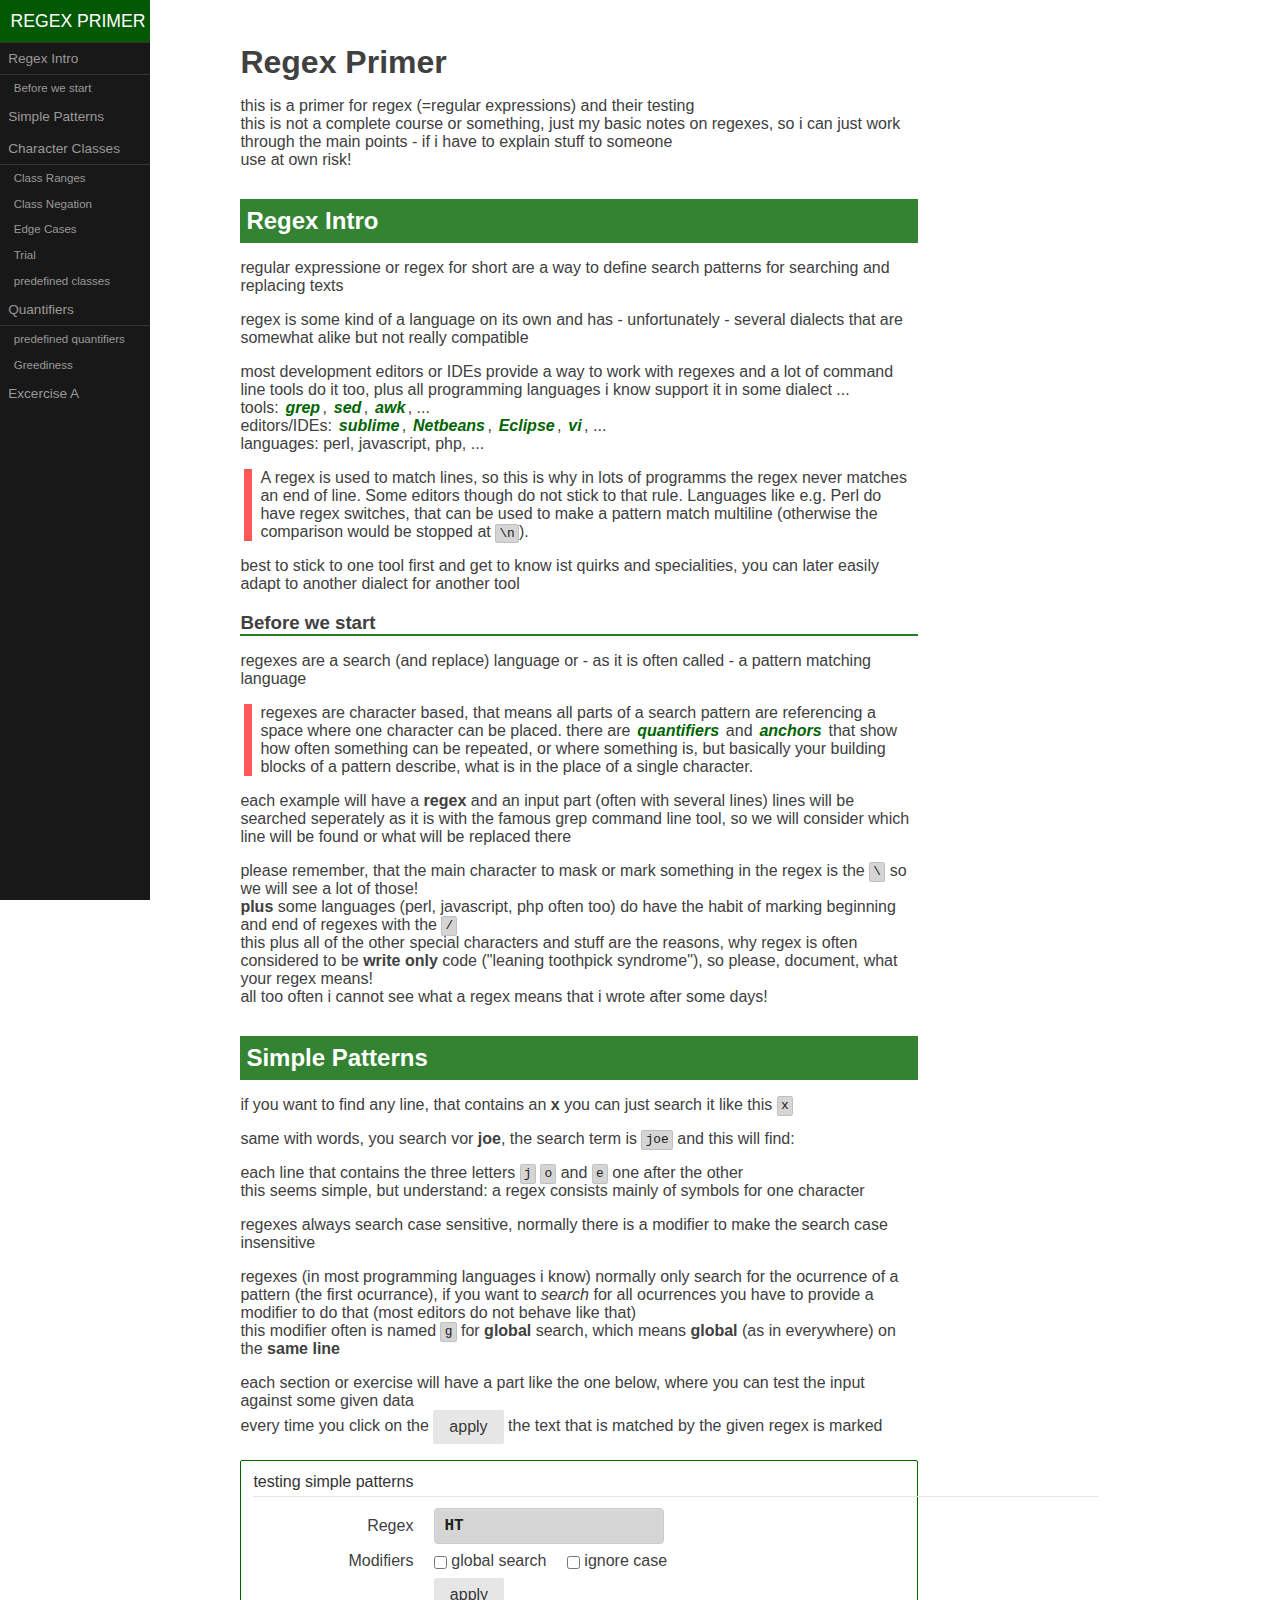
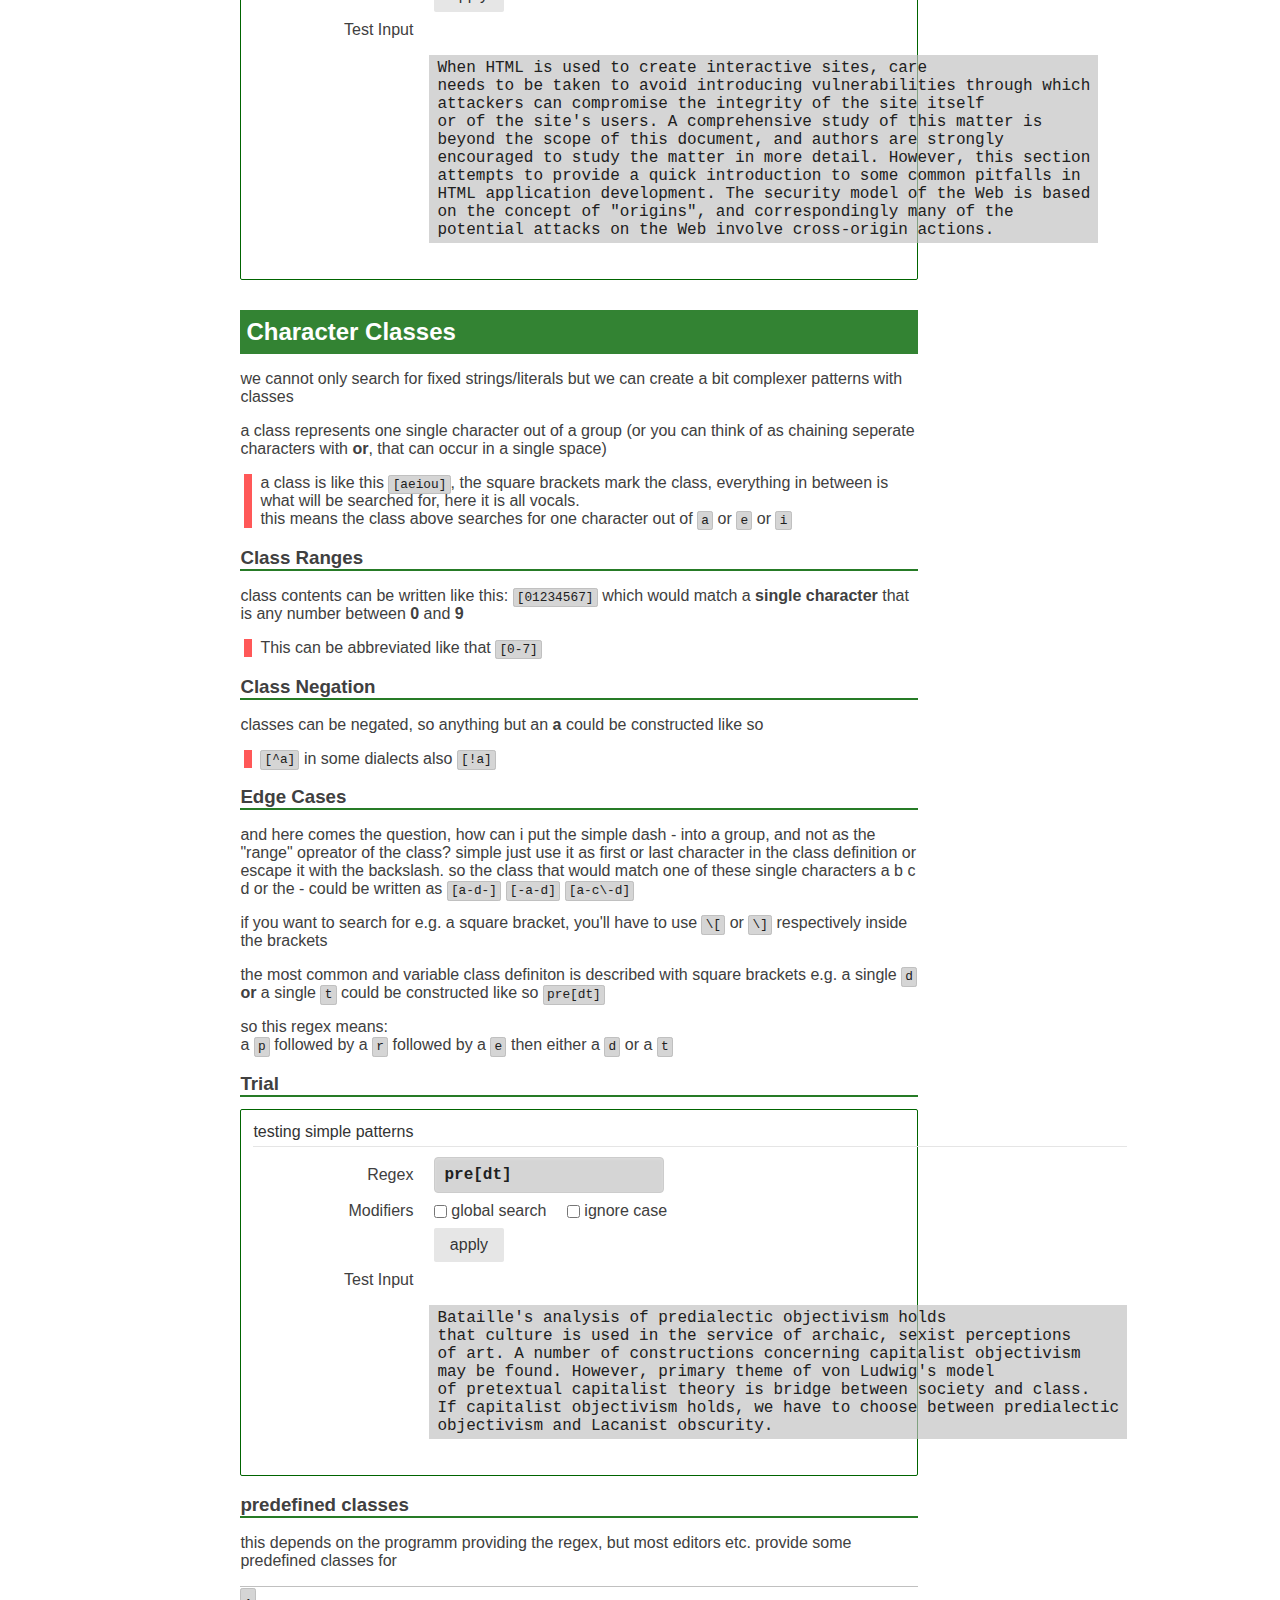
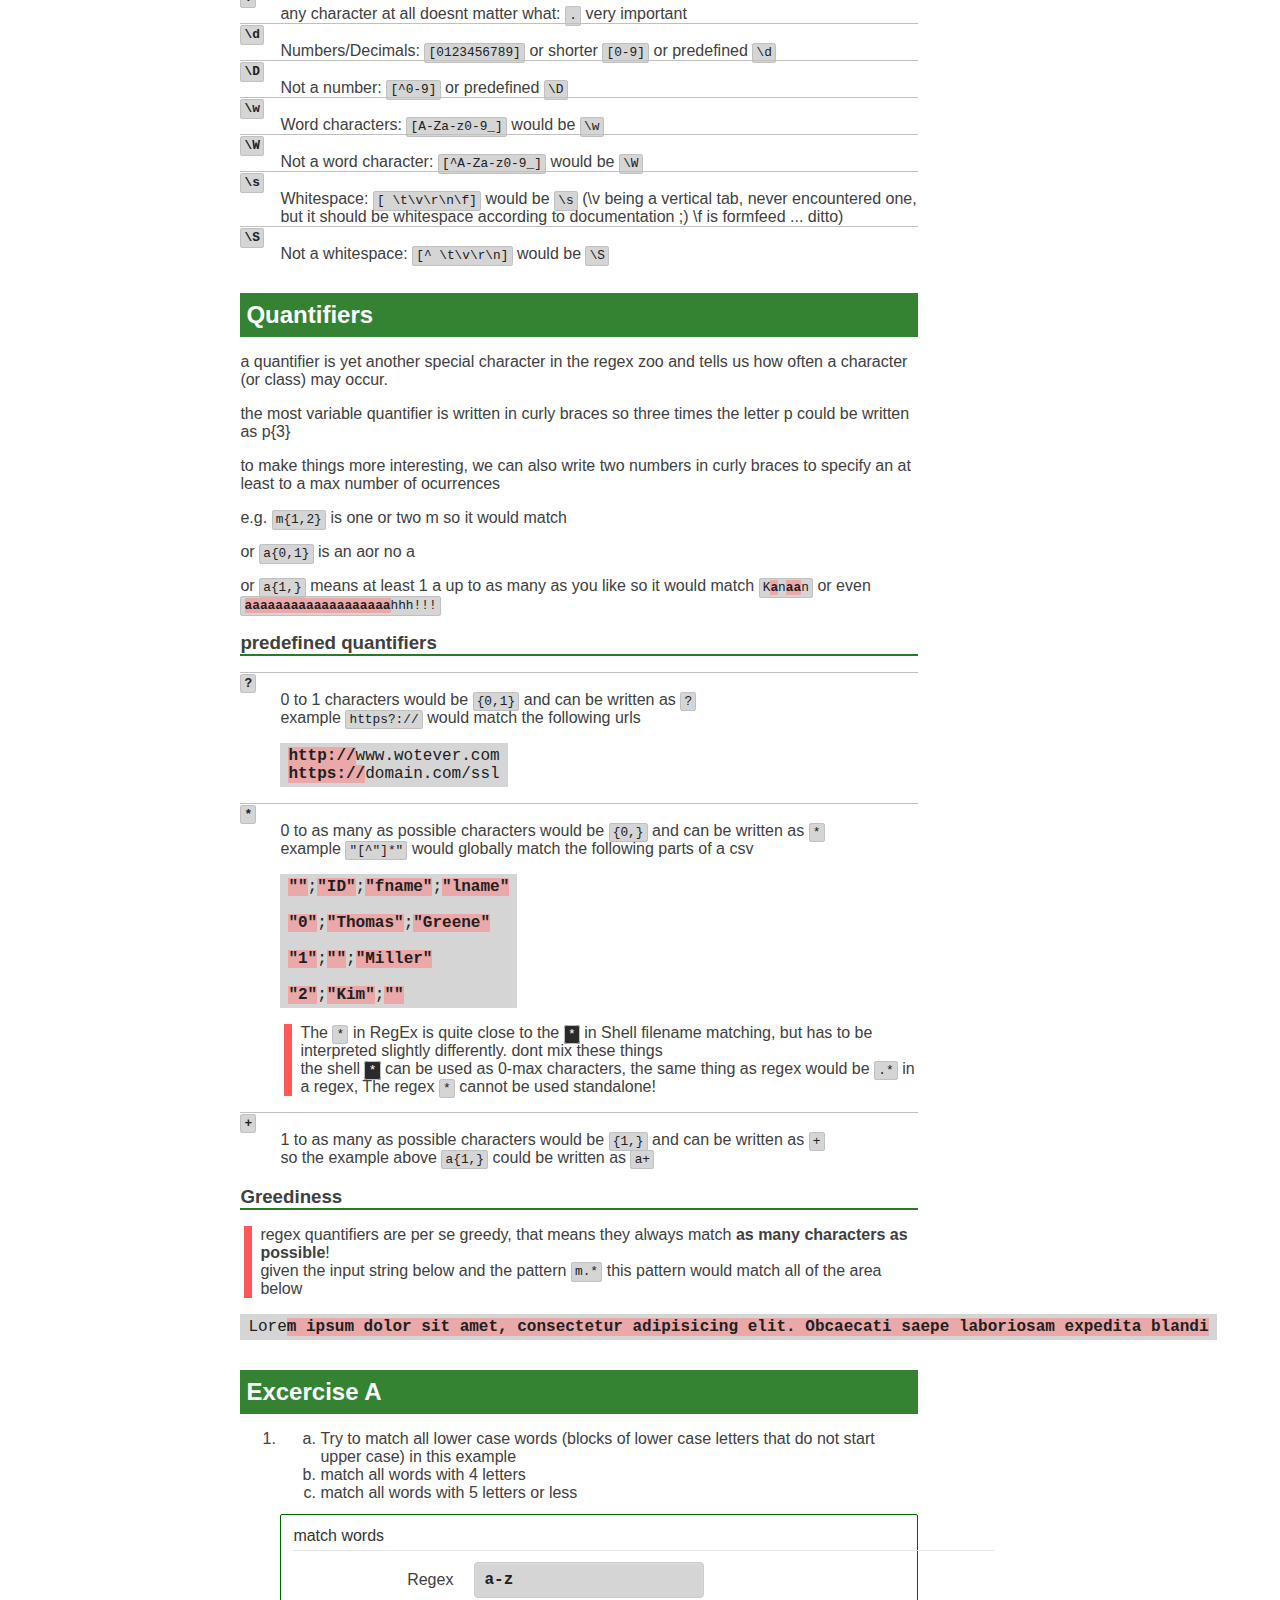
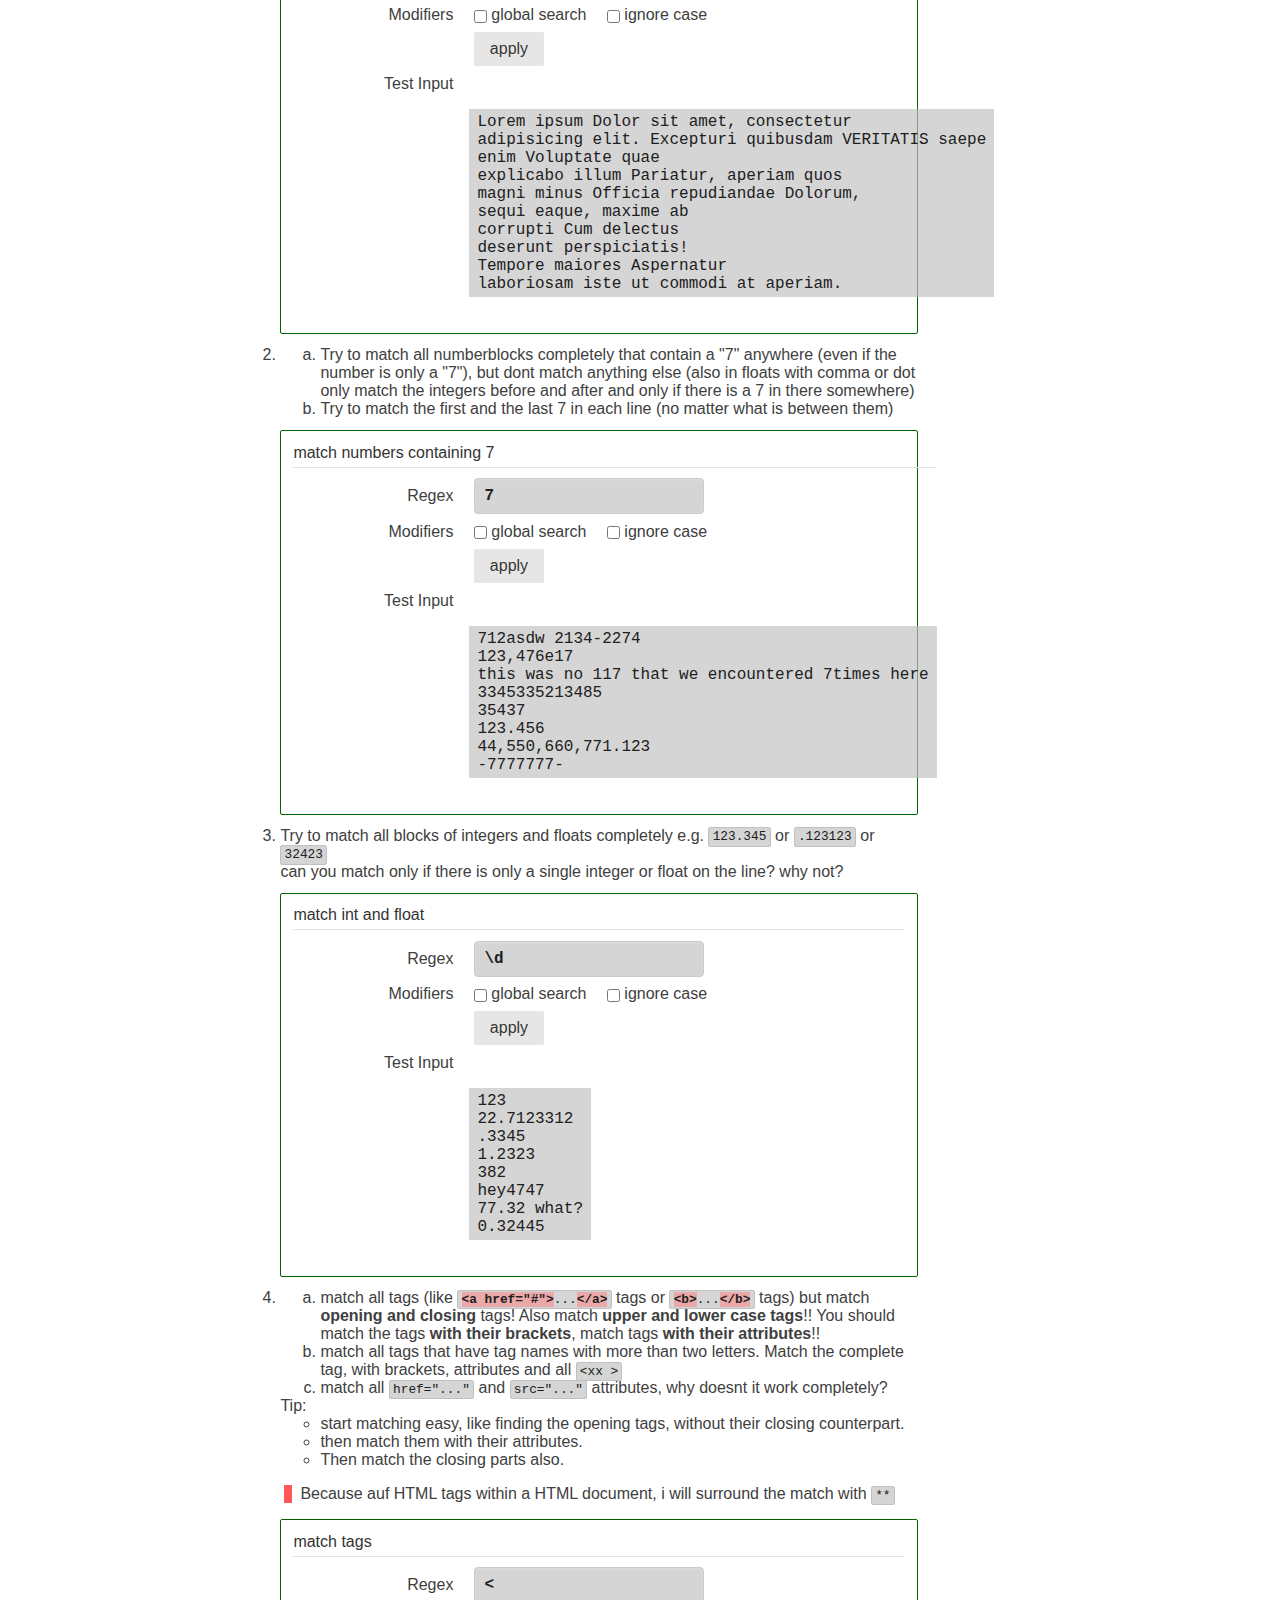
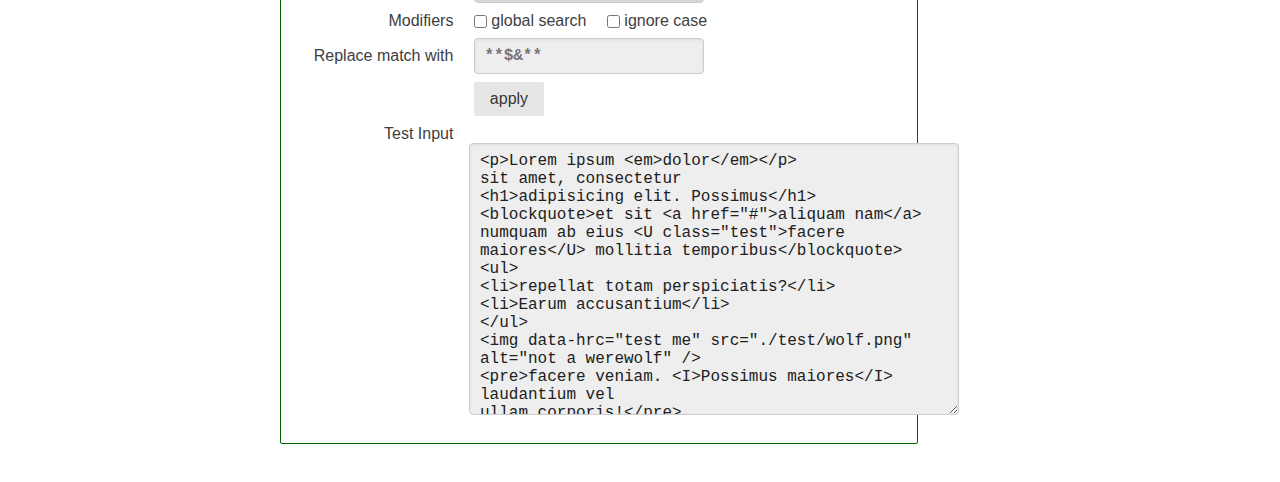
==== regex.html @ f6b724ff "added some css for better chapter visibility, added some headers on character classes for better str" ====
<!DOCTYPE html>
<html lang="en">
<head>
	<meta charset="UTF-8">
	<title>Regular Expressions Primer</title>
	<link rel="icon" type="image/x-icon" href="./favicon.ico" />
	<meta name="viewport" content="width=device-width, initial-scale=1">
	<link rel="stylesheet" href="./css/pure-min.css">
	<link rel="stylesheet" href="./css/side-menu.css">
	<link rel="stylesheet" href="./css/adaptions.css">
</head>
<body >
	<!-- layout -->
	<div id="layout">
		<a href="#menu" id="menuLink" class="menu-link">
			<!-- Hamburger icon -->
			<span></span>
		</a>

		<!-- menu -->
		<div id="menu">
			<div class="pure-menu">
				<a class="pure-menu-heading" href="#">Regex Primer</a>

				<ul class="pure-menu-list" id="insert-toc-here">
					<li class="pure-menu-item"><a href="#jump-regex-intro" class="pure-menu-link">Regex Intro</a></li>
					<li class="pure-menu-item"><a href="#jump-simple-patterns" class="pure-menu-link">Simple Patterns</a></li>
					<li class="pure-menu-item"><a href="#jump-classes" class="pure-menu-link">Character Classes</a></li>
					<li class="pure-menu-item"><a href="#jump-quantifiers" class="pure-menu-link">Quantifiers</a></li>
					<li class="pure-menu-item"><a href="#jump-anchors" class="pure-menu-link">Anchors</a></li>
				</ul>
			</div>
		</div>
		<!-- /menu -->

		<!-- content -->
		<div id="main" class="pure-g">
		<div class="pure-u-2-3 pure-u-xl-1-2 pure-u-lg-2-3 pure-u-md-1-1 pure-u-sm-1-1">
			<h1>Regex Primer</h1>

			<p>this is a primer for regex (=regular expressions) and their testing<br/>
				this is not a complete course or something, just my basic notes on regexes, so i can just work through the main points - if i have to explain stuff to someone<br />
				use at own risk! </p>

			

			<h2 id="jump-regex-intro">Regex Intro</h2>

				<p>regular expressione or regex for short are a way to define search patterns for searching and replacing texts</p>

				<p>regex is some kind of a language on its own and has - unfortunately - several dialects that are somewhat alike but not really compatible</p>

				<p>most development editors or IDEs provide a way to work with regexes and a lot of command line tools do it too, plus all programming languages
					i know support it in some dialect ... <br/>
					tools: <a target="_blank" href="https://www.gnu.org/software/grep/manual/">grep</a>, <a target="_blank" href="https://www.gnu.org/software/sed/manual/">sed</a>, 
						<a target="_blank" href="https://www.gnu.org/software/gawk/manual/">awk</a>, ...<br/>
					editors/IDEs: <a target="_blank" href="http://www.sublimetext.com/">sublime</a>, <a target="_blank" href="https://netbeans.org/">Netbeans</a>,
					<a target="_blank" href="https://eclipse.org/">Eclipse</a>, <a target="_blank" href="http://www.vim.org/docs.php">vi</a>, ...<br/>
					languages: perl, javascript, php, ...
				</p>

				<p class="attention">A regex is used to match lines, so this is why in lots of programms the regex never matches an end of line.
					Some editors though do not stick to that rule. Languages like e.g. Perl do have regex switches, that can be used to make a pattern match multiline
					(otherwise the comparison would be stopped at <code>\n</code>).</p>

				<p>best to stick to one tool first and get to know ist quirks and specialities, you can later easily adapt to another dialect for another tool</p>

			
			
			<h3>Before we start</h3>

				<p>regexes are a search (and replace) language or - as it is often called - a pattern matching language</p>

				<p class="attention">
					regexes are character based, that means all parts of a search pattern are referencing a space where one character can be placed.
					there are <a href="#jump-quantifiers">quantifiers</a> and <a href="#jump-anchors">anchors</a> that show how often something can be repeated, or where
					something is, but basically your building blocks of a pattern describe, what is in the place of a single character.
				</p>

				<p>each example will have a <strong>regex</strong> and an input part (often with several lines)
				lines will be searched seperately as it is with the famous grep command line tool, so we will consider which line will be found or what will be replaced there</p>

				<p>please remember, that the main character to mask or mark something in the regex is the <code>\</code> so we will see a lot of those!<br />
					<strong>plus</strong> some languages (perl, javascript, php often too) do have the habit of marking beginning and end of regexes with the <code>/</code><br/>
					this plus all of the other special characters and stuff are the reasons, why regex is often considered to be <strong>write only</strong> code ("leaning toothpick syndrome"), so please, document, what your regex means!<br/>
					all too often i cannot see what a regex means that  i wrote after some days!</p> 


			<h2 id="jump-simple-patterns">Simple Patterns</h2>

				<p>if you want to find any line, that contains an <strong>x</strong> you can just search it like this <code>x</code></p>

				<p>same with words, you search vor <strong>joe</strong>, the search term is <code>joe</code> and this will find:</p>

				<p>each line that contains the three letters <code>j</code> <code>o</code> and <code>e</code> one after the other<br />
					this seems simple, but understand: a regex consists mainly of symbols for one character
				</p>

				<p>regexes always search case sensitive, normally there is a modifier to make the search case insensitive</p>

				<p>regexes (in most programming languages i know) normally only search for the ocurrence of a pattern (the first ocurrance), if you want to <em>search</em>
					for all ocurrences you have to provide a modifier to do that (most editors do not behave like that)<br/>
					this modifier often is named <code>g</code> for <strong>global</strong> search, which means <strong>global</strong>
					(as in everywhere) on the <strong>same line</strong>
				</p>

				<p>each section or exercise will have a part like the one below, where you can test the input against some given data<br/>
					every time you click on the <button class="pure-button">apply</button> the text that is matched by the given regex is marked</p>

			<form action="#" class="pure-form pure-form-aligned regex-test-form">
				<fieldset>
					<legend>testing simple patterns</legend>
					<div class="pure-control-group">
						<label for="regex-01">Regex</label>
						<input class="regex" type="text" value="HT" id="regex-01" />
						
					</div>
					<div class="pure-control-group">
						<label for="regex-01">Modifiers</label>
		
						<label for="mod-g-1" class="pure-checkbox">
							<input type="checkbox" id="mod-g-1" value="g" />
							global search
						</label>
						<label for="mod-i-1" class="pure-checkbox">
							<input type="checkbox" id="mod-i-1" value="i" />
							ignore case
						</label>
					</div>
					
					<div class="pure-control-group">
						<label></label>
						<button class="pure-button regex-test" data-inputid="#input-01" data-regexid="#regex-01" data-modifierids="#mod-g-1|#mod-i-1">apply</button>
					</div>

					<div class="pure-control-group">
						<label>Test Input</label>
						<pre id="input-01" class="regex-input">When HTML is used to create interactive sites, care
needs to be taken to avoid introducing vulnerabilities through which
attackers can compromise the integrity of the site itself
or of the site's users. A comprehensive study of this matter is
beyond the scope of this document, and authors are strongly
encouraged to study the matter in more detail. However, this section
attempts to provide a quick introduction to some common pitfalls in
HTML application development. The security model of the Web is based
on the concept of "origins", and correspondingly many of the
potential attacks on the Web involve cross-origin actions.</pre>
					</div>
				</fieldset>
			</form>



			<h2 id="jump-classes">Character Classes</h2>

				<p>we cannot only search for fixed strings/literals but we can create a bit complexer patterns with classes</p>

				<p>a class represents one single character out of a group (or you can think of as chaining seperate characters with <strong>or</strong>, that can occur
					in a single space)</p>

				<p class="attention">
					a class is like this <code>[aeiou]</code>, the square brackets mark the class, everything in between is what will be searched for, here it is 
					all vocals.<br/>
					this means the class above searches for one character out of <code>a</code> or <code>e</code> or <code>i</code> <br/>
				</p>

				<h3>Class Ranges</h3>

				<p>
					class contents can be written like this: <code>[01234567]</code> which would match a <strong>single character</strong> that is any number
					between <strong>0</strong> and <strong>9</strong>
				</p>

				<p class="attention">
				 	This can be abbreviated like that <code>[0-7]</code>
				</p>

				<h3>Class Negation</h3>

				<p>
					classes can be negated, so anything but an <strong>a</strong> could be constructed like so
				</p>

				<p class="attention">
					<code>[^a]</code> in some dialects also <code>[!a]</code><br/>
				</p>


				<h3>Edge Cases</h3>

				<p>and here comes the question, how can i put the simple dash - into a group, and not as the "range" opreator of the class?
				simple just use it as first or last character in the class definition or escape it with the backslash.
				so the class that would match one of these single characters a b c d or the - could be written as <code>[a-d-]</code> <code>[-a-d]</code>
				<code>[a-c\-d]</code></p>

				<p>if you want to search for e.g. a square bracket, you'll have to use <code>\[</code> or <code>\]</code> respectively inside the brackets</p>

				<p>the most common and variable class definiton is described with square brackets e.g. a single <code>d</code> <strong>or</strong> a single <code>t</code> could be constructed like so <code>pre[dt]</code></p>
				<p>
					so this regex means:<br/>
					a <code>p</code> followed by a <code>r</code> followed by a <code>e</code> then either a <code>d</code> or a <code>t</code>
				</p>

				<h3>Trial</h3>

			<form action="#" class="pure-form pure-form-aligned regex-test-form">
				<fieldset>
					<legend>testing simple patterns</legend>
					<div class="pure-control-group">
						<label for="regex-02">Regex</label>
						<input class="regex" type="text" value="pre[dt]" id="regex-02" />
						
					</div>
					<div class="pure-control-group">
						<label for="">Modifiers</label>
		
						<label for="mod-g-2" class="pure-checkbox">
							<input type="checkbox" id="mod-g-2" value="g" />
							global search
						</label>
						<label for="mod-i-2" class="pure-checkbox">
							<input type="checkbox" id="mod-i-2" value="i" />
							ignore case
						</label>
					</div>
					
					<div class="pure-control-group">
						<label></label>
						<button class="pure-button regex-test" data-inputid="#input-02" data-regexid="#regex-02" data-modifierids="#mod-g-2|#mod-i-2">apply</button>
					</div>

					<div class="pure-control-group">
						<label>Test Input</label>
						<pre id="input-02" class="regex-input">Bataille's analysis of predialectic objectivism holds
that culture is used in the service of archaic, sexist perceptions
of art. A number of constructions concerning capitalist objectivism
may be found. However, primary theme of von Ludwig's model
of pretextual capitalist theory is bridge between society and class.
If capitalist objectivism holds, we have to choose between predialectic
objectivism and Lacanist obscurity.</pre>
					</div>
				</fieldset>
			</form>



			<h3>predefined classes</h3>

			<p>this depends on the programm providing the regex, but most editors etc. provide some predefined classes for</p>

			<dl>
				<dt><code>.</code></dt>
				<dd>any character at all doesnt matter what: <code>.</code> very important</dd>
				
				<dt><code>\d</code></dt>
				<dd>Numbers/Decimals: <code>[0123456789]</code> or shorter <code>[0-9]</code> or predefined <code>\d</code></dd>
				
				<dt><code>\D</code></dt>
				<dd>Not a number: <code>[^0-9]</code> or predefined <code>\D</code></dd>
				
				<dt><code>\w</code></dt>
				<dd>Word characters: <code>[A-Za-z0-9_]</code> would be <code>\w</code></dd>
				
				<dt><code>\W</code></dt>
				<dd>Not a word character: <code>[^A-Za-z0-9_]</code> would be <code>\W</code></dd>
				
				<dt><code>\s</code></dt>
				<dd>Whitespace: <code>[ \t\v\r\n\f]</code> would be <code>\s</code> (\v being a vertical tab, never encountered one, but it should be whitespace according to documentation ;) \f is formfeed ... ditto)</dd>
				
				<dt><code>\S</code></dt>
				<dd>Not a whitespace: <code>[^ \t\v\r\n]</code> would be <code>\S</code></dd>
			</dl>



			<h2 id="jump-quantifiers">Quantifiers</h2>

			<p>a quantifier is yet another special character in the regex zoo and tells us how often a character (or class) may occur.</p>

			<p>the most variable quantifier is written in curly braces so three times the letter p could be written as p{3}</p>

			<p>to make things more interesting, we can also write two numbers in curly braces to specify an at least to a max number of ocurrences</p>

			<p>e.g. <code>m{1,2}</code> is one or two m so it would match</p>

			<p>or <code>a{0,1}</code> is an aor no a</p>

			<p>or <code>a{1,}</code> means at least 1 a up to as many as you like so it would match <code>K<span class="re-match">a</span>n<span class="re-match">aa</span>n</code> or even <code><span class="re-match">aaaaaaaaaaaaaaaaaaa</span>hhh!!!</code></p>

			<h3>predefined quantifiers</h3>

			<dl>
				<dt><code>?</code></dt>
				<dd>
					0 to 1 characters would be <code>{0,1}</code> and can be written as <code>?</code><br />
					example <code>https?://</code> would match the following urls
					<pre class="regex-input"><span class="re-match">http://</span>www.wotever.com
<span class="re-match">https://</span>domain.com/ssl</pre>
				</dd>
				
				<dt><code>*</code></dt>
				<dd>0 to as many as possible characters would be <code>{0,}</code> and can be written as <code>*</code><br />
										example <code>"[^"]*"</code> would globally match the following parts of a csv
<pre class="regex-input">
<span class="re-match">""</span>;<span class="re-match">"ID"</span>;<span class="re-match">"fname"</span>;<span class="re-match">"lname"</span><br />
<span class="re-match">"0"</span>;<span class="re-match">"Thomas"</span>;<span class="re-match">"Greene"</span><br />
<span class="re-match">"1"</span>;<span class="re-match">""</span>;<span class="re-match">"Miller"</span><br />
<span class="re-match">"2"</span>;<span class="re-match">"Kim"</span>;<span class="re-match">""</span></pre>
					<p class="attention">
						The <code>*</code> in RegEx is quite close to the <code class="shell-pattern">*</code> in Shell filename matching,
						but has to be interpreted slightly differently. dont mix these things<br/>
						the shell <code class="shell-pattern">*</code> can be used as 0-max characters, the same thing as regex would be
						<code>.*</code> in a regex, The regex <code>*</code> cannot be used standalone!
					</p>
				</dd>
				
				<dt><code>+</code></dt>
				<dd>
					1 to as many as possible characters would be <code>{1,}</code> and can be written as <code>+</code><br />
					so the example above <code>a{1,}</code> could be written as <code>a+</code>
				</dd>
			</dl>
			
			<h3>Greediness</h3>

			<p class="attention">
				regex quantifiers are per se greedy, that means they always match <strong>as many characters as possible</strong>!<br />
				given the input string below and the pattern <code>m.*</code> this pattern would match all of the area below
			</p>

			<pre class="regex-input">Lore<span class="re-match">m ipsum dolor sit amet, consectetur adipisicing elit. Obcaecati saepe laboriosam expedita blandi</span></pre>


		<h2>Excercise A</h2>

		<ol>
			<li>
				<ol type="a">
					<li>
						Try to match all lower case words (blocks of lower case letters that do not start upper case) in this example
					</li>
					<li>
						match all words with 4 letters
					</li>
					<li>
						match all words with 5 letters or less
					</li>
				</ol>
				
				<form action="#" class="pure-form pure-form-aligned regex-test-form">
					<fieldset>
						<legend>match words</legend>
						<div class="pure-control-group">
							<label for="exc-a1-regex">Regex</label>
							<input class="regex" type="text" value="a-z" id="exc-a1-regex" />
							
						</div>
						<div class="pure-control-group">
							<label for="">Modifiers</label>
			
							<label for="mod-exc-a1-g" class="pure-checkbox">
								<input type="checkbox" id="mod-exc-a1-g" value="g" />
								global search
							</label>
							<label for="mod-exc-a1-i" class="pure-checkbox">
								<input type="checkbox" id="mod-exc-a1-i" value="i" />
								ignore case
							</label>
						</div>
						
						<div class="pure-control-group">
							<label></label>
							<button class="pure-button regex-test" data-inputid="#exc-a1-input" data-regexid="#exc-a1-regex" data-modifierids="#mod-exc-a1-g|#mod-exc-a1-i">apply</button>
						</div>

						<div class="pure-control-group">
							<label>Test Input</label>
							<pre id="exc-a1-input" class="regex-input">Lorem ipsum Dolor sit amet, consectetur
adipisicing elit. Excepturi quibusdam VERITATIS saepe
enim Voluptate quae
explicabo illum Pariatur, aperiam quos
magni minus Officia repudiandae Dolorum,
sequi eaque, maxime ab
corrupti Cum delectus
deserunt perspiciatis!
Tempore maiores Aspernatur
laboriosam iste ut commodi at aperiam.</pre>
						</div>
					</fieldset>
				</form>

			</li>

			<li>
				<ol type="a">
					<li>
						Try to match all numberblocks completely that contain a "7" anywhere (even if the number is only a "7"), but dont match anything else
						(also in floats with comma or dot only match the integers before and after and only if there is a 7 in there somewhere)
					</li>
					<li>
						Try to match the first and the last 7 in each line (no matter what is between them)
					</li>
				</ol>

								<form action="#" class="pure-form pure-form-aligned regex-test-form">
					<fieldset>
						<legend>match numbers containing 7</legend>
						<div class="pure-control-group">
							<label for="exc-a2-regex">Regex</label>
							<input class="regex" type="text" value="7" id="exc-a2-regex" />
							
						</div>
						<div class="pure-control-group">
							<label for="">Modifiers</label>
			
							<label for="mod-exc-a2-g" class="pure-checkbox">
								<input type="checkbox" id="mod-exc-a2-g" value="g" />
								global search
							</label>
							<label for="mod-exc-a2-i" class="pure-checkbox">
								<input type="checkbox" id="mod-exc-a2-i" value="i" />
								ignore case
							</label>
						</div>
						
						<div class="pure-control-group">
							<label></label>
							<button class="pure-button regex-test" data-inputid="#exc-a2-input" data-regexid="#exc-a2-regex" data-modifierids="#mod-exc-a2-g|#mod-exc-a2-i">apply</button>
						</div>

						<div class="pure-control-group">
							<label>Test Input</label>
							<pre id="exc-a2-input" class="regex-input">712asdw 2134-2274
123,476e17
this was no 117 that we encountered 7times here
3345335213485
35437
123.456
44,550,660,771.123
-7777777-</pre>
						</div>
					</fieldset>
				</form>

			</li>


			<li>
				Try to match all blocks of integers and floats completely e.g. <code>123.345</code> or <code>.123123</code> or <code>32423</code><br />
				can you match only if there is only a single integer or float on the line? why not?

				<form action="#" class="pure-form pure-form-aligned regex-test-form">
					<fieldset>
						<legend>match int and float</legend>
						<div class="pure-control-group">
							<label for="exc-a3-regex">Regex</label>
							<input class="regex" type="text" value="\d" id="exc-a3-regex" />
							
						</div>
						<div class="pure-control-group">
							<label for="">Modifiers</label>
			
							<label for="mod-exc-a3-g" class="pure-checkbox">
								<input type="checkbox" id="mod-exc-a3-g" value="g" />
								global search
							</label>
							<label for="mod-exc-a3-i" class="pure-checkbox">
								<input type="checkbox" id="mod-exc-a3-i" value="i" />
								ignore case
							</label>
						</div>
						
						<div class="pure-control-group">
							<label></label>
							<button class="pure-button regex-test" data-inputid="#exc-a3-input" data-regexid="#exc-a3-regex" data-modifierids="#mod-exc-a3-g|#mod-exc-a3-i">apply</button>
						</div>

						<div class="pure-control-group">
							<label>Test Input</label>
							<pre id="exc-a3-input" class="regex-input">123
22.7123312
.3345
1.2323
382
hey4747
77.32 what?
0.32445</pre>
						</div>
					</fieldset>
				</form>

			</li>

			<li> 
				<ol type="a">
					<li>
						match all tags (like <code><span class="re-match">&lt;a href="#"&gt;</span>...<span class="re-match">&lt;/a&gt;</span></code> tags
						or <code><span class="re-match">&lt;b&gt;</span>...<span class="re-match">&lt;/b&gt;</span></code> tags) but match
						<strong>opening and closing</strong> tags! Also match <strong>upper and lower case tags</strong>!! You should match the tags
						<strong>with their brackets</strong>, match tags <strong>with their attributes</strong>!!
					</li>
					<li>
						match all tags that have tag names with more than two letters. Match the complete tag, with brackets, attributes and all <code>&lt;xx &gt;</code>
					</li>
					<li>
						match all <code>href="..."</code> and <code>src="..."</code> attributes, why doesnt it work completely?
					</li>
				</ol>
				Tip:
					<ul>
						<li>start matching easy, like finding the opening tags, without their closing counterpart.</li>
						<li>then match them with their attributes.</li>
						<li>Then match the closing parts also.</li>
					</ul>
				<p class="attention">Because auf HTML tags within a HTML document, i will surround the match with <code>**</code></p>
				<form action="#" class="pure-form pure-form-aligned regex-test-form">
					<fieldset>
						<legend>match tags</legend>
						<div class="pure-control-group">
							<label for="exc-a4-regex">Regex</label>
							<input class="regex" type="text" value="<" id="exc-a4-regex" />
							
						</div>
						<div class="pure-control-group">
							<label for="">Modifiers</label>
			
							<label for="mod-exc-a4-g" class="pure-checkbox">
								<input type="checkbox" id="mod-exc-a4-g" value="g" />
								global search
							</label>
							<label for="mod-exc-a4-i" class="pure-checkbox">
								<input type="checkbox" id="mod-exc-a4-i" value="i" />
								ignore case
							</label>
						</div>

						<div class="pure-control-group">
							<label>Replace match with</label>
							<input readonly class="regex" id="exc-a4-insert" type="text" value="**$&**" />
						</div>
						
						<div class="pure-control-group">
							<label></label>
							<button class="pure-button regex-test"
								data-inputid="#exc-a4-input"
								data-regexid="#exc-a4-regex"
								data-modifierids="#mod-exc-a4-g|#mod-exc-a4-i"
								data-insertinstead="#exc-a4-insert">apply</button>
						</div>

						<div class="pure-control-group">
							<label>Test Input</label>
							<textarea readonly="readonly" cols="auto" rows="auto" id="exc-a4-input" class="regex-input"><p>Lorem ipsum <em>dolor</em></p>
sit amet, consectetur
<h1>adipisicing elit. Possimus</h1>
<blockquote>et sit <a href="#">aliquam nam</a>
numquam ab eius <U class="test">facere maiores</U> mollitia temporibus</blockquote>
<ul>
<li>repellat totam perspiciatis?</li>
<li>Earum accusantium</li>
</ul>
<img data-hrc="test me" src="./test/wolf.png" alt="not a werewolf" />
<pre>facere veniam. <I>Possimus maiores</I> laudantium vel
ullam corporis!</pre>
</textarea>
						</div>
					</fieldset>
				</form>
			</li>

		</ol>

		</div>
		</div>
		<!-- /content -->

	</div>
	<!-- /layout -->

	<script src="./js/menu.js"></script>
	<script src="./js/regex-tester.js"></script>
	<script src="./js/menu-entries.js"></script>

</body>
</html>
---- css/side-menu.css ----
body {
    color: #777;
}

.pure-img-responsive {
    max-width: 100%;
    height: auto;
}

/*
Add transition to containers so they can push in and out.
*/
#layout,
#menu,
.menu-link {
    -webkit-transition: all 0.2s ease-out;
    -moz-transition: all 0.2s ease-out;
    -ms-transition: all 0.2s ease-out;
    -o-transition: all 0.2s ease-out;
    transition: all 0.2s ease-out;
}

/*
This is the parent `<div>` that contains the menu and the content area.
*/
#layout {
    position: relative;
    padding-left: 0;
}
    #layout.active #menu {
        left: 150px;
        width: 150px;
    }

    #layout.active .menu-link {
        left: 150px;
    }
/*
The content `<div>` is where all your content goes.
*/
.content {
    margin: 0 auto;
    padding: 0 2em;
    max-width: 800px;
    margin-bottom: 50px;
    line-height: 1.6em;
}

.header {
     margin: 0;
     color: #333;
     text-align: center;
     padding: 2.5em 2em 0;
     border-bottom: 1px solid #eee;
 }
    .header h1 {
        margin: 0.2em 0;
        font-size: 3em;
        font-weight: 300;
    }
     .header h2 {
        font-weight: 300;
        color: #ccc;
        padding: 0;
        margin-top: 0;
    }

.content-subhead {
    margin: 50px 0 20px 0;
    font-weight: 300;
    color: #888;
}



/*
The `#menu` `<div>` is the parent `<div>` that contains the `.pure-menu` that
appears on the left side of the page.
*/

#menu {
    margin-left: -150px; /* "#menu" width */
    width: 150px;
    position: fixed;
    top: 0;
    left: 0;
    bottom: 0;
    z-index: 1000; /* so the menu or its navicon stays above all content */
    background: #191818;
    overflow-y: auto;
    -webkit-overflow-scrolling: touch;
}
    /*
    All anchors inside the menu should be styled like this.
    */
    #menu a {
        font-size: 0.85em;
        color: #999;
        border: none;
        padding: 0.6em 0 0.6em 0.6em;
    }

    /*
    Remove all background/borders, since we are applying them to #menu.
    */
     #menu .pure-menu,
     #menu .pure-menu ul {
        border: none;
        background: transparent;
    }

    /*
    Add that light border to separate items into groups.
    */
    #menu .pure-menu ul,
    #menu .pure-menu .menu-item-divided {
        border-top: 1px solid #333;
    }
        /*
        Change color of the anchor links on hover/focus.
        */
        #menu .pure-menu li a:hover,
        #menu .pure-menu li a:focus {
            background: #333;
        }

    /*
    This styles the selected menu item `<li>`.
    */
    #menu .pure-menu-selected,
    #menu .pure-menu-heading {
        background: #1f8dd6;
    }
        /*
        This styles a link within a selected menu item `<li>`.
        */
        #menu .pure-menu-selected a {
            color: #fff;
        }

    /*
    This styles the menu heading.
    */
    #menu .pure-menu-heading {
        font-size: 110%;
        color: #fff;
        margin: 0;
    }

/* -- Dynamic Button For Responsive Menu -------------------------------------*/

/*
The button to open/close the Menu is custom-made and not part of Pure. Here's
how it works:
*/

/*
`.menu-link` represents the responsive menu toggle that shows/hides on
small screens.
*/
.menu-link {
    position: fixed;
    display: block; /* show this only on small screens */
    top: 0;
    left: 0; /* "#menu width" */
    background: #000;
    background: rgba(0,0,0,0.7);
    font-size: 10px; /* change this value to increase/decrease button size */
    z-index: 10;
    width: 2em;
    height: auto;
    padding: 2.1em 1.6em;
}

    .menu-link:hover,
    .menu-link:focus {
        background: #000;
    }

    .menu-link span {
        position: relative;
        display: block;
    }

    .menu-link span,
    .menu-link span:before,
    .menu-link span:after {
        background-color: #fff;
        width: 100%;
        height: 0.2em;
    }

        .menu-link span:before,
        .menu-link span:after {
            position: absolute;
            margin-top: -0.6em;
            content: " ";
        }

        .menu-link span:after {
            margin-top: 0.6em;
        }


/* -- Responsive Styles (Media Queries) ------------------------------------- */

/*
Hides the menu at `48em`, but modify this based on your app's needs.
*/
@media (min-width: 48em) {

    .header,
    .content {
        padding-left: 2em;
        padding-right: 2em;
    }

    #layout {
        padding-left: 150px; /* left col width "#menu" */
        left: 0;
    }
    #menu {
        left: 150px;
    }

    .menu-link {
        position: fixed;
        left: 150px;
        display: none;
    }

    #layout.active .menu-link {
        left: 150px;
    }
}

@media (max-width: 48em) {
    /* Only apply this when the window is small. Otherwise, the following
    case results in extra padding on the left:
        * Make the window small.
        * Tap the menu to trigger the active state.
        * Make the window large again.
    */
    #layout.active {
        position: relative;
        left: 150px;
    }
}
---- css/adaptions.css ----
/* styling some basic html */
		html body {
			font-size: 16px;
			font-family: Verdana, Helvetica ,sans-serif;
		}
		h1, h2, h3, h4 {
			margin-bottom: 0.5em;
		}

		#main h2 {
			padding: 0.3333em 0.5em 0.3333em 0.25em;
			margin: 1.25em 0 0.5em 0;
			background-color: rgb(0, 100, 0);
			background-color: rgba(0, 100, 0, 0.8);
			color: white;
		}

		#main h3 {
			border-bottom: rgb(0, 100, 0) solid 2px;
			border-bottom: rgba(0, 100, 0, 0.85) solid 2px;
		}

		dt {
			border-top: 1px solid rgb(192, 192, 192);
			font-weight: bold;
		}

		/* overwriting a bit of pure defaults (i like green better than blue ;) */
		#main a, #main a:visited, #main a:active, #main a:link {
			text-decoration: none;
			color: darkgreen;
			font-style: italic;
			font-weight: bold;
			padding: 0 0.15em;
		} 
		#main a:hover {
			font-weight: bold;
			background-color: darkgreen;
			color: white;	
		}
		
		#menu .pure-menu-list, #menu .pure-menu-heading {
			background-color: rgb(0, 100, 0);
			background-color: rgba(0, 100, 0, 0.85);
		}

		.pure-menu-list .pure-menu-list {
			font-size: 0.85em;
		}

		.pure-menu-list .pure-menu-list > li.pure-menu-item {
			padding-left: 0.5em;
		}

		.pure-menu-list .pure-menu-list .pure-menu-list {
			font-size: 0.75em;
		}

		.pure-menu-list .pure-menu-list .pure-menu-list > li.pure-menu-item {
			padding-left: 0.5em;
		}


		#main {
			padding: 2% 2% 2% 8%;
			color: rgb(64, 64, 64);
		}

		/* styling the regex forms */
		form.pure-form.pure-form-aligned.regex-test-form {
			display: block;
			border: 1px solid rgb(0, 100, 0);
			padding: 0.5em 0.75em;
			margin: 0.75em 0;
			border-radius: 0.125em;
		}
		.re-match {
			font-weight: bold;
			background-color: rgba(255, 124, 124, 0.5);
		}
		.regex-input {
			font-family: "Courier New", Courier, monospace;
			color: rgb(32, 32, 32);
			background-color: rgba(192, 192, 192, 0.666);
			display: table;
			padding: 0.25em 0.5em;
		}
		
		.regex-test-form textarea.regex-input {
			display: block;
		    overflow: visible;
		    width: 80%;
		    height: 17em;
		    color: rgb(32, 32, 32);
		}

		.pure-form-aligned .regex-input {
			margin-left: 11em;
		}

		.regex {
			font-family: "Courier New", Courier, monospace;
			color: rgb(32, 32, 32);
			font-weight: bold;
			background-color: rgba(192, 192, 192, 0.666);
			border: 0;
			padding: 0.25em 0.5em;
		}
		.pure-form-aligned .pure-control-group label.pure-checkbox {
			width: auto;
		}

		code {
			color: rgb(32, 32, 32);
			background-color: rgba(192, 192, 192, 0.666);
			padding: 0.1em 0.25em;
			font-size: 0.8em;
			border: 1px solid silver;
			border-radius: 0.2em;
		}
		code.shell-pattern {
			background:rgb(42,42,42);
			color:white;
			padding:0.1em 0.25em;
			font-size:0.8em
		}

		.attention {
			border-left: 0.5em solid rgba(255, 32, 32, 0.75);
			margin-left: 0.25em;
			padding-left: 0.5em;
		}
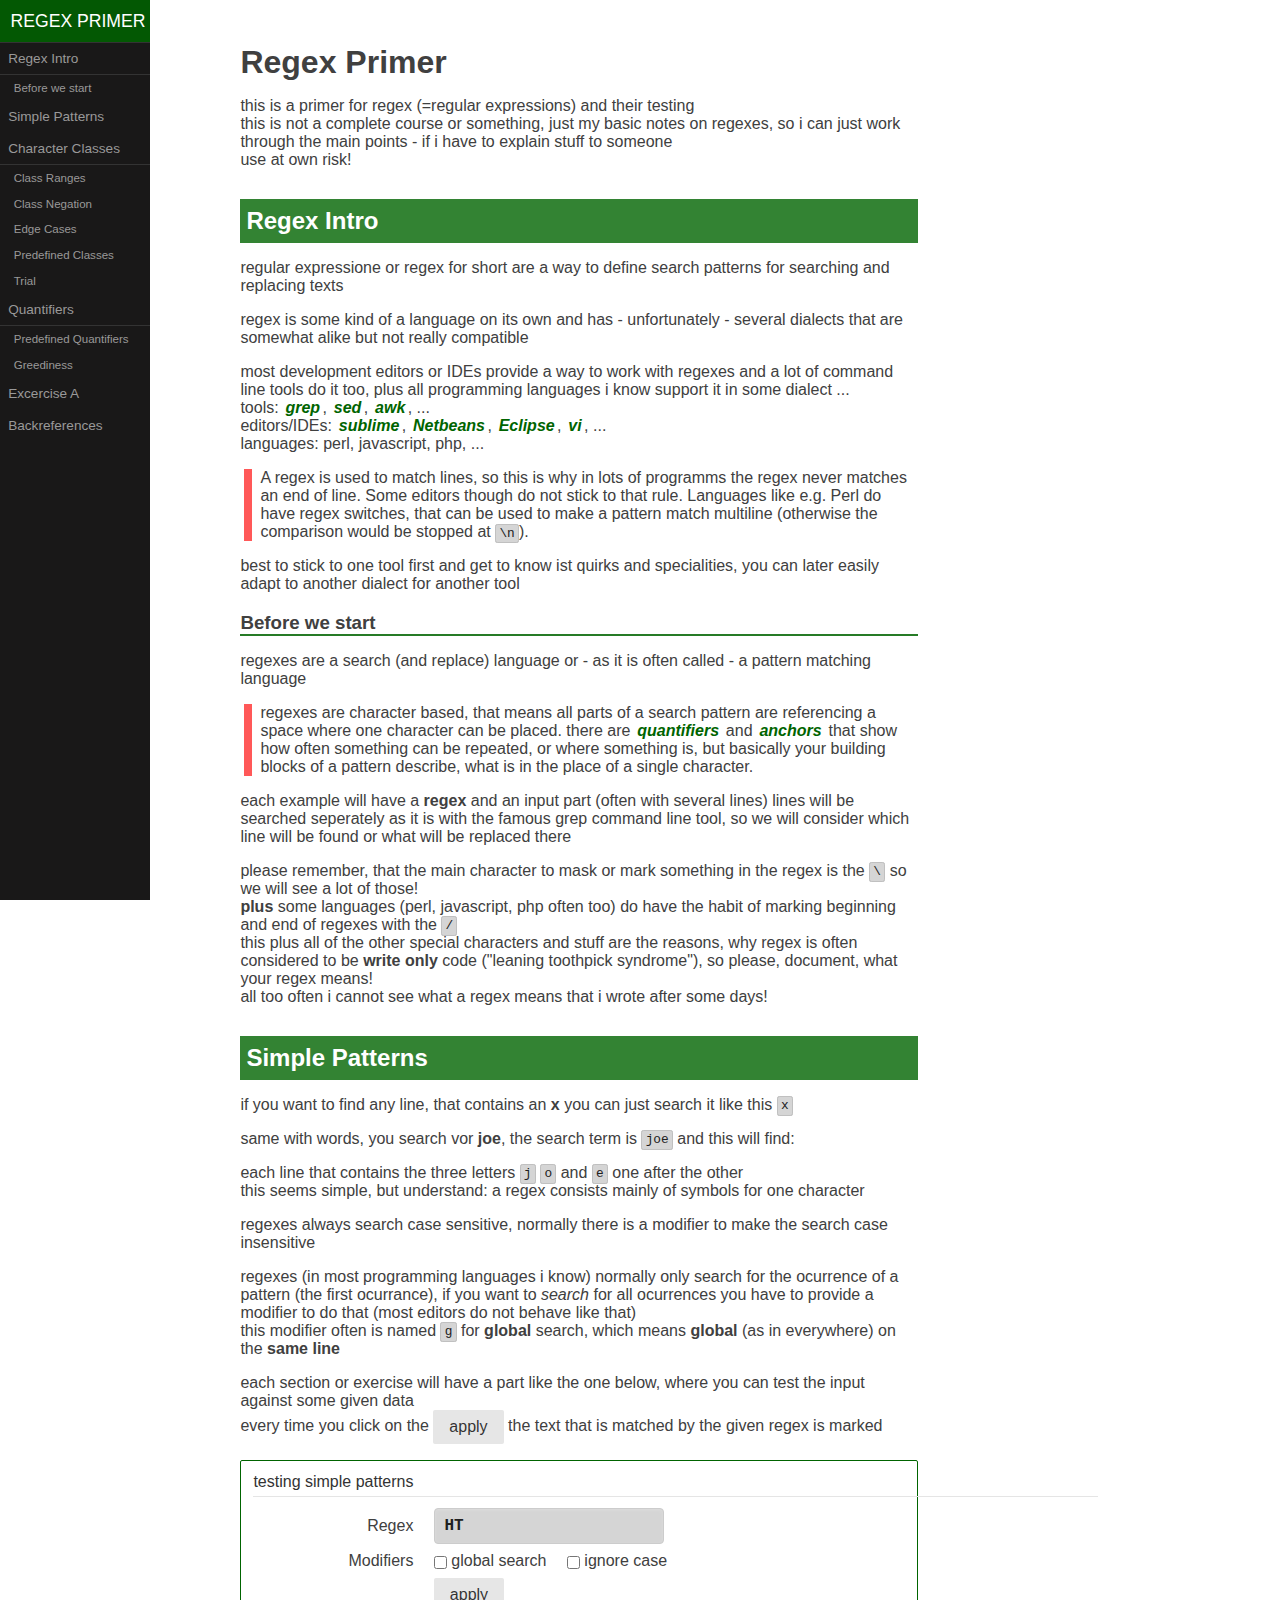
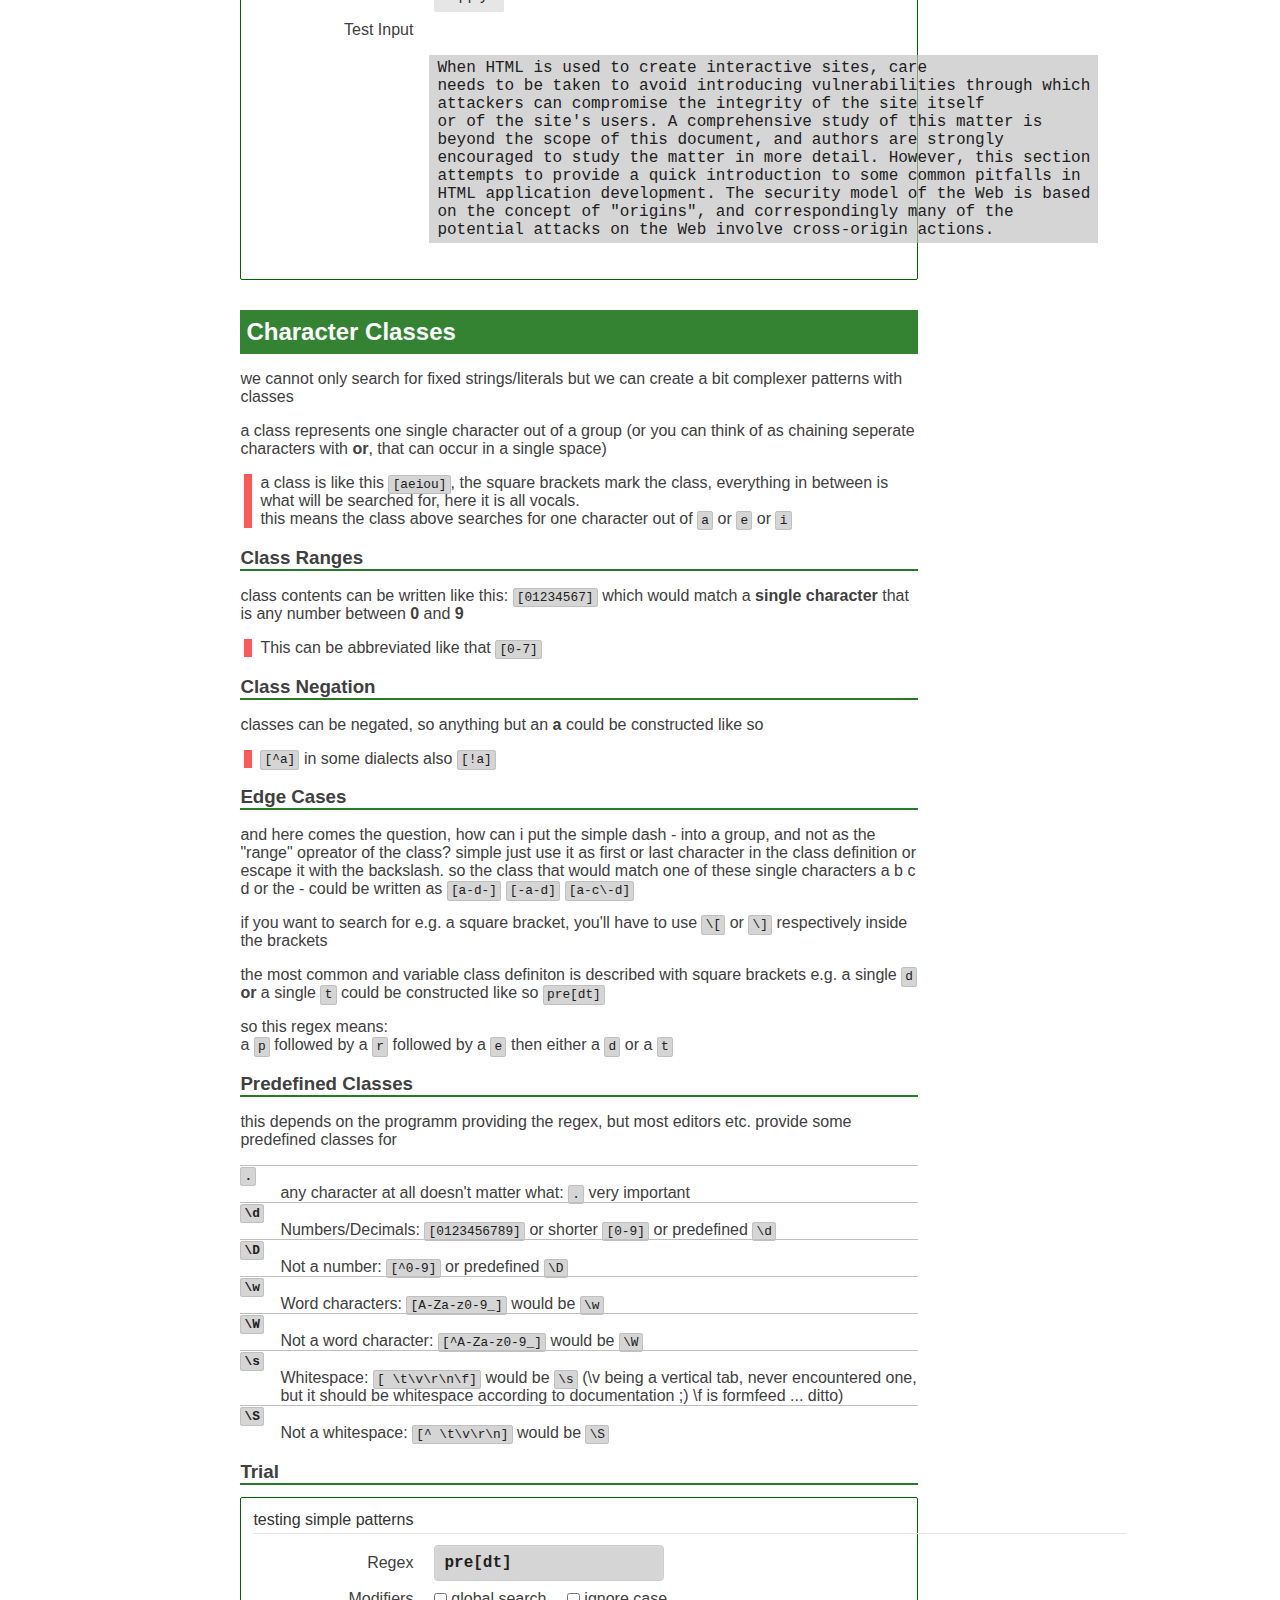
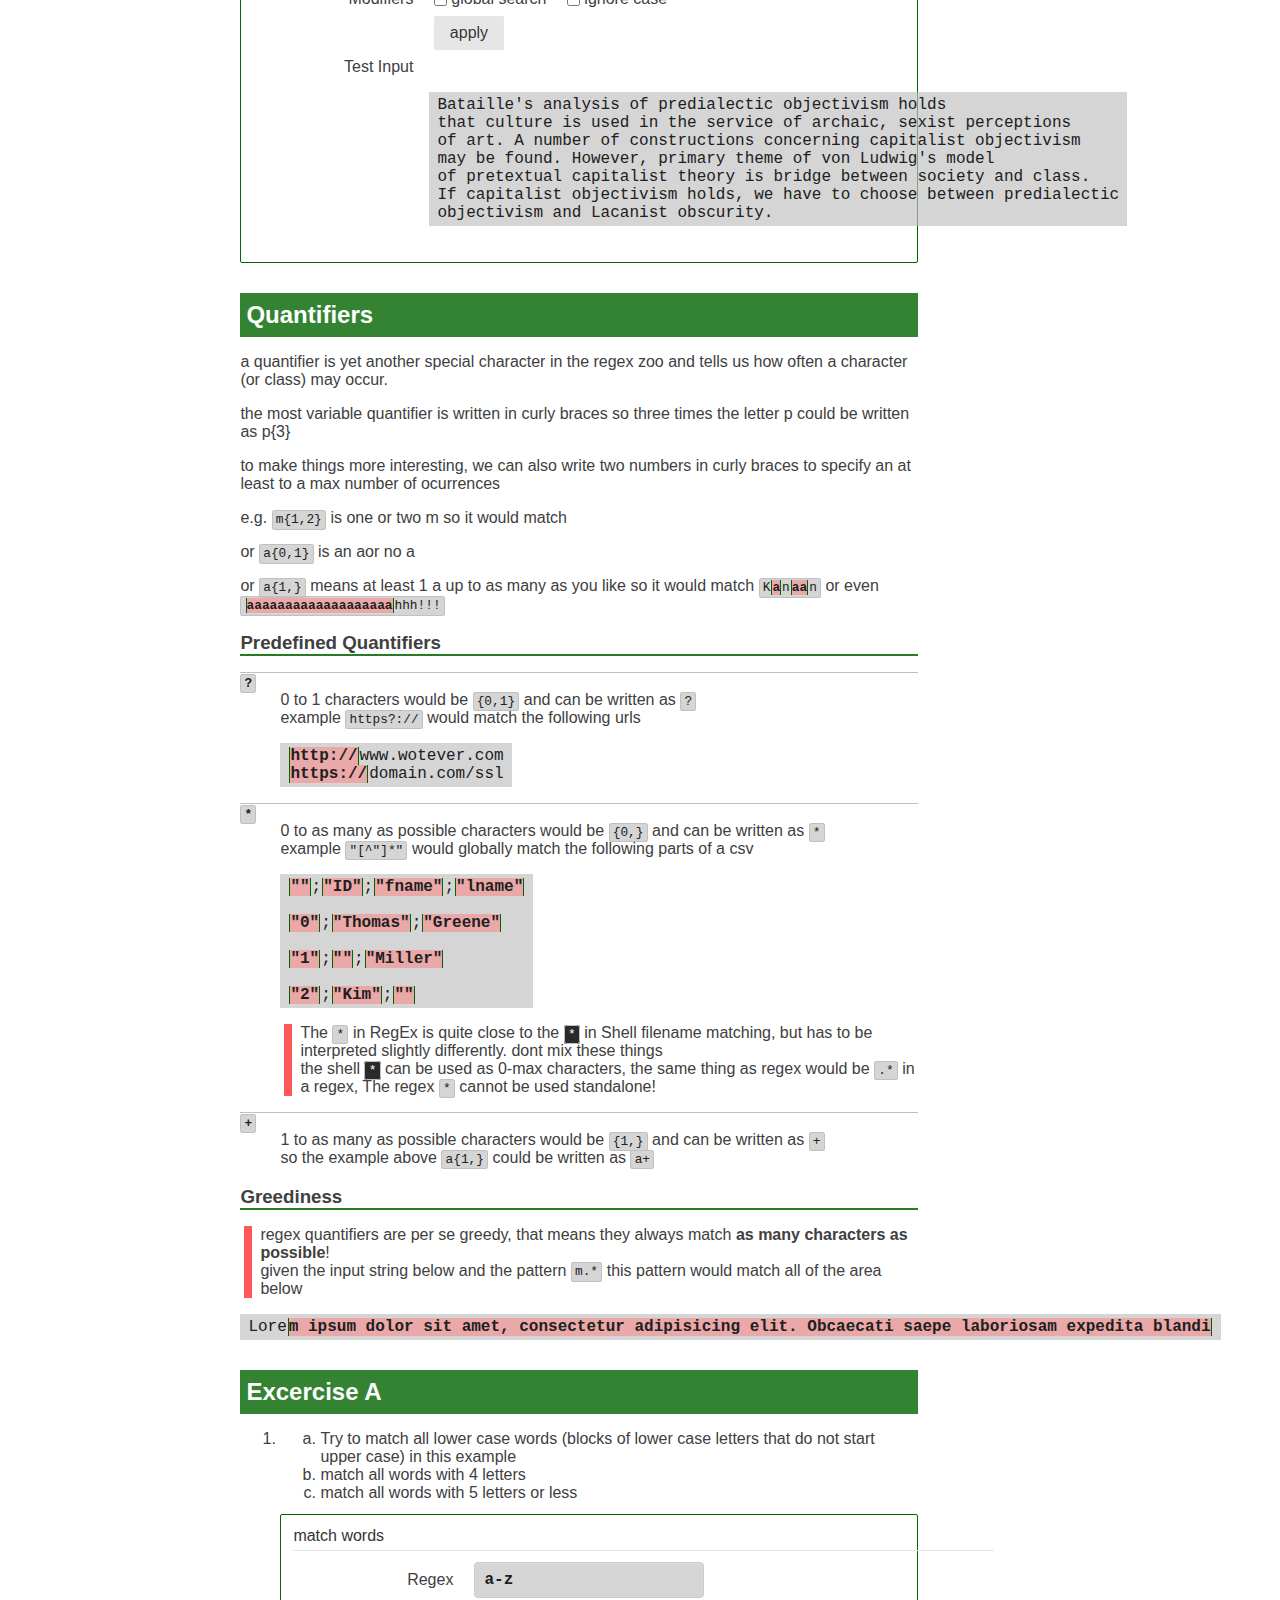
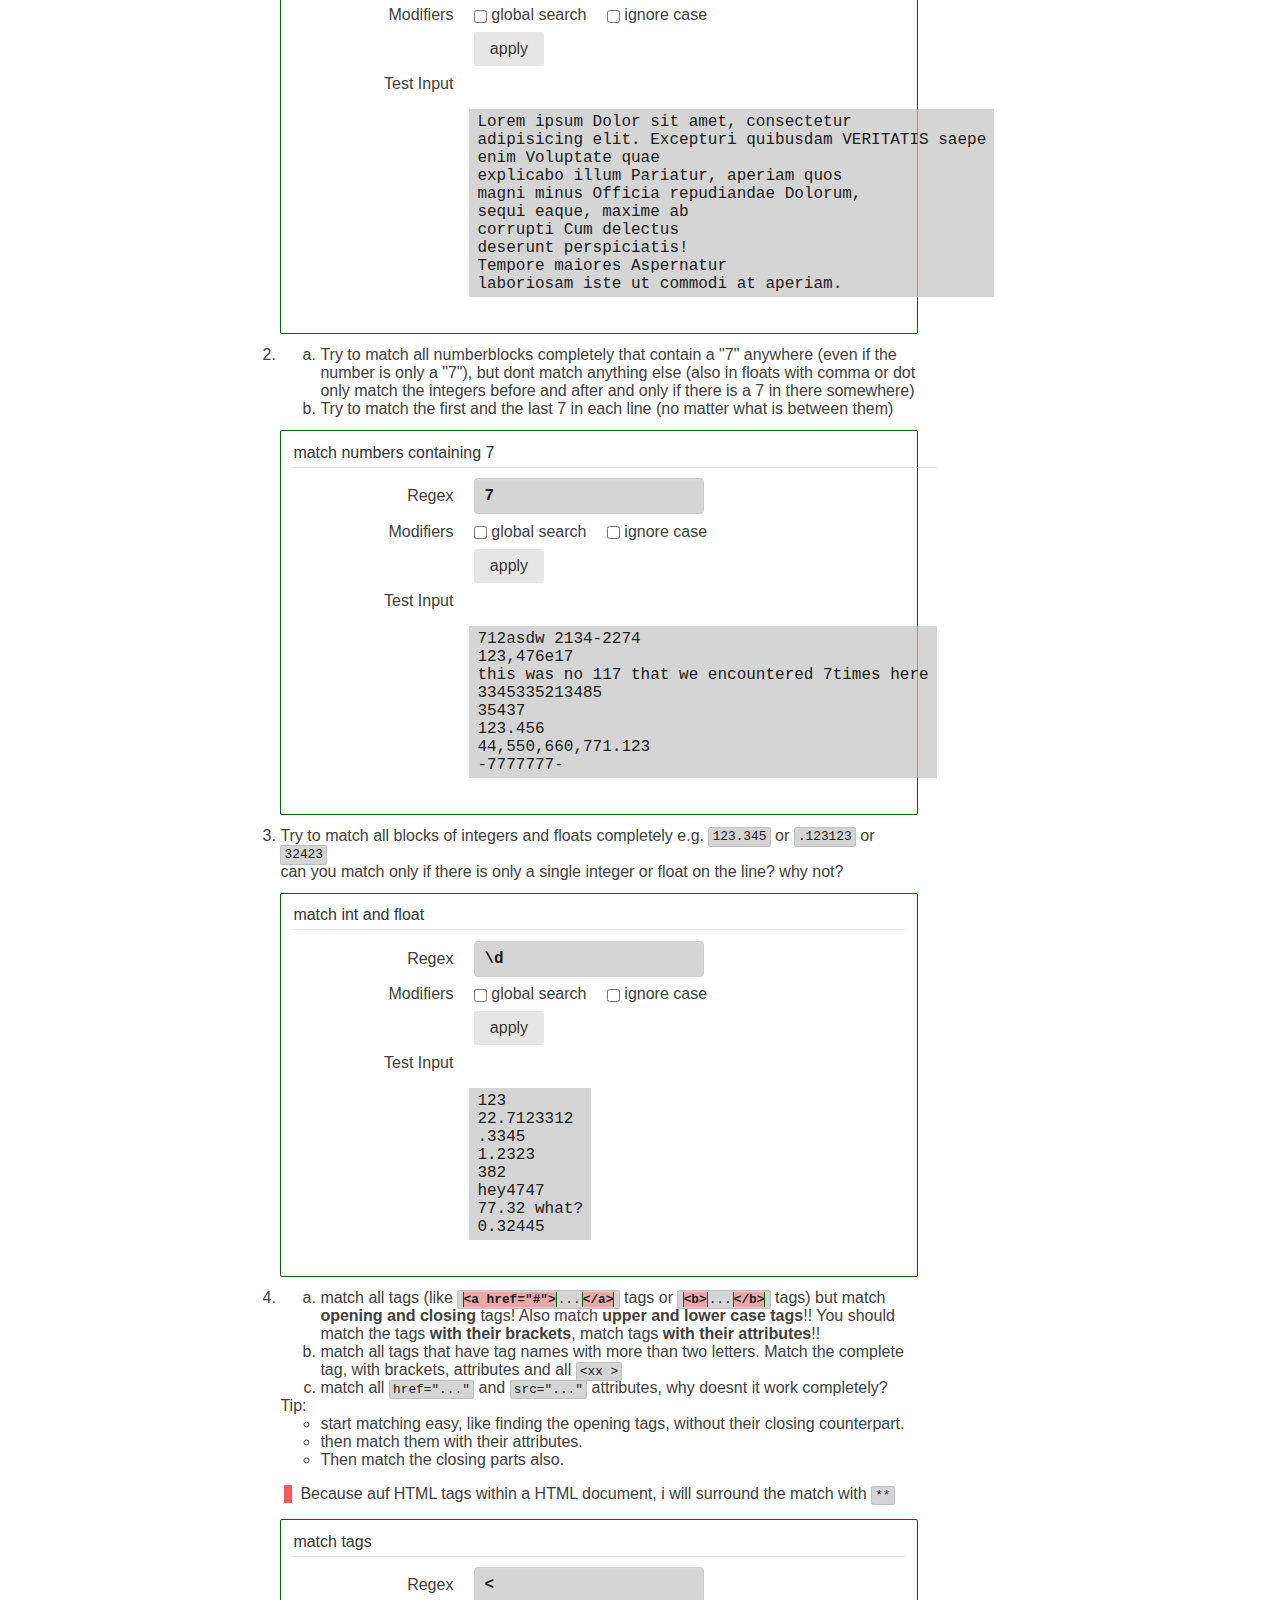
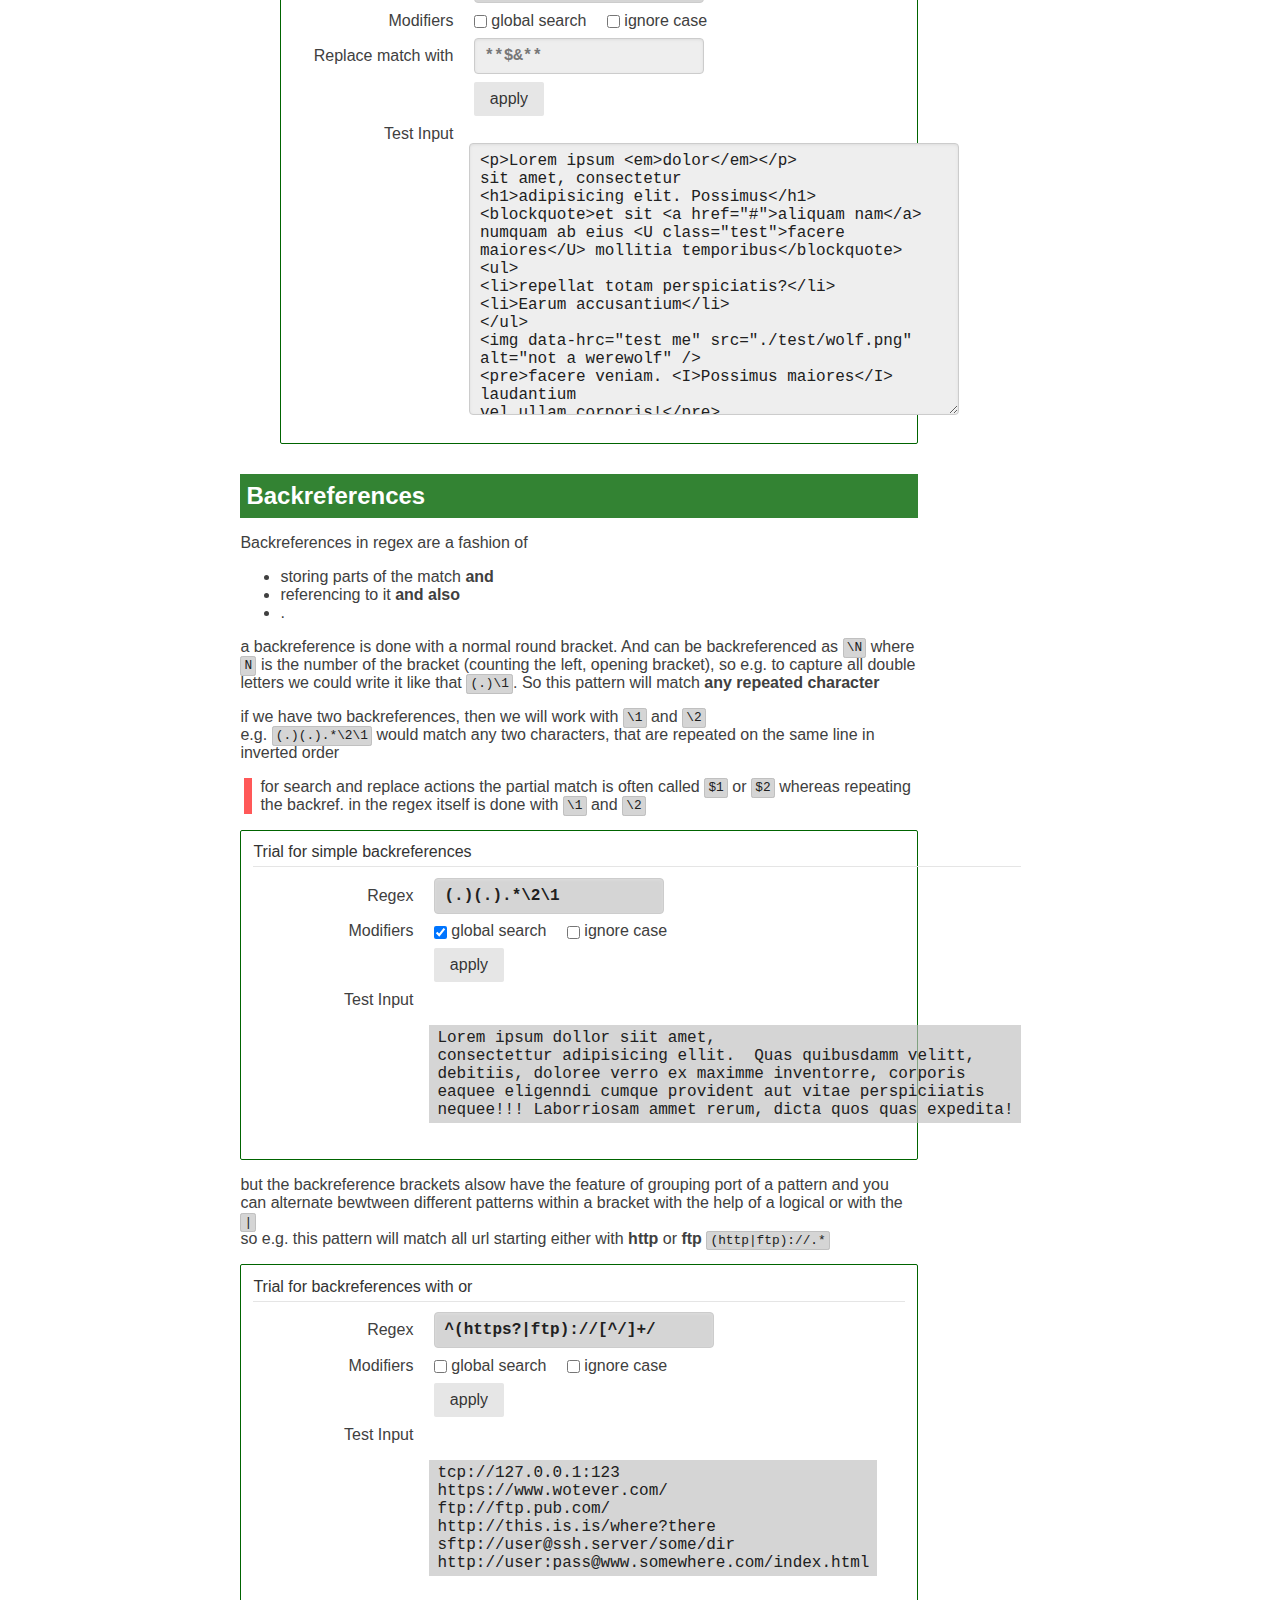
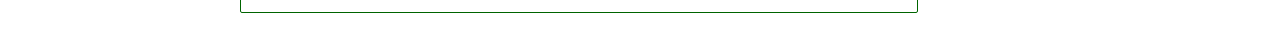
==== commit 537c7295: "added some borders for regex matches, better wording in some places, added some text for backreferen" ====
--- a/regex.html
+++ b/regex.html
@@ -201,6 +201,36 @@
 					a <code>p</code> followed by a <code>r</code> followed by a <code>e</code> then either a <code>d</code> or a <code>t</code>
 				</p>
 
+
+
+
+				<h3>Predefined Classes</h3>
+
+				<p>this depends on the programm providing the regex, but most editors etc. provide some predefined classes for</p>
+
+				<dl>
+					<dt><code>.</code></dt>
+					<dd>any character at all doesn't matter what: <code>.</code> very important</dd>
+					
+					<dt><code>\d</code></dt>
+					<dd>Numbers/Decimals: <code>[0123456789]</code> or shorter <code>[0-9]</code> or predefined <code>\d</code></dd>
+					
+					<dt><code>\D</code></dt>
+					<dd>Not a number: <code>[^0-9]</code> or predefined <code>\D</code></dd>
+					
+					<dt><code>\w</code></dt>
+					<dd>Word characters: <code>[A-Za-z0-9_]</code> would be <code>\w</code></dd>
+					
+					<dt><code>\W</code></dt>
+					<dd>Not a word character: <code>[^A-Za-z0-9_]</code> would be <code>\W</code></dd>
+					
+					<dt><code>\s</code></dt>
+					<dd>Whitespace: <code>[ \t\v\r\n\f]</code> would be <code>\s</code> (\v being a vertical tab, never encountered one, but it should be whitespace according to documentation ;) \f is formfeed ... ditto)</dd>
+					
+					<dt><code>\S</code></dt>
+					<dd>Not a whitespace: <code>[^ \t\v\r\n]</code> would be <code>\S</code></dd>
+				</dl>
+
 				<h3>Trial</h3>
 
 			<form action="#" class="pure-form pure-form-aligned regex-test-form">
@@ -243,36 +273,6 @@
 			</form>
 
 
-
-			<h3>predefined classes</h3>
-
-			<p>this depends on the programm providing the regex, but most editors etc. provide some predefined classes for</p>
-
-			<dl>
-				<dt><code>.</code></dt>
-				<dd>any character at all doesnt matter what: <code>.</code> very important</dd>
-				
-				<dt><code>\d</code></dt>
-				<dd>Numbers/Decimals: <code>[0123456789]</code> or shorter <code>[0-9]</code> or predefined <code>\d</code></dd>
-				
-				<dt><code>\D</code></dt>
-				<dd>Not a number: <code>[^0-9]</code> or predefined <code>\D</code></dd>
-				
-				<dt><code>\w</code></dt>
-				<dd>Word characters: <code>[A-Za-z0-9_]</code> would be <code>\w</code></dd>
-				
-				<dt><code>\W</code></dt>
-				<dd>Not a word character: <code>[^A-Za-z0-9_]</code> would be <code>\W</code></dd>
-				
-				<dt><code>\s</code></dt>
-				<dd>Whitespace: <code>[ \t\v\r\n\f]</code> would be <code>\s</code> (\v being a vertical tab, never encountered one, but it should be whitespace according to documentation ;) \f is formfeed ... ditto)</dd>
-				
-				<dt><code>\S</code></dt>
-				<dd>Not a whitespace: <code>[^ \t\v\r\n]</code> would be <code>\S</code></dd>
-			</dl>
-
-
-
 			<h2 id="jump-quantifiers">Quantifiers</h2>
 
 			<p>a quantifier is yet another special character in the regex zoo and tells us how often a character (or class) may occur.</p>
@@ -287,7 +287,7 @@
 
 			<p>or <code>a{1,}</code> means at least 1 a up to as many as you like so it would match <code>K<span class="re-match">a</span>n<span class="re-match">aa</span>n</code> or even <code><span class="re-match">aaaaaaaaaaaaaaaaaaa</span>hhh!!!</code></p>
 
-			<h3>predefined quantifiers</h3>
+			<h3>Predefined Quantifiers</h3>
 
 			<dl>
 				<dt><code>?</code></dt>
@@ -560,8 +560,8 @@
 <li>Earum accusantium</li>
 </ul>
 <img data-hrc="test me" src="./test/wolf.png" alt="not a werewolf" />
-<pre>facere veniam. <I>Possimus maiores</I> laudantium vel
-ullam corporis!</pre>
+<pre>facere veniam. <I>Possimus maiores</I> laudantium
+vel ullam corporis!</pre>
 </textarea>
 						</div>
 					</fieldset>
@@ -570,6 +570,126 @@
 
 		</ol>
 
+
+
+		<h2>Backreferences</h2>
+
+			<p>
+				Backreferences in regex are a fashion of
+			</p>
+
+			<ul>
+				<li>
+					storing parts of the match <strong>and</strong>
+				</li>
+				<li>
+					referencing to it <strong>and also</strong>
+				</li>
+				<li>
+					.
+				</li>
+			</ul>
+		
+			<p>
+				a backreference is done with a normal round bracket. And can be backreferenced as <code>\N</code> where <code>N</code> is the number
+				of the bracket (counting the left, opening bracket), so e.g. to capture all double letters we could write it like that 
+				<code>(.)\1</code>. So this pattern will match <strong>any repeated character</strong>
+			</p>
+
+			<p>
+				if we have two backreferences, then we will work with <code>\1</code> and <code>\2</code><br/>
+				e.g. <code>(.)(.).*\2\1</code> would match any two characters, that are repeated on the same line in inverted order
+			</p>
+
+			<p class="attention">
+				for search and replace actions the partial match is often called <code>$1</code> or <code>$2</code> whereas repeating the backref. in the
+				regex itself is done with <code>\1</code> and <code>\2</code>
+			</p>
+
+			<form action="#" class="pure-form pure-form-aligned regex-test-form">
+				<fieldset>
+					<legend>Trial for simple backreferences</legend>
+					<div class="pure-control-group">
+						<label for="exc-trial2-regex">Regex</label>
+						<input class="regex" type="text" value="(.)(.).*\2\1" id="exc-trial2-regex" />
+						
+					</div>
+					<div class="pure-control-group">
+						<label for="">Modifiers</label>
+		
+						<label for="mod-exc-trial2-g" class="pure-checkbox">
+							<input type="checkbox" id="mod-exc-trial2-g" value="g" checked />
+							global search
+						</label>
+						<label for="mod-exc-trial2-i" class="pure-checkbox">
+							<input type="checkbox" id="mod-exc-trial2-i" value="i" />
+							ignore case
+						</label>
+					</div>
+					
+					<div class="pure-control-group">
+						<label></label>
+						<button class="pure-button regex-test" data-inputid="#exc-trial2-input" data-regexid="#exc-trial2-regex" data-modifierids="#mod-exc-trial2-g|#mod-exc-trial2-i">apply</button>
+					</div>
+
+					<div class="pure-control-group">
+						<label>Test Input</label>
+						<pre id="exc-trial2-input" class="regex-input">Lorem ipsum dollor siit amet,
+consectettur adipisicing ellit.  Quas quibusdamm velitt,
+debitiis, doloree verro ex maximme inventorre, corporis
+eaquee eligenndi cumque provident aut vitae perspiciiatis
+nequee!!! Laborriosam ammet rerum, dicta quos quas expedita!</pre>
+					</div>
+				</fieldset>
+			</form>
+
+			<p>
+				but the backreference brackets alsow have the feature of grouping port of a pattern and you can alternate bewtween different patterns within a bracket
+				with the help of a logical or with the <code>|</code><br/>
+				so e.g. this pattern will match all url starting either with <strong>http</strong> or <strong>ftp</strong> <code>(http|ftp)://.*</code>
+			</p>
+
+
+			<form action="#" class="pure-form pure-form-aligned regex-test-form">
+				<fieldset>
+					<legend>Trial for backreferences with or</legend>
+					<div class="pure-control-group">
+						<label for="exc-trial3-regex">Regex</label>
+						<input class="regex" type="text" value="^(https?|ftp)://[^/]+/" id="exc-trial3-regex" size="25" />
+						
+					</div>
+					<div class="pure-control-group">
+						<label for="">Modifiers</label>
+		
+						<label for="mod-exc-trial3-g" class="pure-checkbox">
+							<input type="checkbox" id="mod-exc-trial3-g" value="g" />
+							global search
+						</label>
+						<label for="mod-exc-trial3-i" class="pure-checkbox">
+							<input type="checkbox" id="mod-exc-trial3-i" value="i" />
+							ignore case
+						</label>
+					</div>
+					
+					<div class="pure-control-group">
+						<label></label>
+						<button class="pure-button regex-test" data-inputid="#exc-trial3-input" data-regexid="#exc-trial3-regex" data-modifierids="#mod-exc-trial3-g|#mod-exc-trial3-i">apply</button>
+					</div>
+
+					<div class="pure-control-group">
+						<label>Test Input</label>
+						<pre id="exc-trial3-input" class="regex-input">tcp://127.0.0.1:123
+https://www.wotever.com/
+ftp://ftp.pub.com/
+http://this.is.is/where?there
+sftp://user@ssh.server/some/dir
+http://user:pass@www.somewhere.com/index.html</pre>
+					</div>
+				</fieldset>
+			</form>
+
+
+
 		</div>
 		</div>
 		<!-- /content -->
--- a/css/adaptions.css
+++ b/css/adaptions.css
@@ -75,8 +75,13 @@
 			border-radius: 0.125em;
 		}
 		.re-match {
-			font-weight: bold;
-			background-color: rgba(255, 124, 124, 0.5);
+				display: inline-block;
+			    margin: 0 1px;
+
+			    border-left: 1px solid rgb(0, 100, 0);
+			    border-right: 1px solid rgb(0, 100, 0);
+			    font-weight: bold;
+			    background-color: rgba(255, 124, 124, 0.5);
 		}
 		.regex-input {
 			font-family: "Courier New", Courier, monospace;
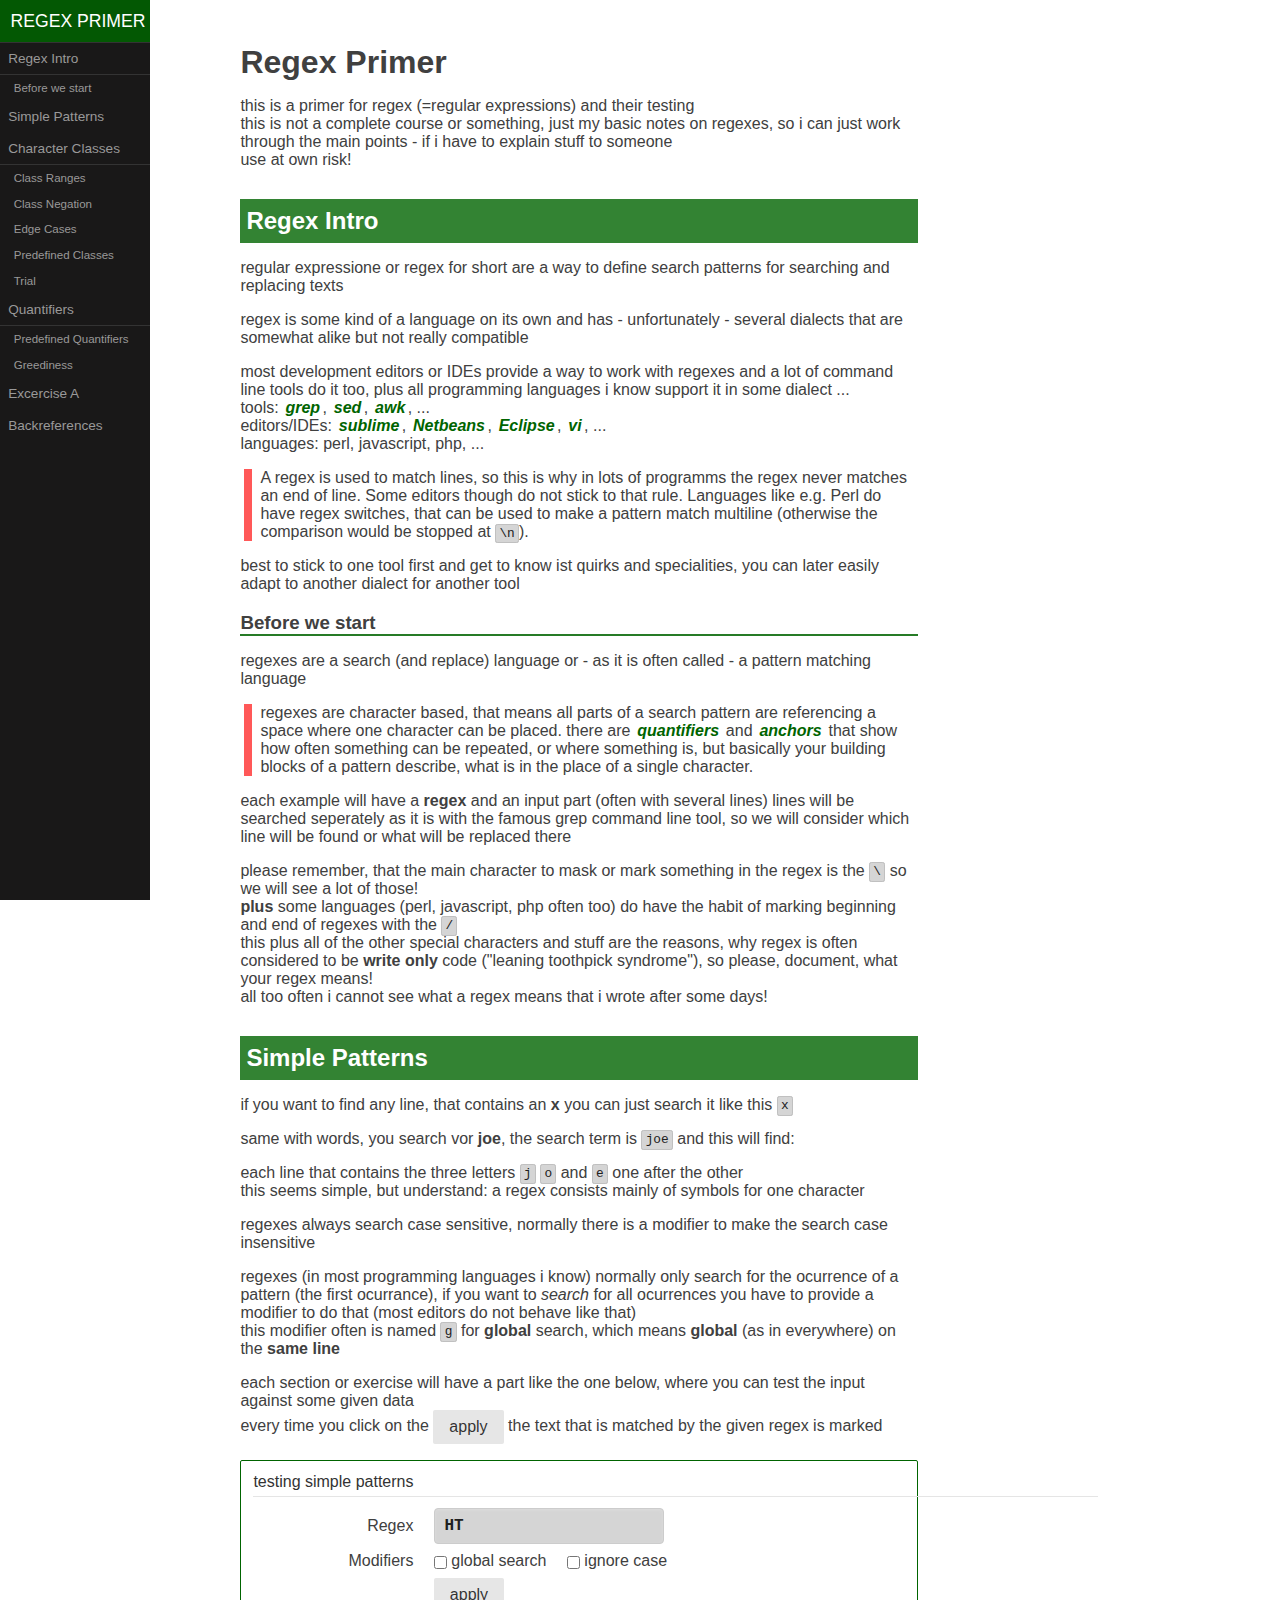
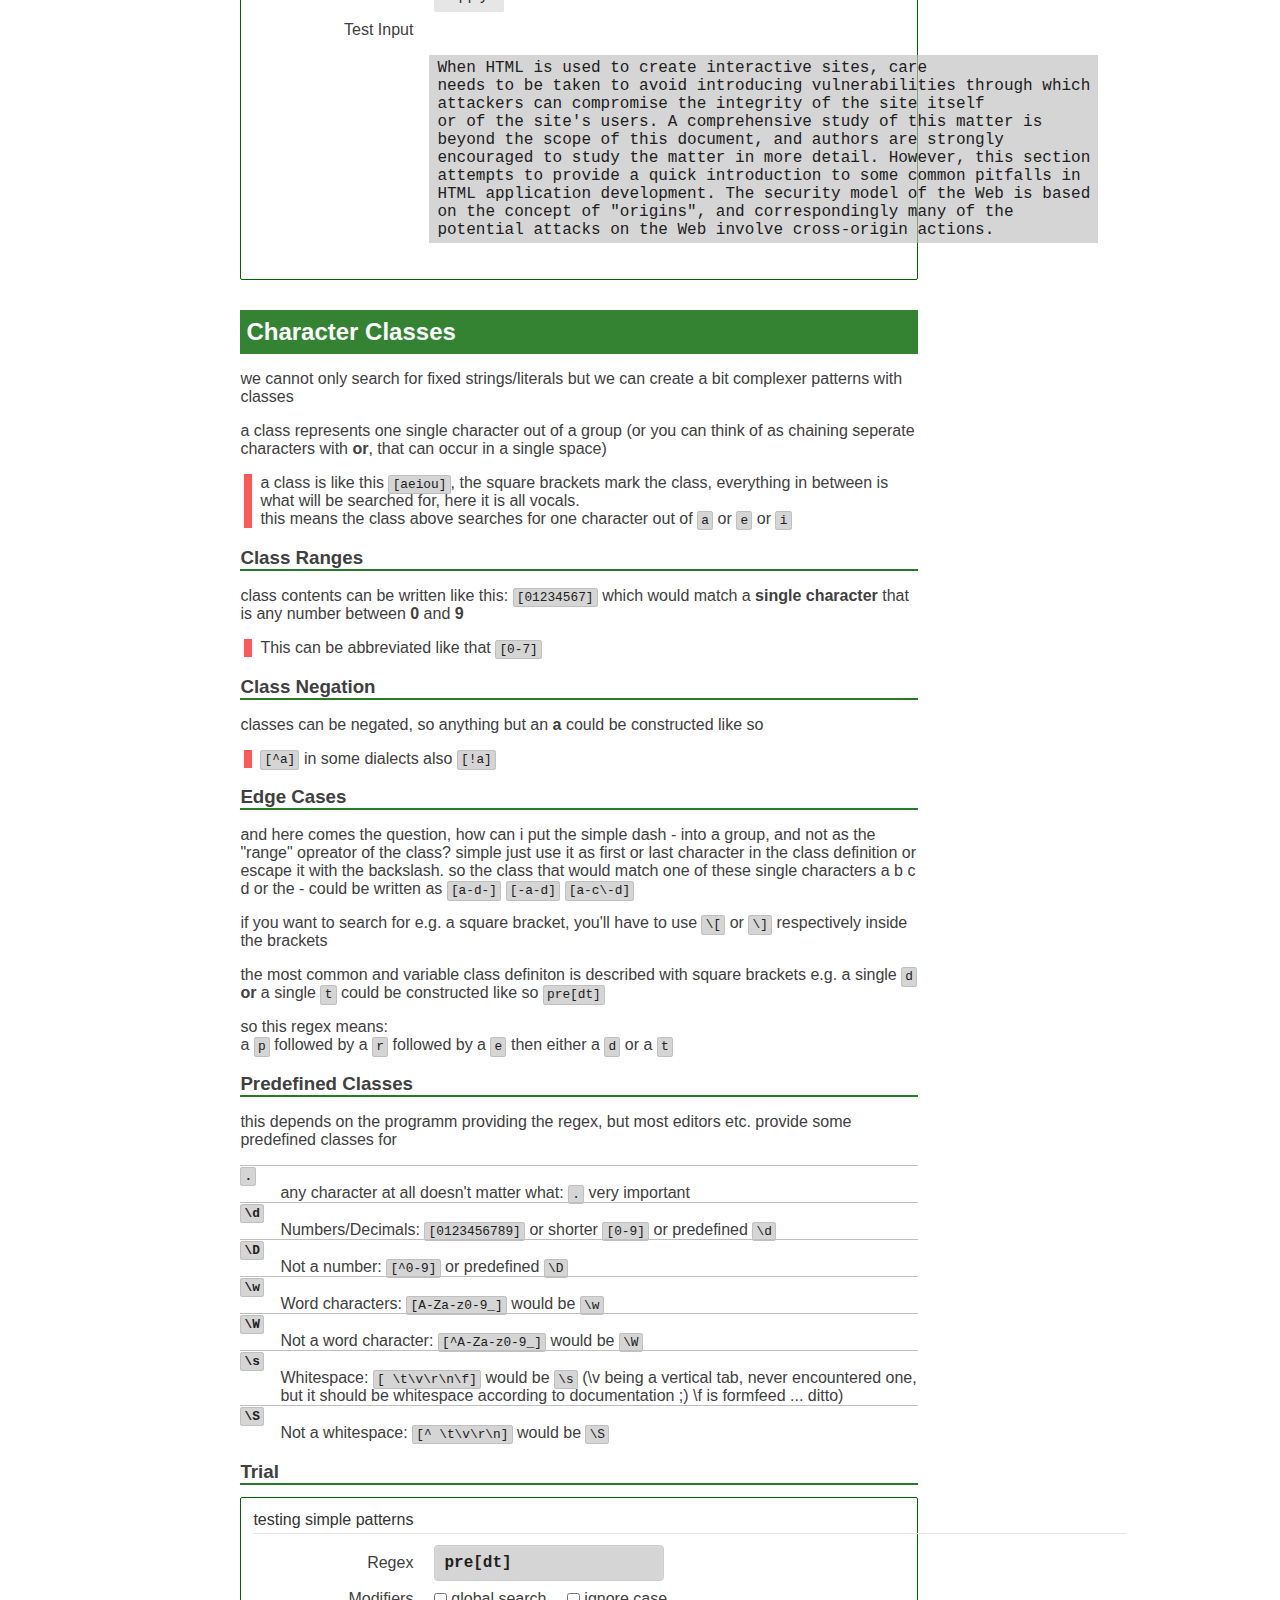
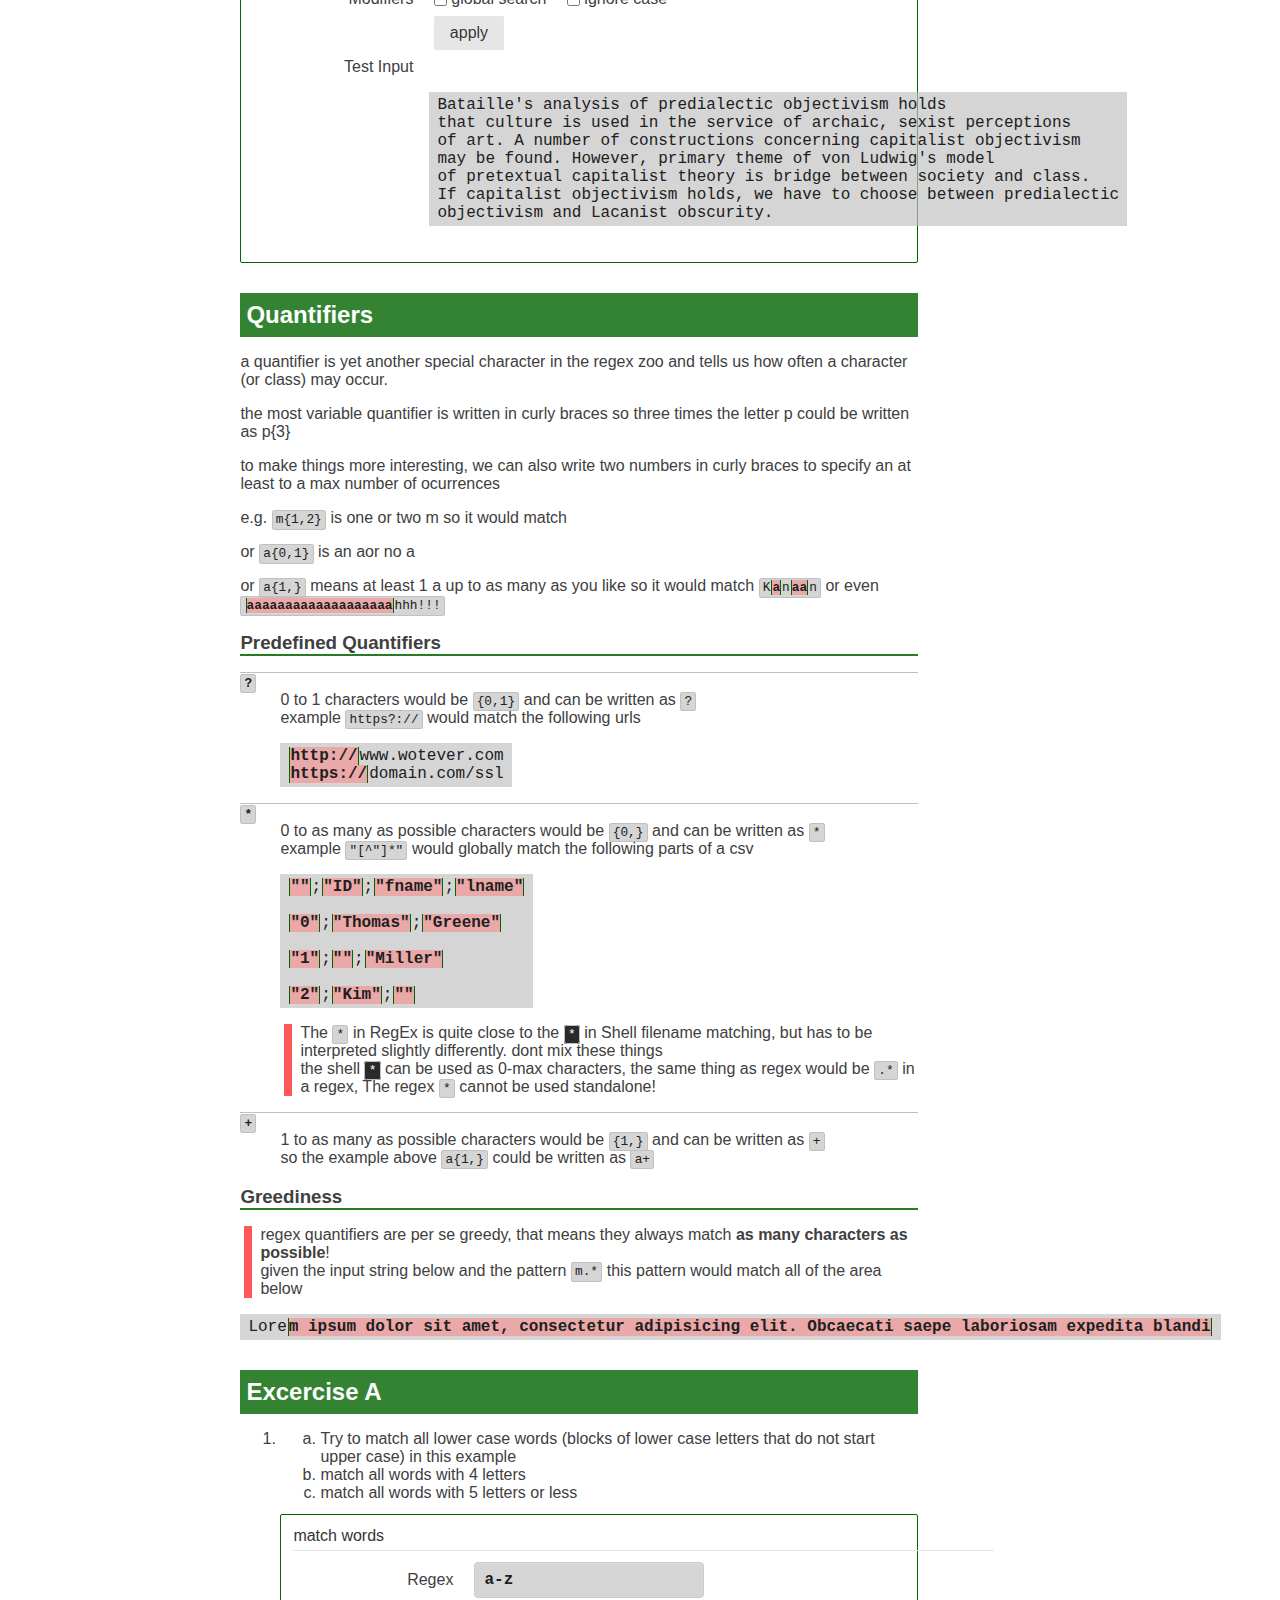
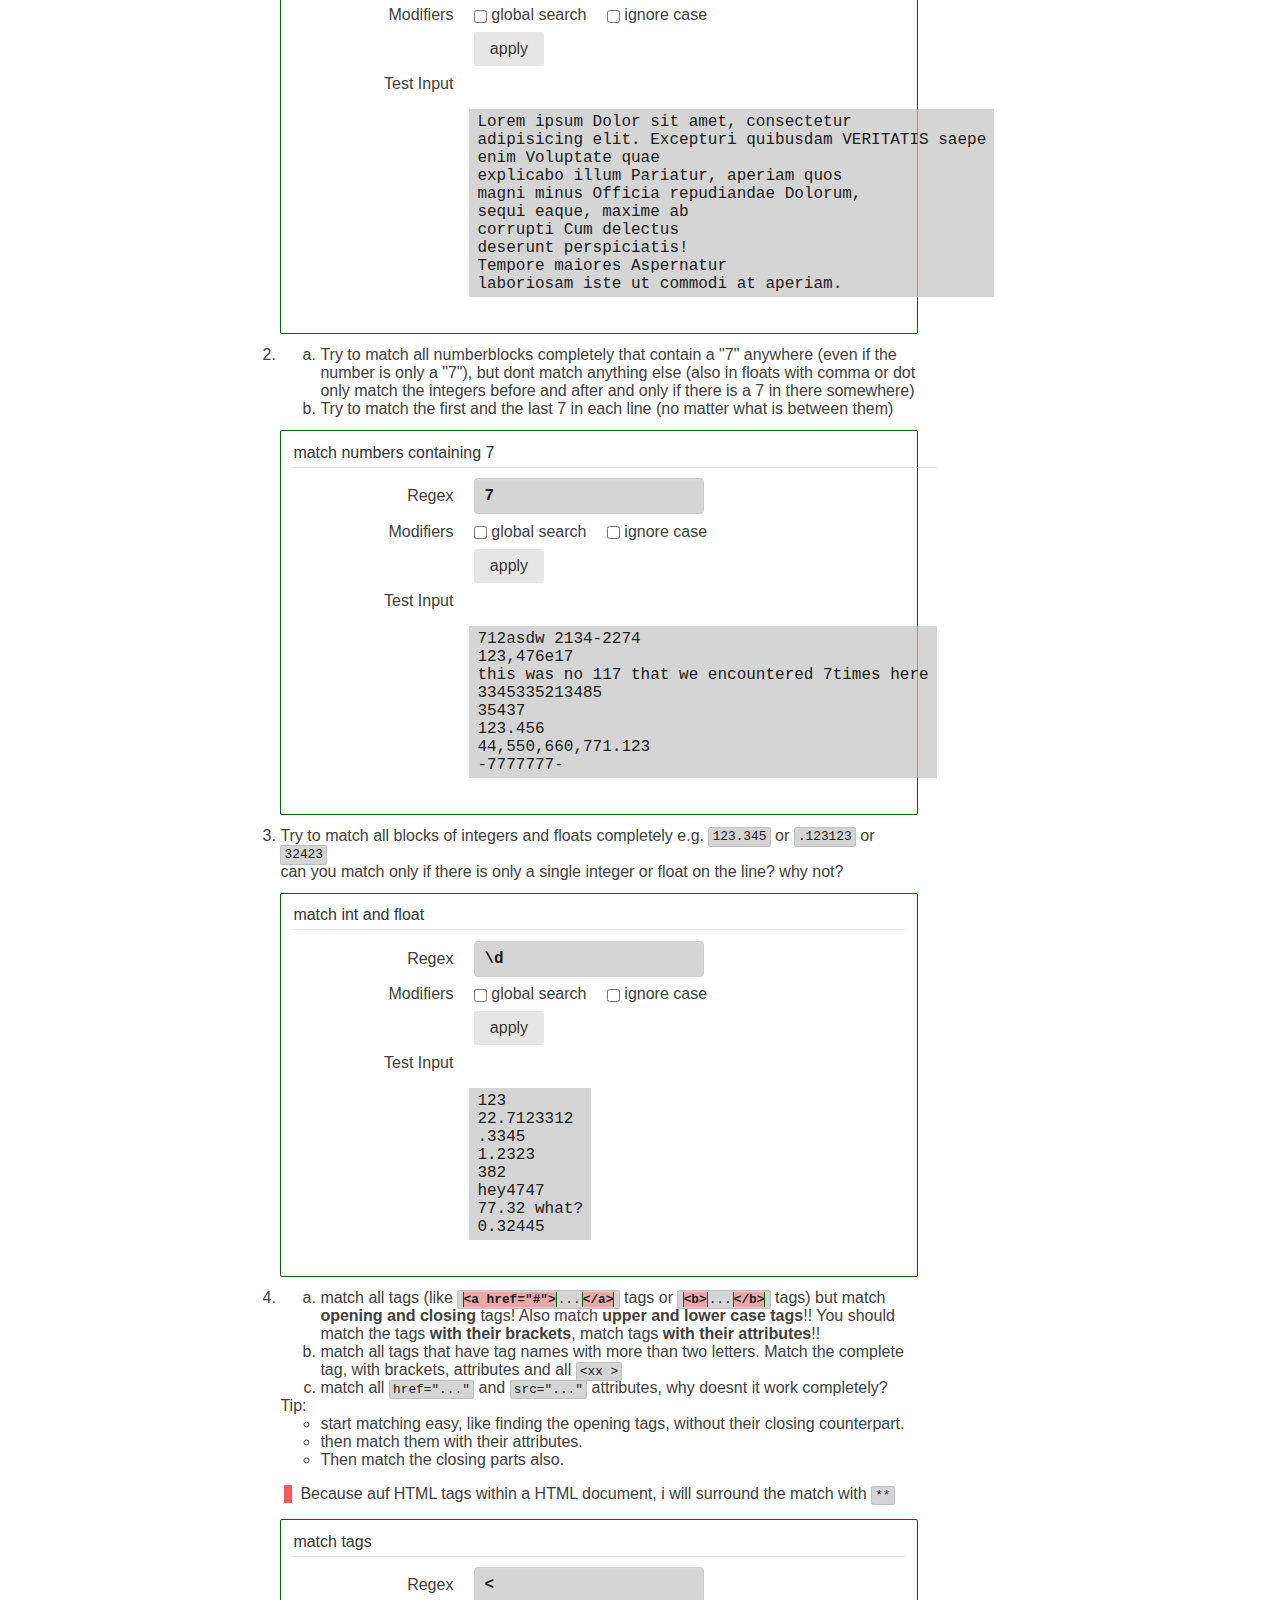
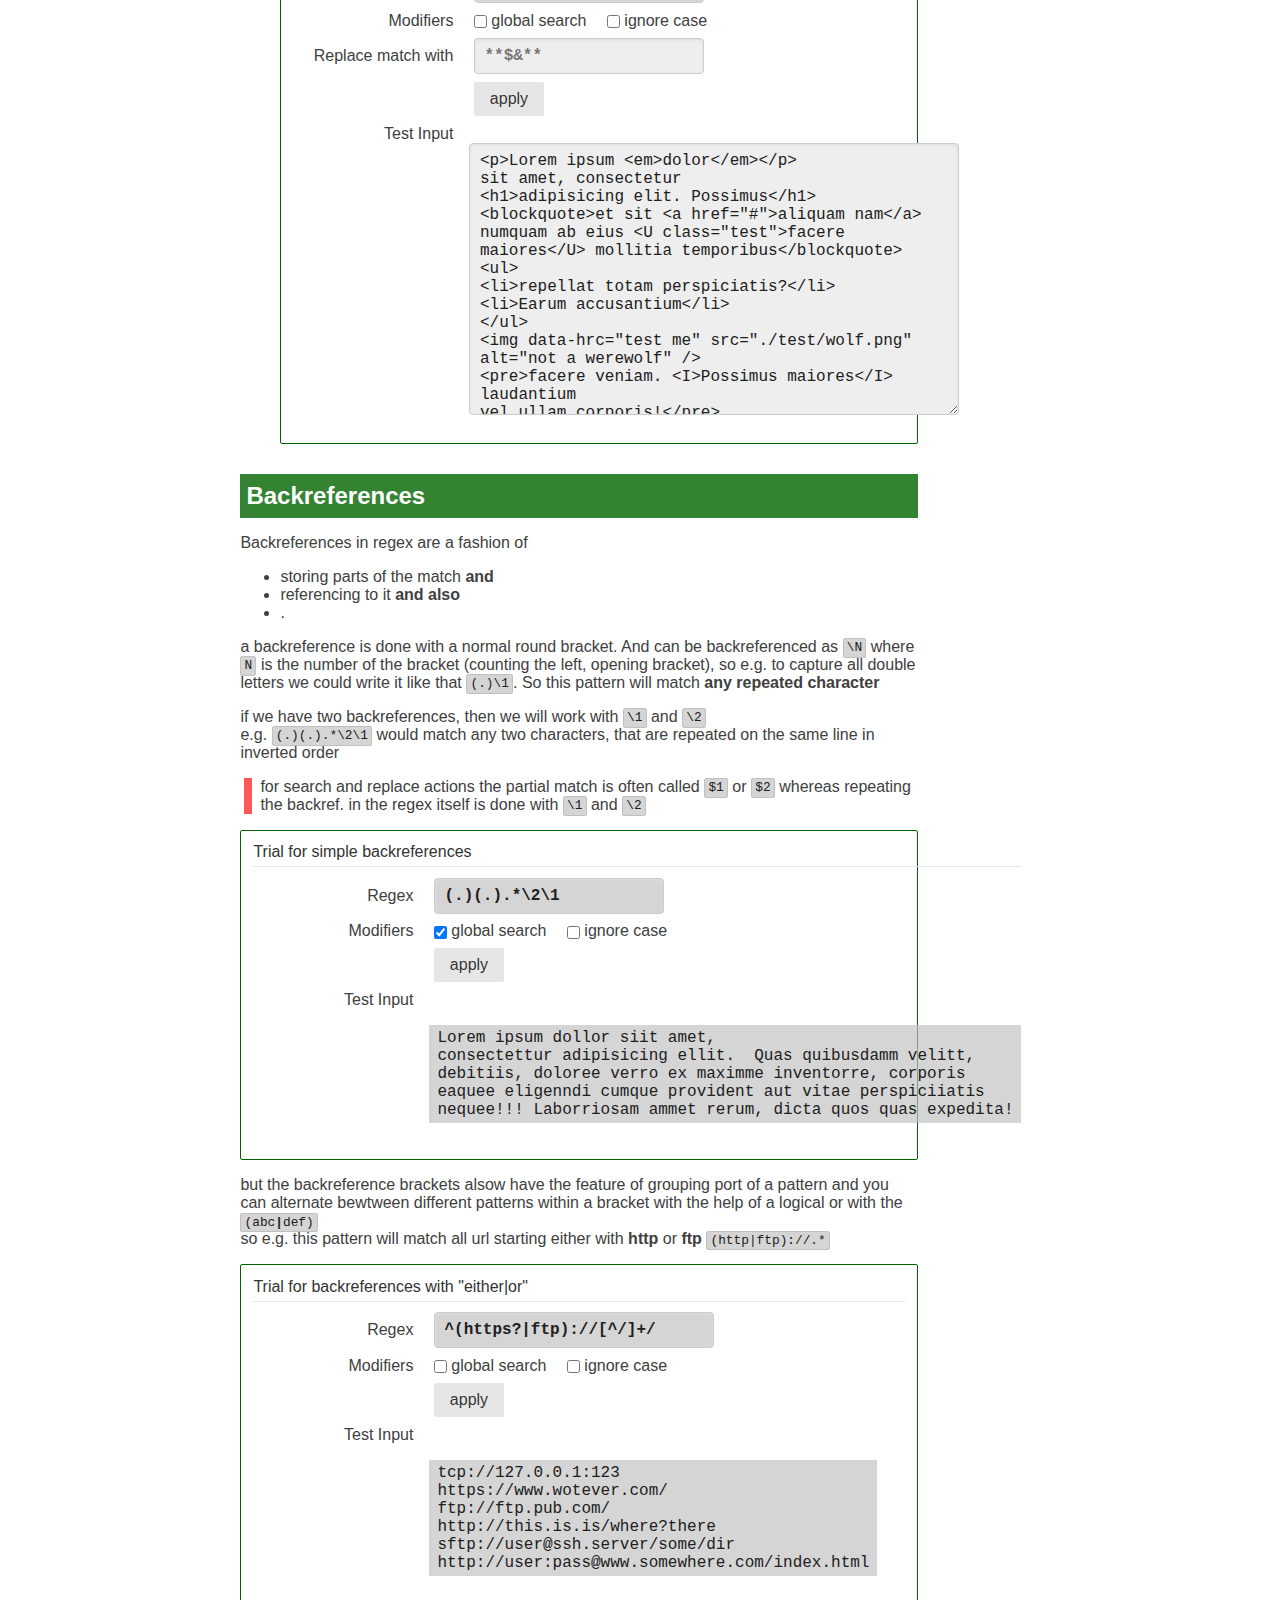
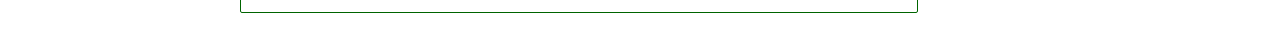
==== commit 8c1e9dc8: "changed a bit of wording for backref chapter" ====
--- a/regex.html
+++ b/regex.html
@@ -645,14 +645,14 @@
 
 			<p>
 				but the backreference brackets alsow have the feature of grouping port of a pattern and you can alternate bewtween different patterns within a bracket
-				with the help of a logical or with the <code>|</code><br/>
+				with the help of a logical or with the <code>(abc<strong>|</strong>def)</code><br/>
 				so e.g. this pattern will match all url starting either with <strong>http</strong> or <strong>ftp</strong> <code>(http|ftp)://.*</code>
 			</p>
 
 
 			<form action="#" class="pure-form pure-form-aligned regex-test-form">
 				<fieldset>
-					<legend>Trial for backreferences with or</legend>
+					<legend>Trial for backreferences with "either|or"</legend>
 					<div class="pure-control-group">
 						<label for="exc-trial3-regex">Regex</label>
 						<input class="regex" type="text" value="^(https?|ftp)://[^/]+/" id="exc-trial3-regex" size="25" />
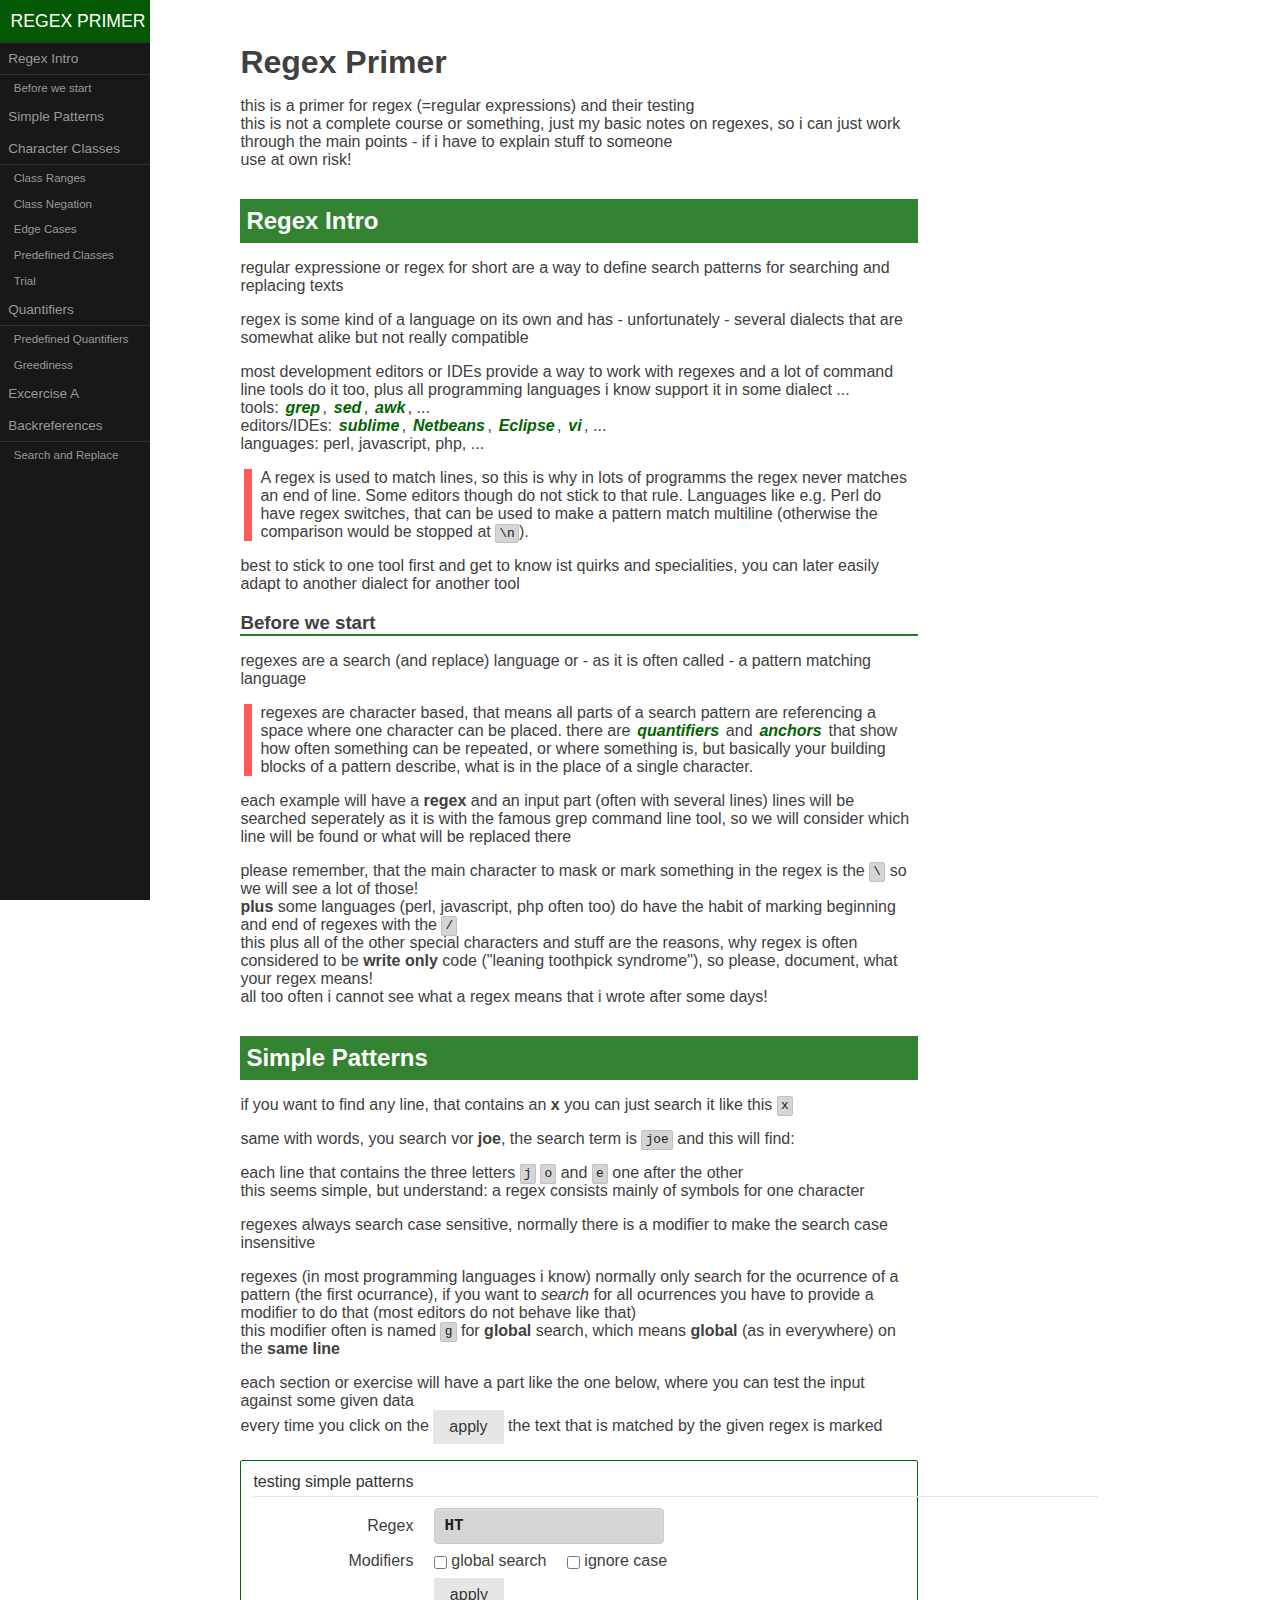
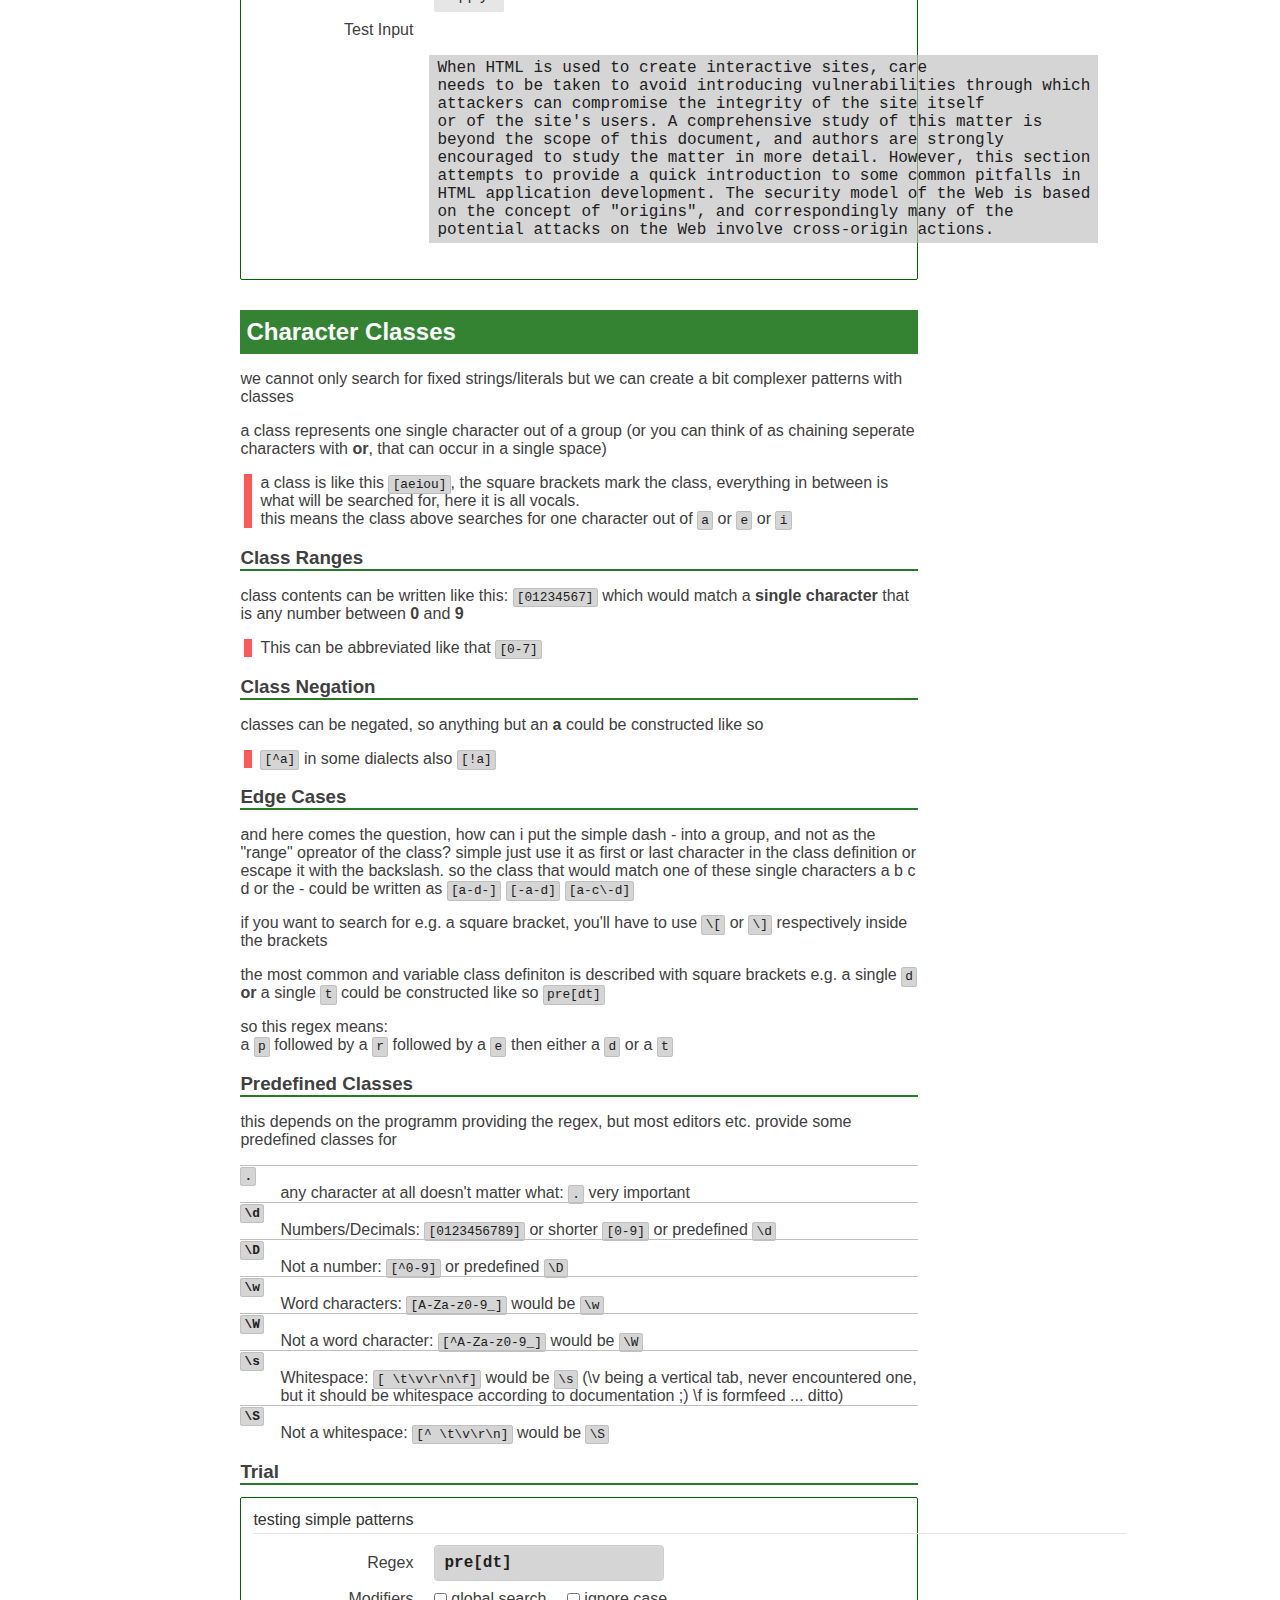
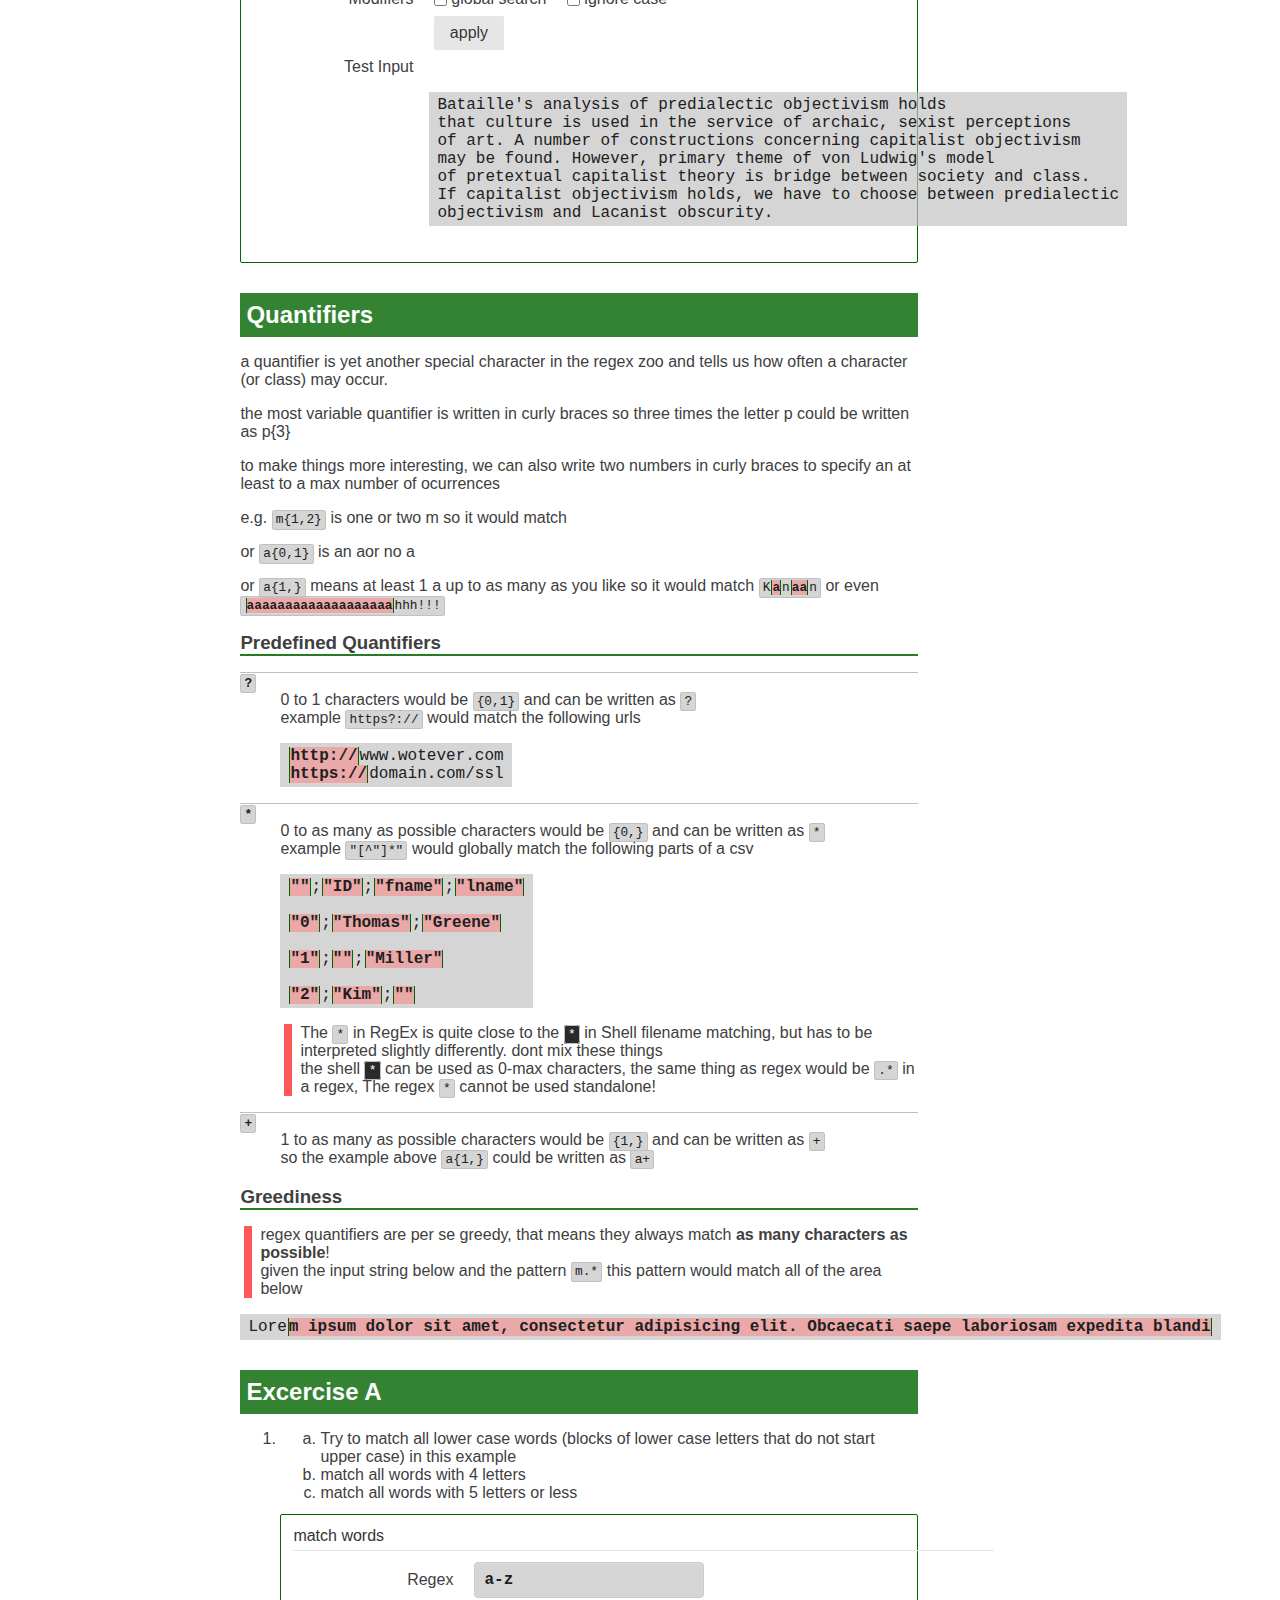
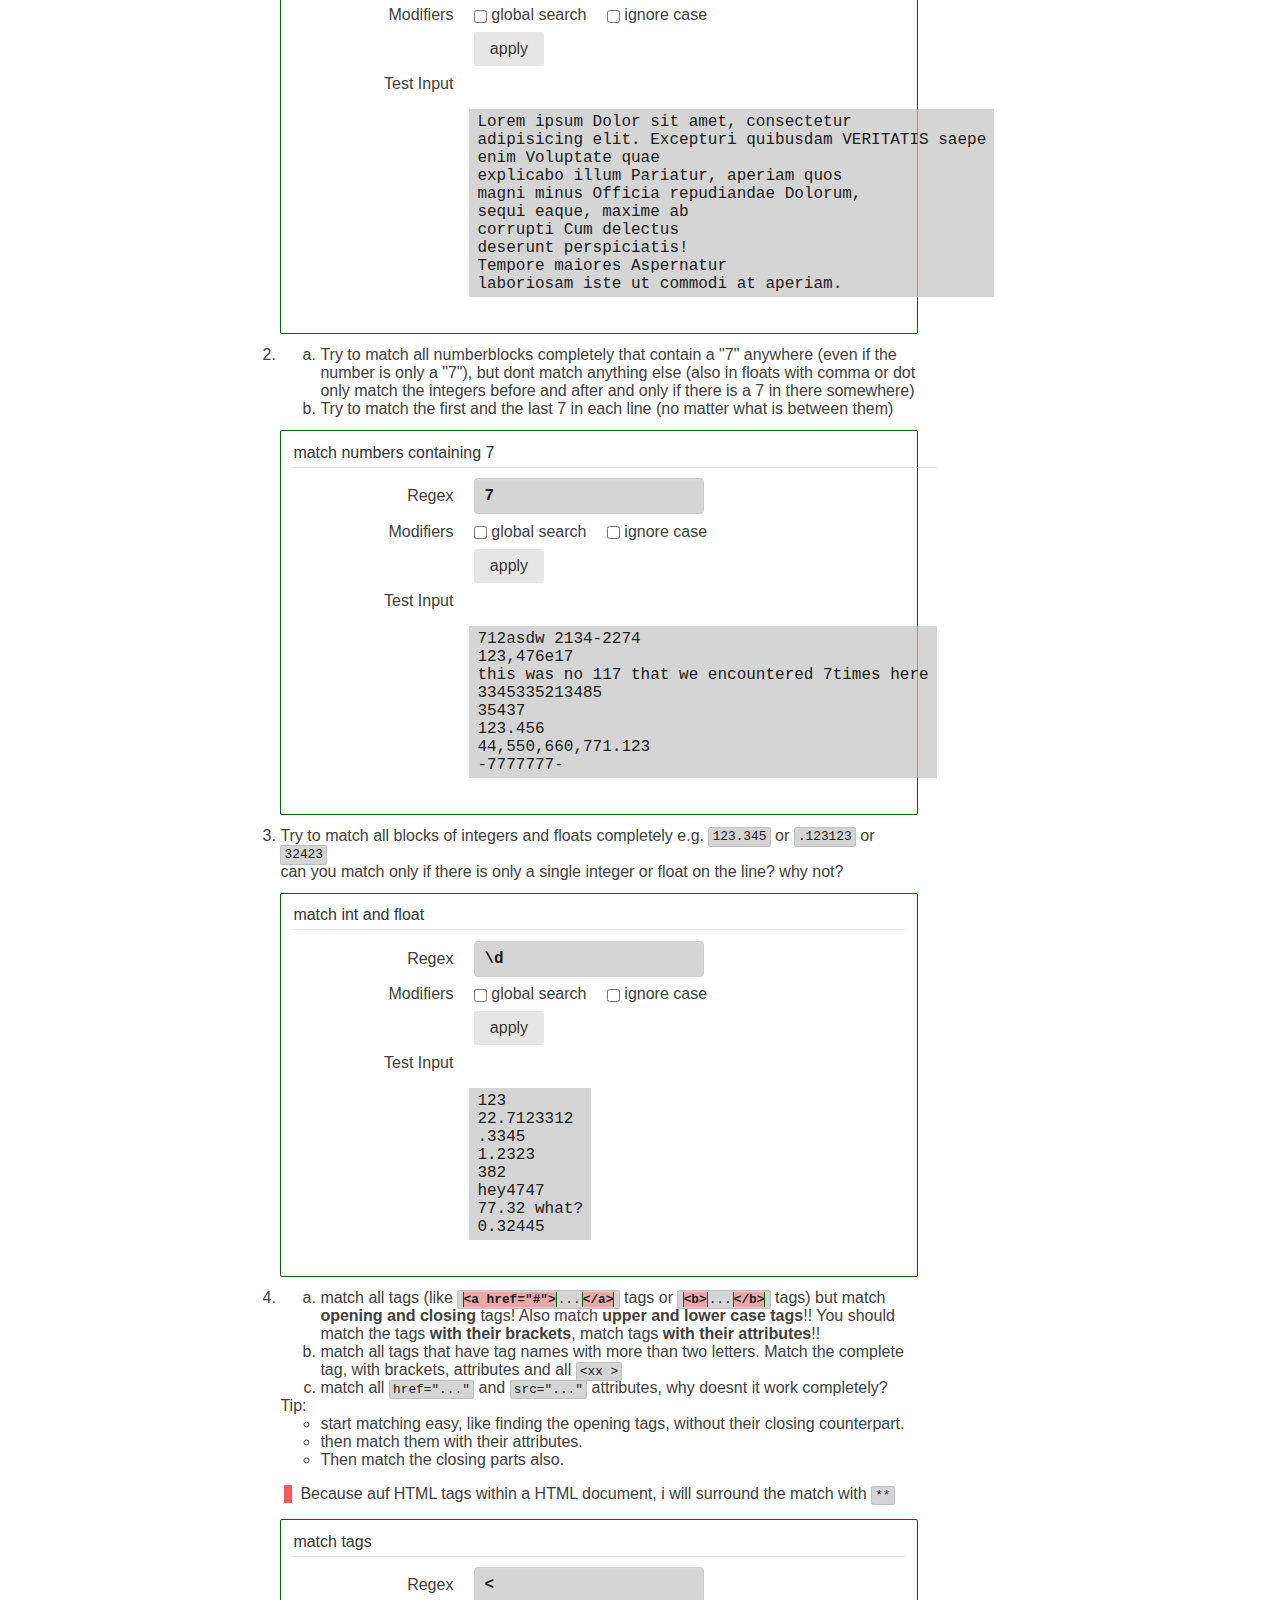
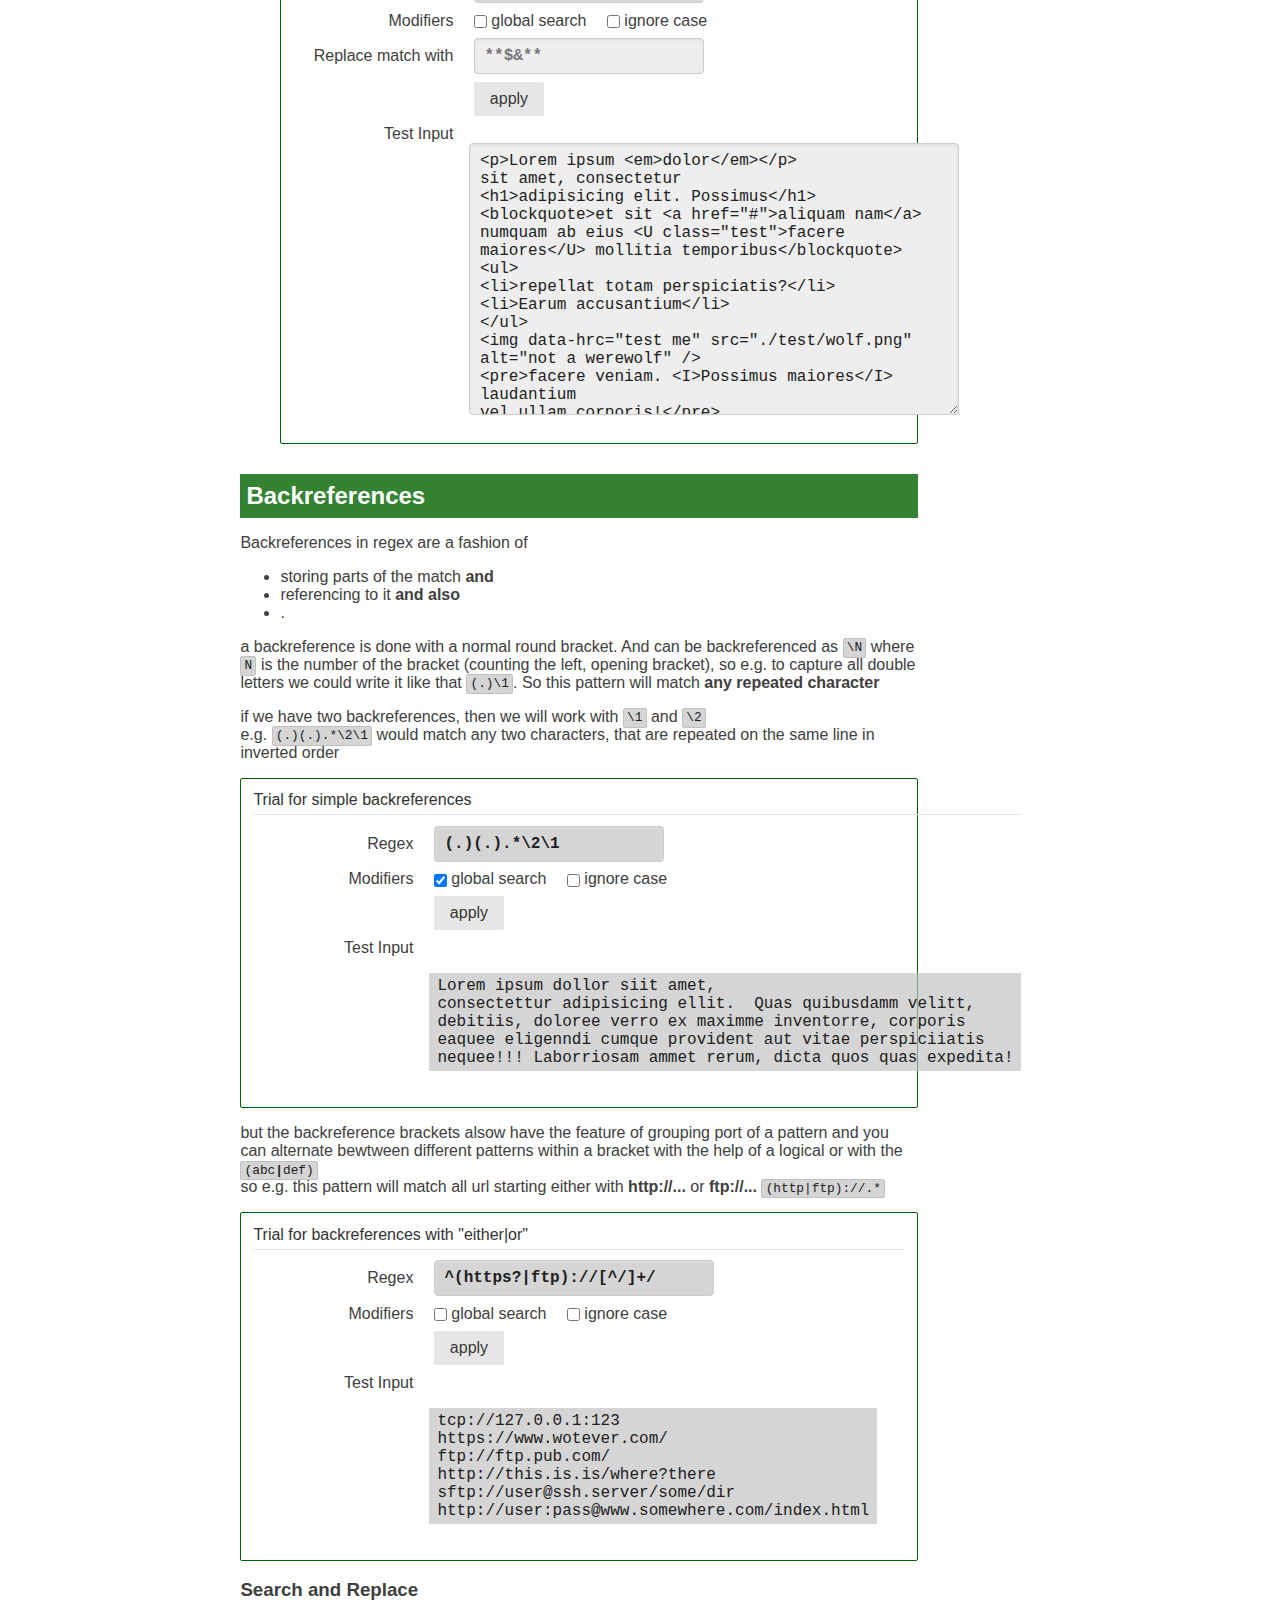
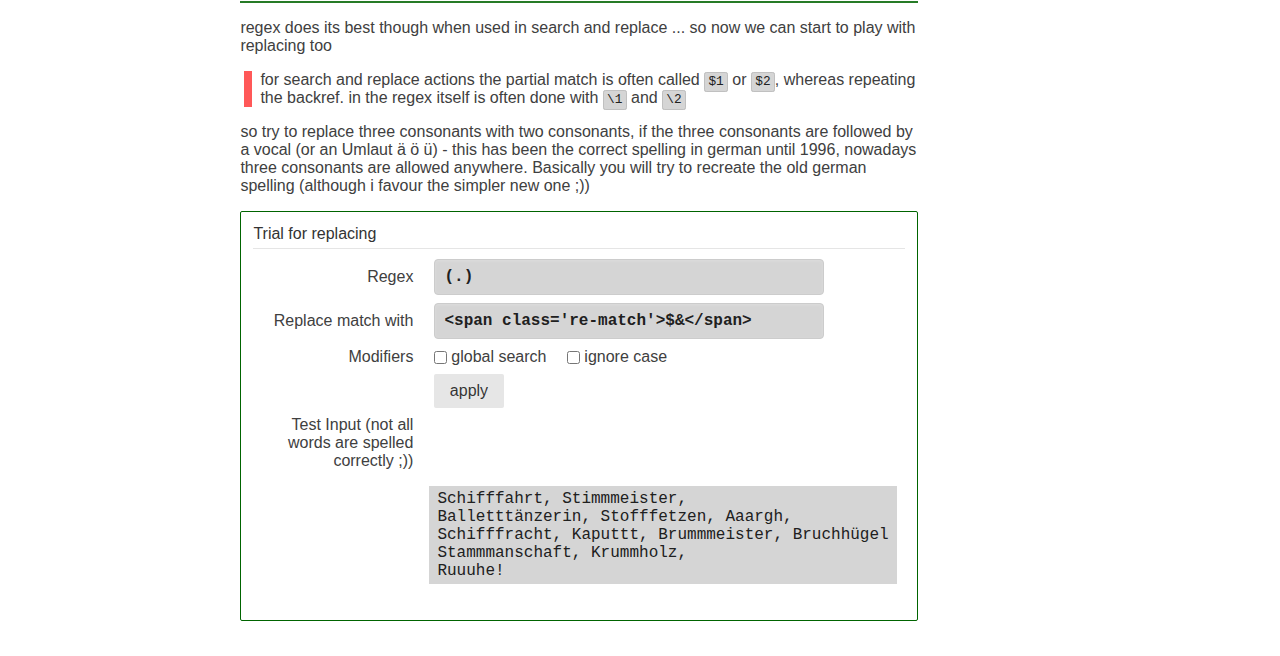
==== commit c8369723: "added a search and replace test with backref" ====
--- a/regex.html
+++ b/regex.html
@@ -601,11 +601,6 @@
 				e.g. <code>(.)(.).*\2\1</code> would match any two characters, that are repeated on the same line in inverted order
 			</p>
 
-			<p class="attention">
-				for search and replace actions the partial match is often called <code>$1</code> or <code>$2</code> whereas repeating the backref. in the
-				regex itself is done with <code>\1</code> and <code>\2</code>
-			</p>
-
 			<form action="#" class="pure-form pure-form-aligned regex-test-form">
 				<fieldset>
 					<legend>Trial for simple backreferences</legend>
@@ -643,10 +638,11 @@
 				</fieldset>
 			</form>
 
+
 			<p>
 				but the backreference brackets alsow have the feature of grouping port of a pattern and you can alternate bewtween different patterns within a bracket
 				with the help of a logical or with the <code>(abc<strong>|</strong>def)</code><br/>
-				so e.g. this pattern will match all url starting either with <strong>http</strong> or <strong>ftp</strong> <code>(http|ftp)://.*</code>
+				so e.g. this pattern will match all url starting either with <strong>http://...</strong> or <strong>ftp://...</strong> <code>(http|ftp)://.*</code>
 			</p>
 
 
@@ -673,7 +669,10 @@
 					
 					<div class="pure-control-group">
 						<label></label>
-						<button class="pure-button regex-test" data-inputid="#exc-trial3-input" data-regexid="#exc-trial3-regex" data-modifierids="#mod-exc-trial3-g|#mod-exc-trial3-i">apply</button>
+						<button class="pure-button regex-test" 
+							data-inputid="#exc-trial3-input" 
+							data-regexid="#exc-trial3-regex" 
+							data-modifierids="#mod-exc-trial3-g|#mod-exc-trial3-i">apply</button>
 					</div>
 
 					<div class="pure-control-group">
@@ -689,6 +688,71 @@
 			</form>
 
 
+			<h3>Search and Replace</h3>
+			<p>
+				regex does its best though when used in search and replace ... so now we can start to play with replacing too
+			</p>
+
+			<p class="attention">
+				for search and replace actions the partial match is often called <code>$1</code> or <code>$2</code>, whereas repeating the backref. in the
+				regex itself is often done with <code>\1</code> and <code>\2</code>
+			</p>
+
+			<p>
+				so try to replace three consonants with two consonants, if the three consonants are followed by a vocal (or an Umlaut ä ö ü) - this
+				has been the correct spelling in german until 1996, nowadays three consonants are allowed anywhere. Basically you will try to recreate
+				the old german spelling (although i favour the simpler new one ;))
+			</p>
+
+			
+			<form action="#" class="pure-form pure-form-aligned regex-test-form">
+				<fieldset>
+					<legend>Trial for replacing</legend>
+					<div class="pure-control-group">
+						<label for="exc-trial4-regex">Regex</label>
+						<input size="36" class="regex" type="text" value="(.)" id="exc-trial4-regex" size="25" />
+						
+					</div>
+					
+					<div class="pure-control-group">
+						<label>Replace match with</label>
+						<input size="36" class="regex" id="exc-trial4-insert" type="text" value="<span class='re-match'>$&</span>">
+					</div>
+
+					<div class="pure-control-group">
+						<label for="">Modifiers</label>
+		
+						<label for="mod-exc-trial4-g" class="pure-checkbox">
+							<input type="checkbox" id="mod-exc-trial4-g" value="g" />
+							global search
+						</label>
+						<label for="mod-exc-trial4-i" class="pure-checkbox">
+							<input type="checkbox" id="mod-exc-trial4-i" value="i" />
+							ignore case
+						</label>
+					</div>
+					
+					<div class="pure-control-group">
+						<label></label>
+						<button class="pure-button regex-test" 
+							data-inputid="#exc-trial4-input" 
+							data-regexid="#exc-trial4-regex" 
+							data-modifierids="#mod-exc-trial4-g|#mod-exc-trial4-i"
+							data-insertinstead="#exc-trial4-insert">apply</button>
+					</div>
+
+					<div class="pure-control-group">
+						<label>Test Input (not all words are spelled correctly ;))</label>
+						<pre id="exc-trial4-input" class="regex-input">Schifffahrt, Stimmmeister,
+Balletttänzerin, Stofffetzen, Aaargh,
+Schifffracht, Kaputtt, Brummmeister, Bruchhügel
+Stammmanschaft, Krummholz,
+Ruuuhe!</pre>
+					</div>
+				</fieldset>
+			</form>
+
+
 
 		</div>
 		</div>
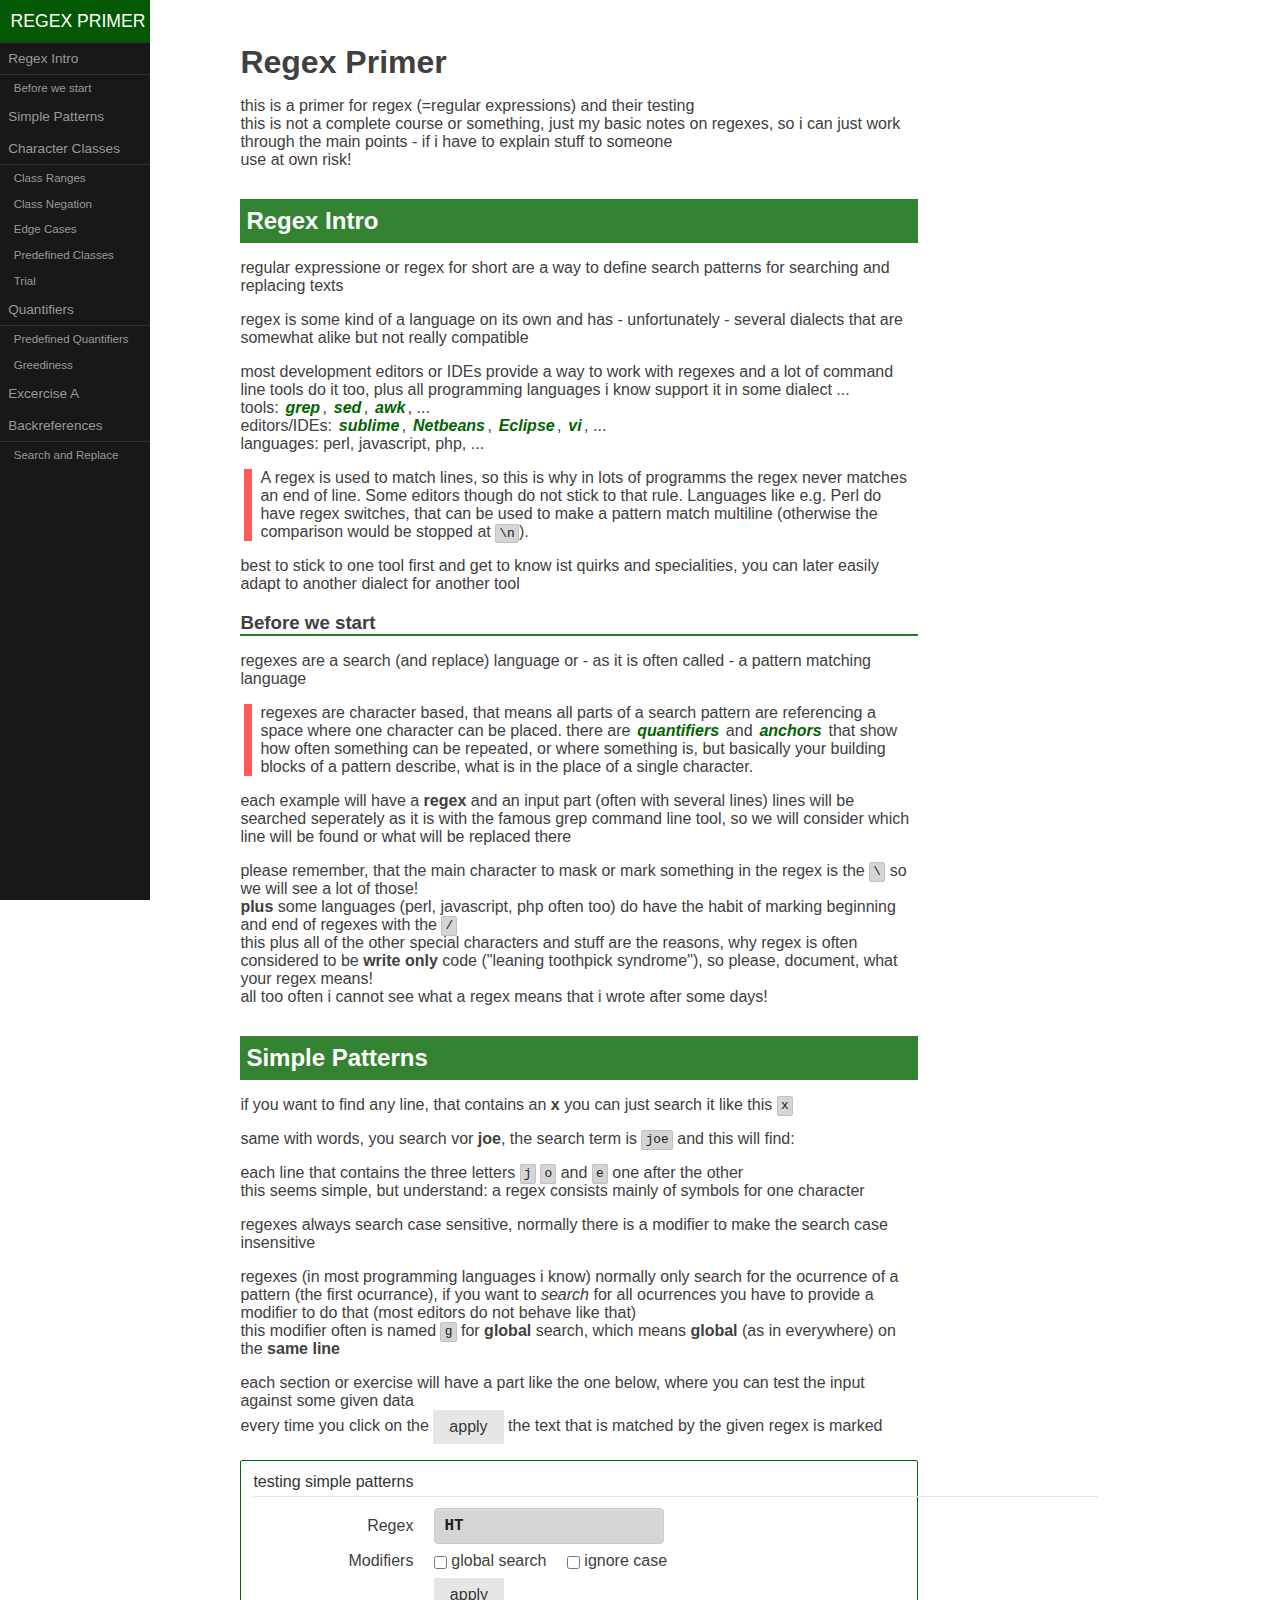
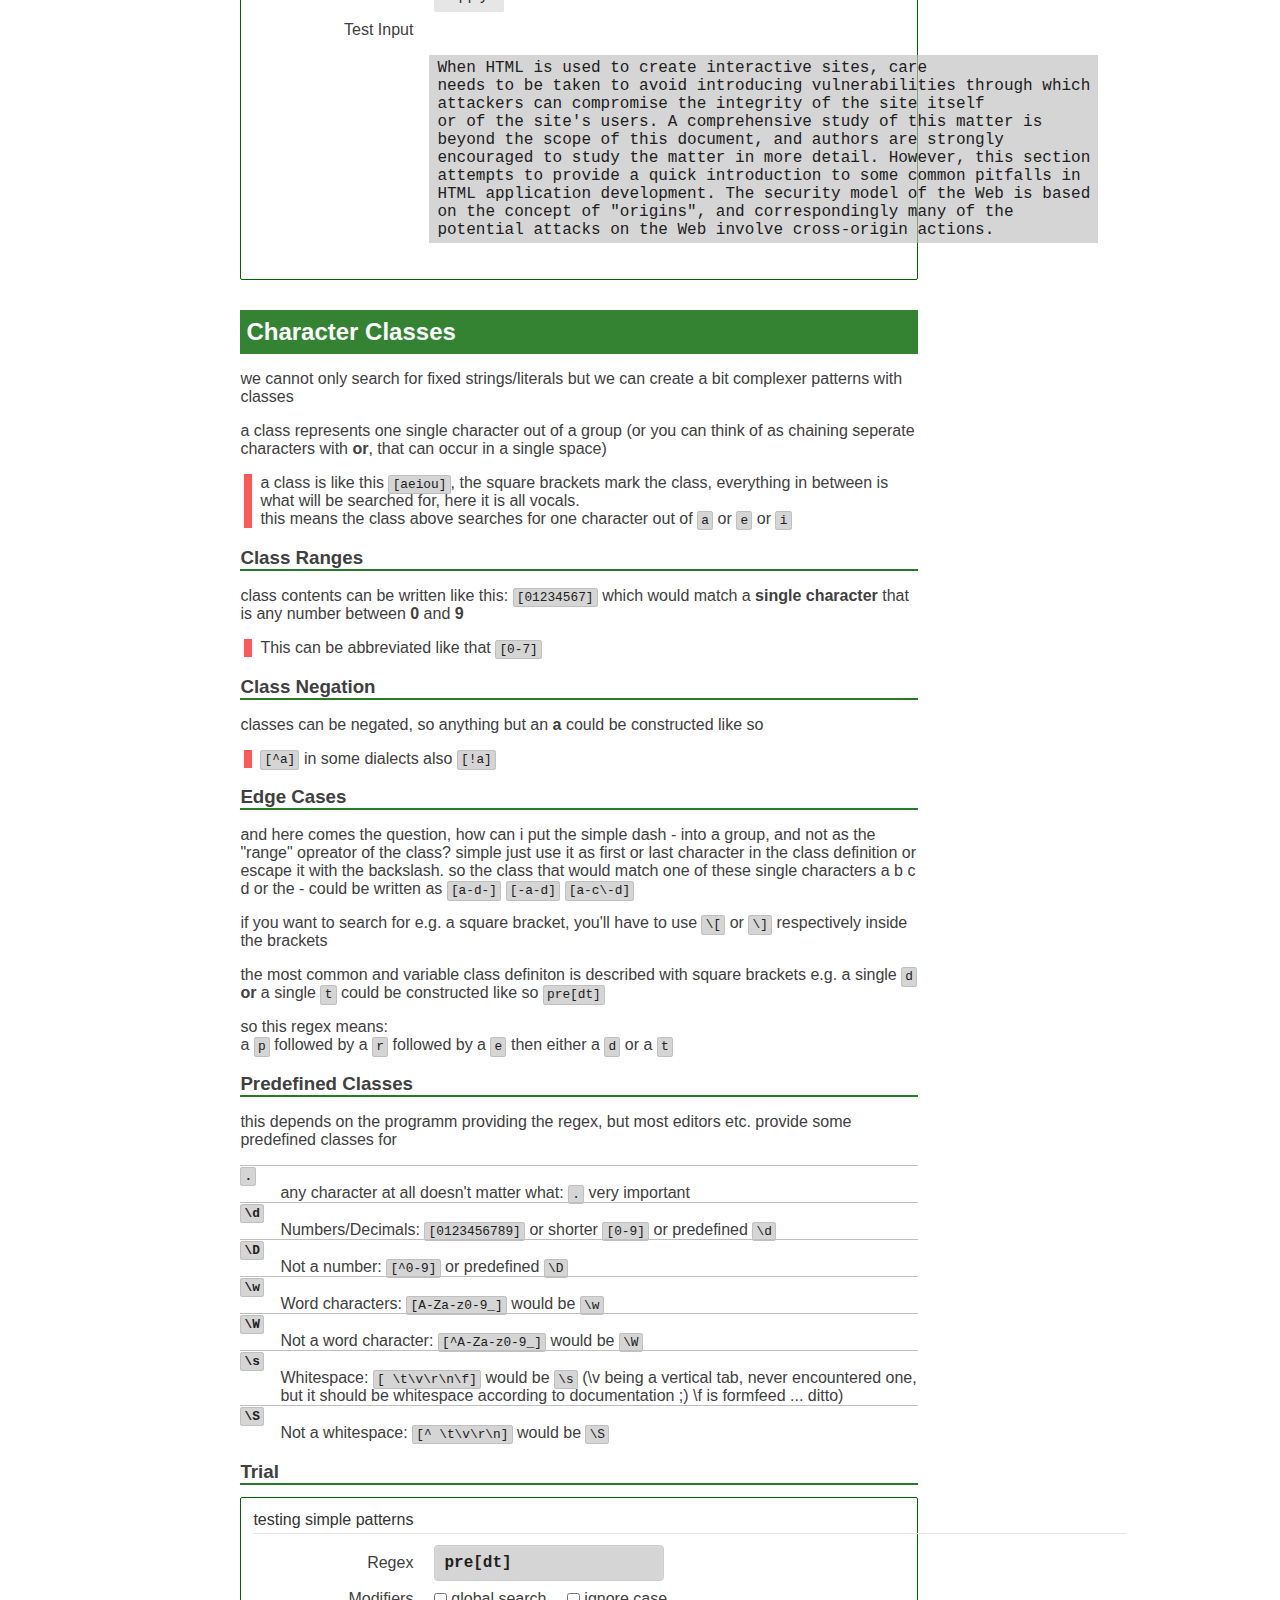
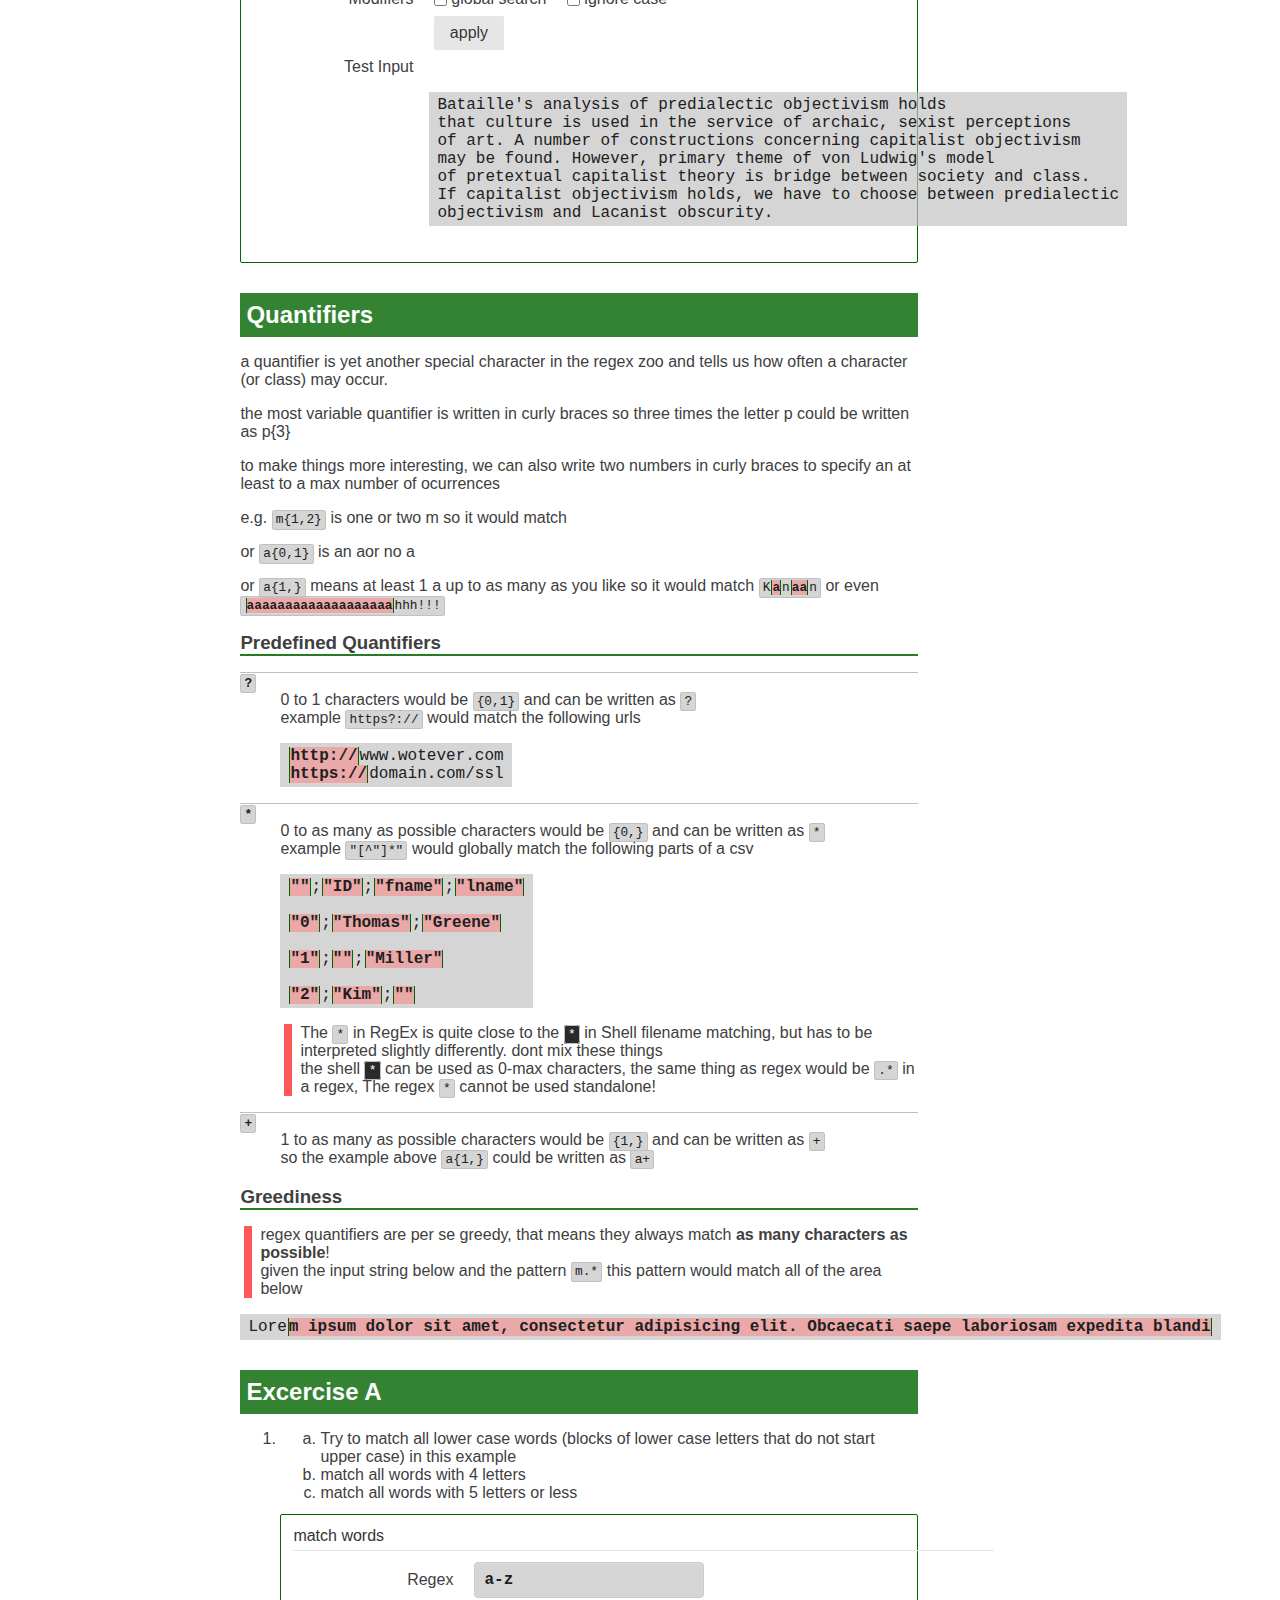
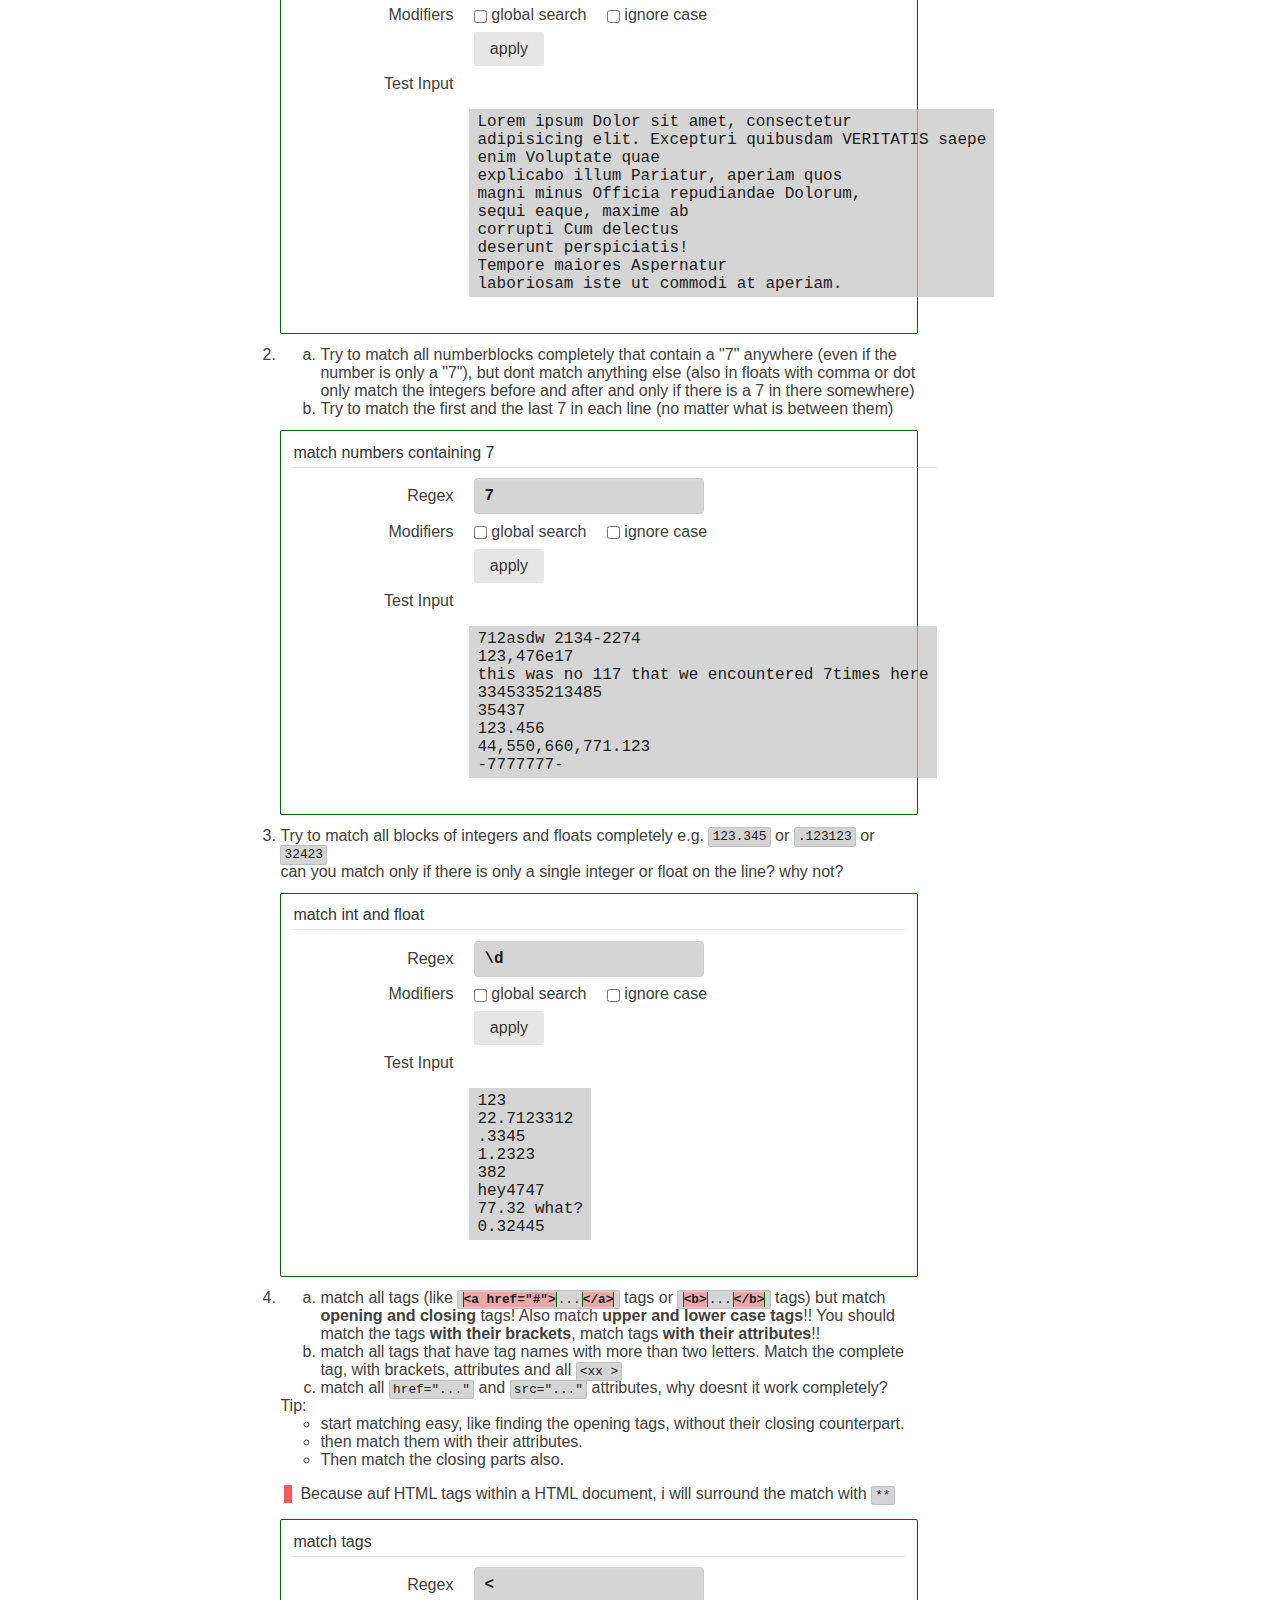
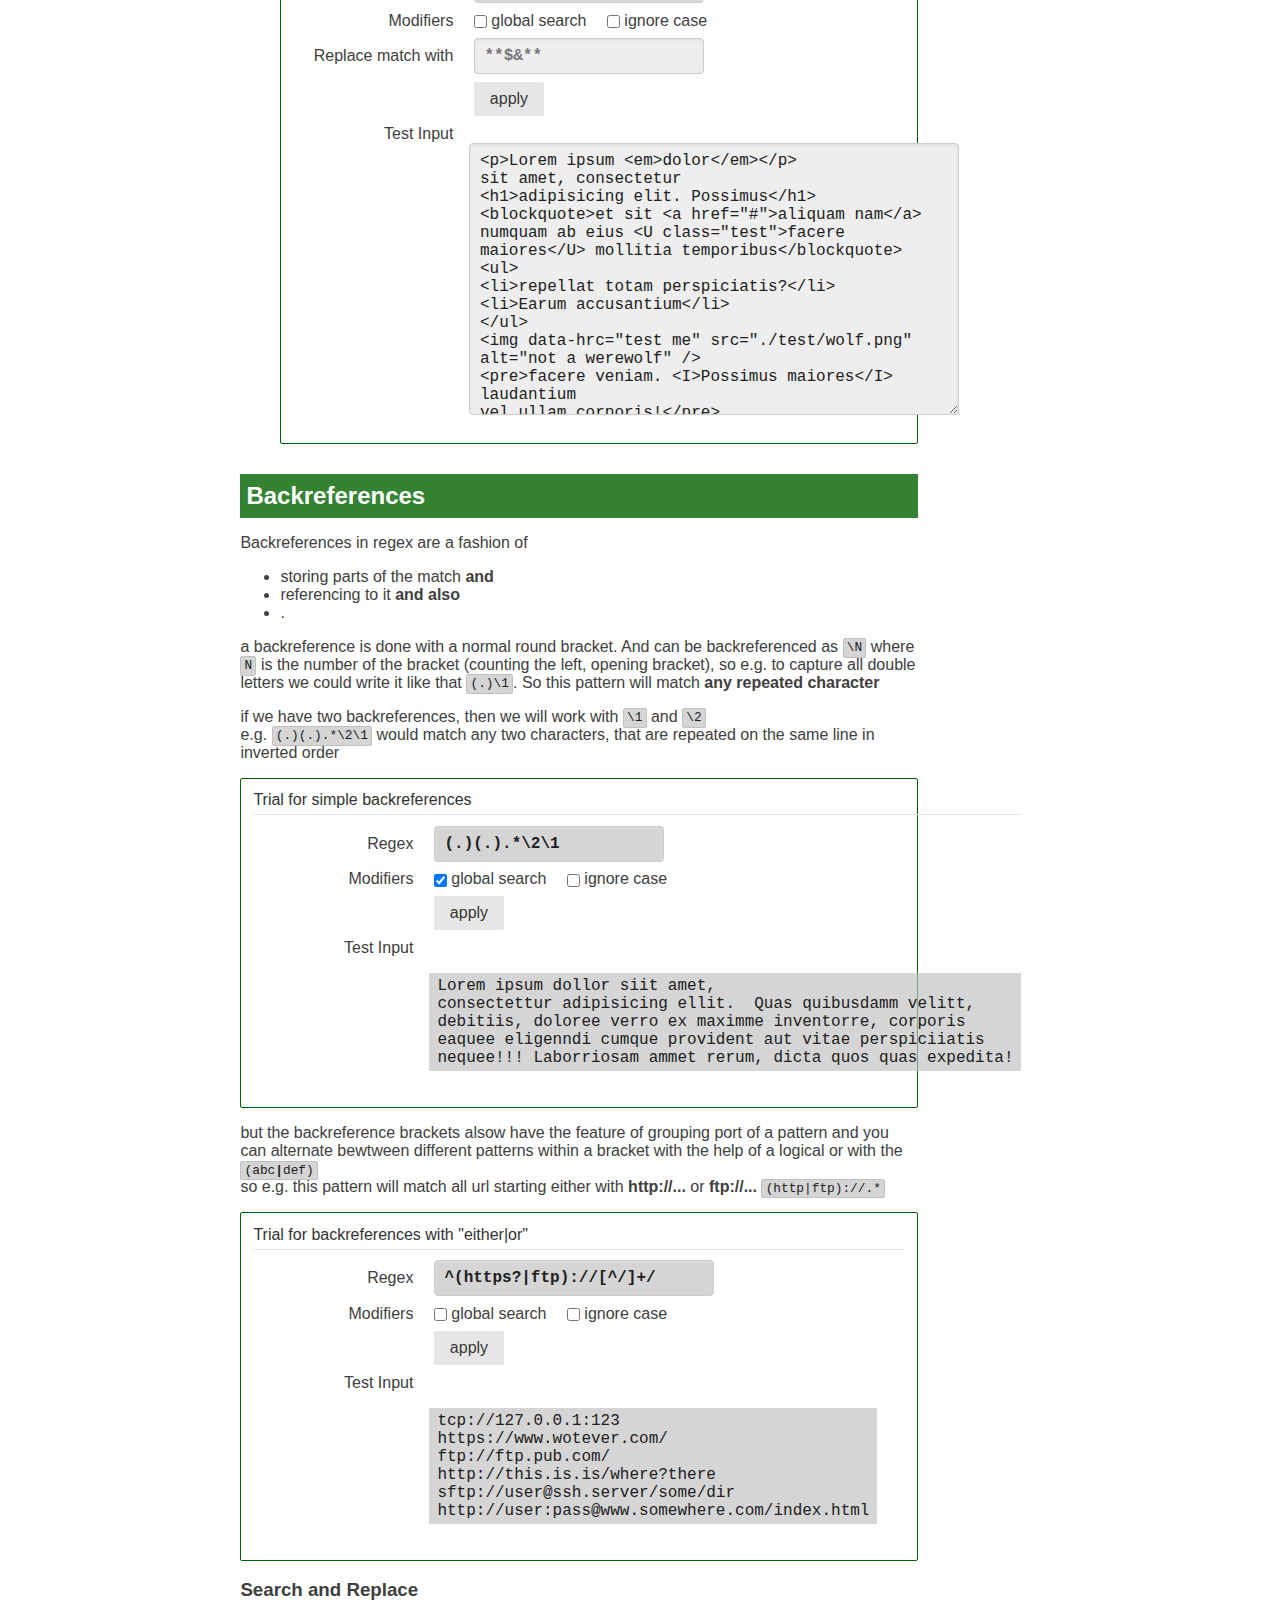
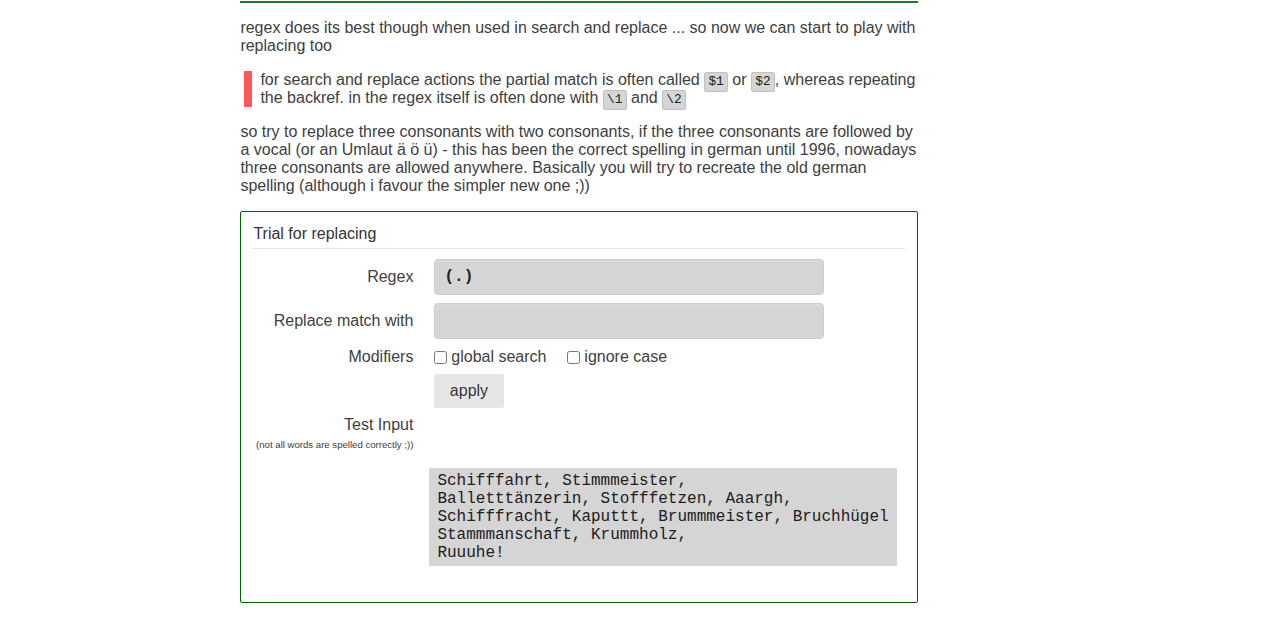
==== commit a91ec918: "changed the way, how the inserted value is taken (insertfield with empty value also triggers highlig" ====
--- a/regex.html
+++ b/regex.html
@@ -716,7 +716,7 @@
 					
 					<div class="pure-control-group">
 						<label>Replace match with</label>
-						<input size="36" class="regex" id="exc-trial4-insert" type="text" value="<span class='re-match'>$&</span>">
+						<input size="36" class="regex" id="exc-trial4-insert" type="text" value="">
 					</div>
 
 					<div class="pure-control-group">
@@ -742,7 +742,10 @@
 					</div>
 
 					<div class="pure-control-group">
-						<label>Test Input (not all words are spelled correctly ;))</label>
+						<label>
+							Test Input<br/>
+							<span style="font-size: 0.6em;">(not all words are spelled correctly ;))</span>
+						</label>
 						<pre id="exc-trial4-input" class="regex-input">Schifffahrt, Stimmmeister,
 Balletttänzerin, Stofffetzen, Aaargh,
 Schifffracht, Kaputtt, Brummmeister, Bruchhügel
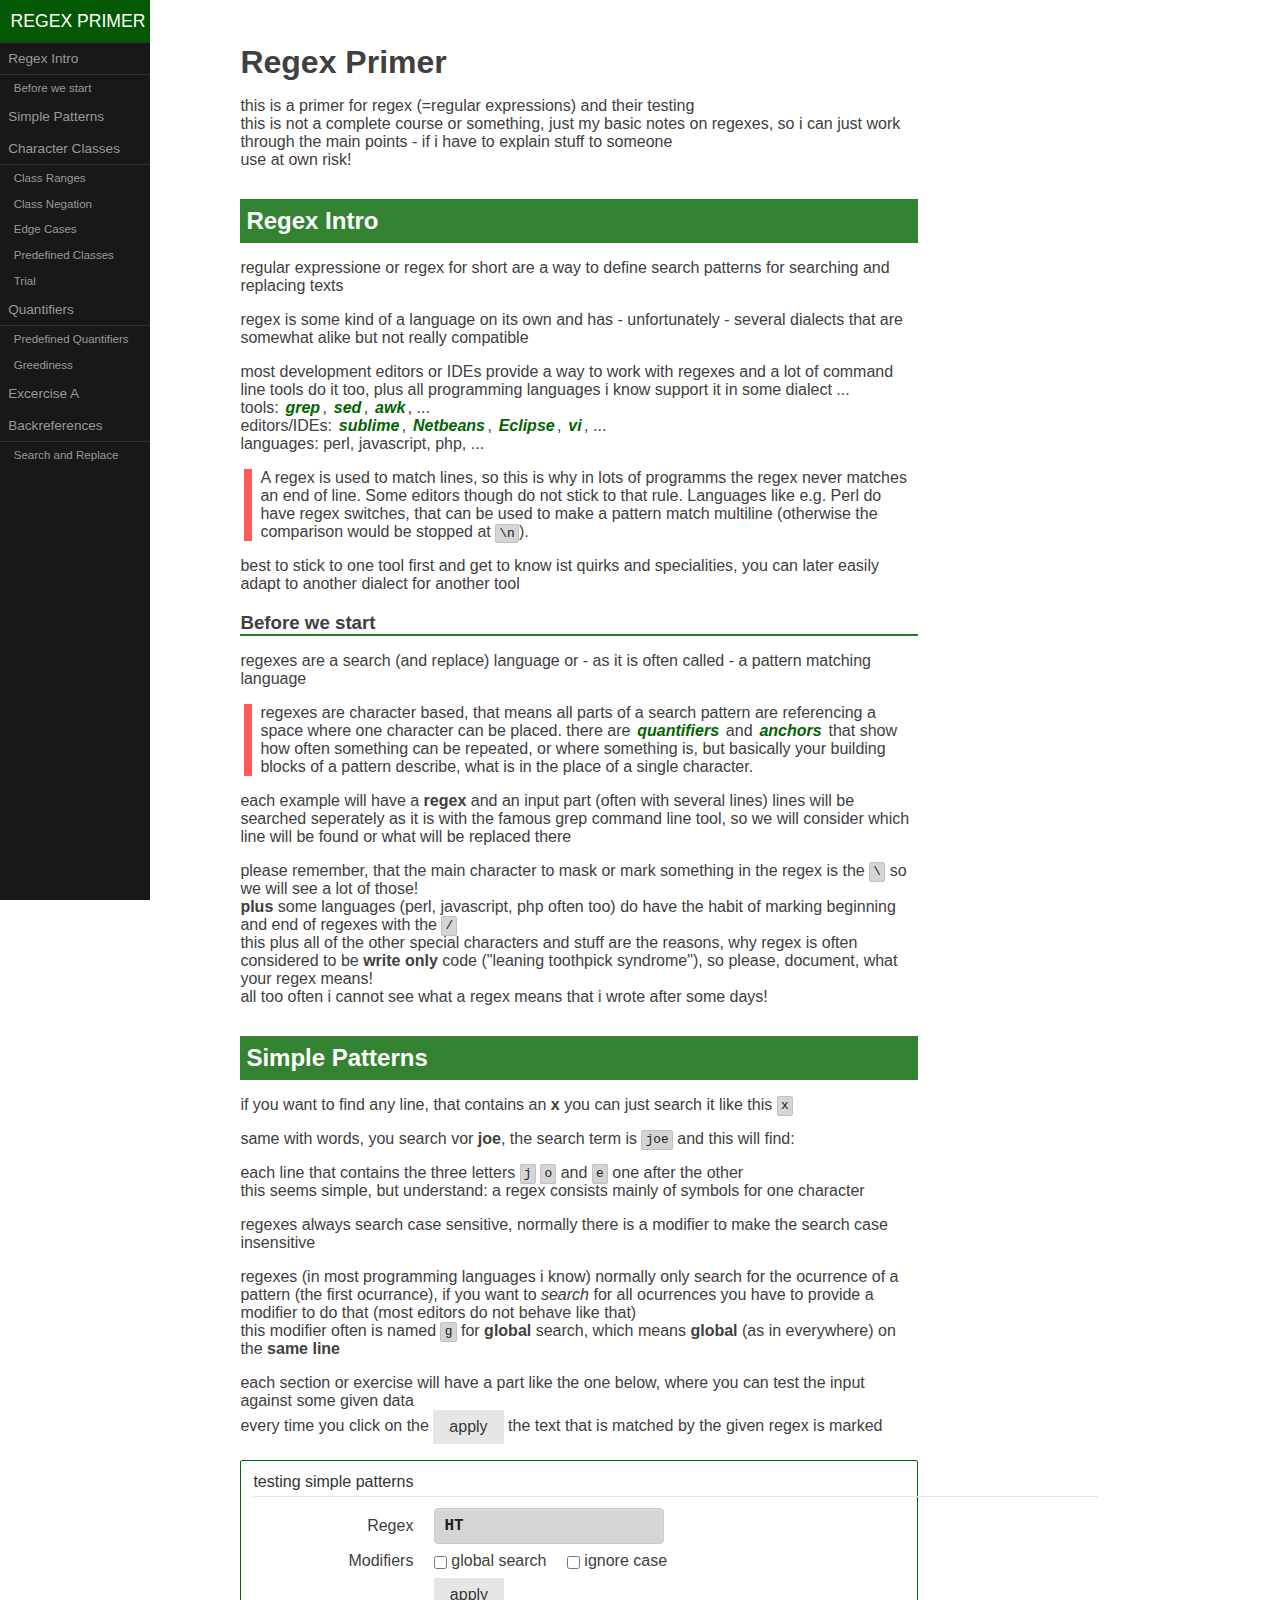
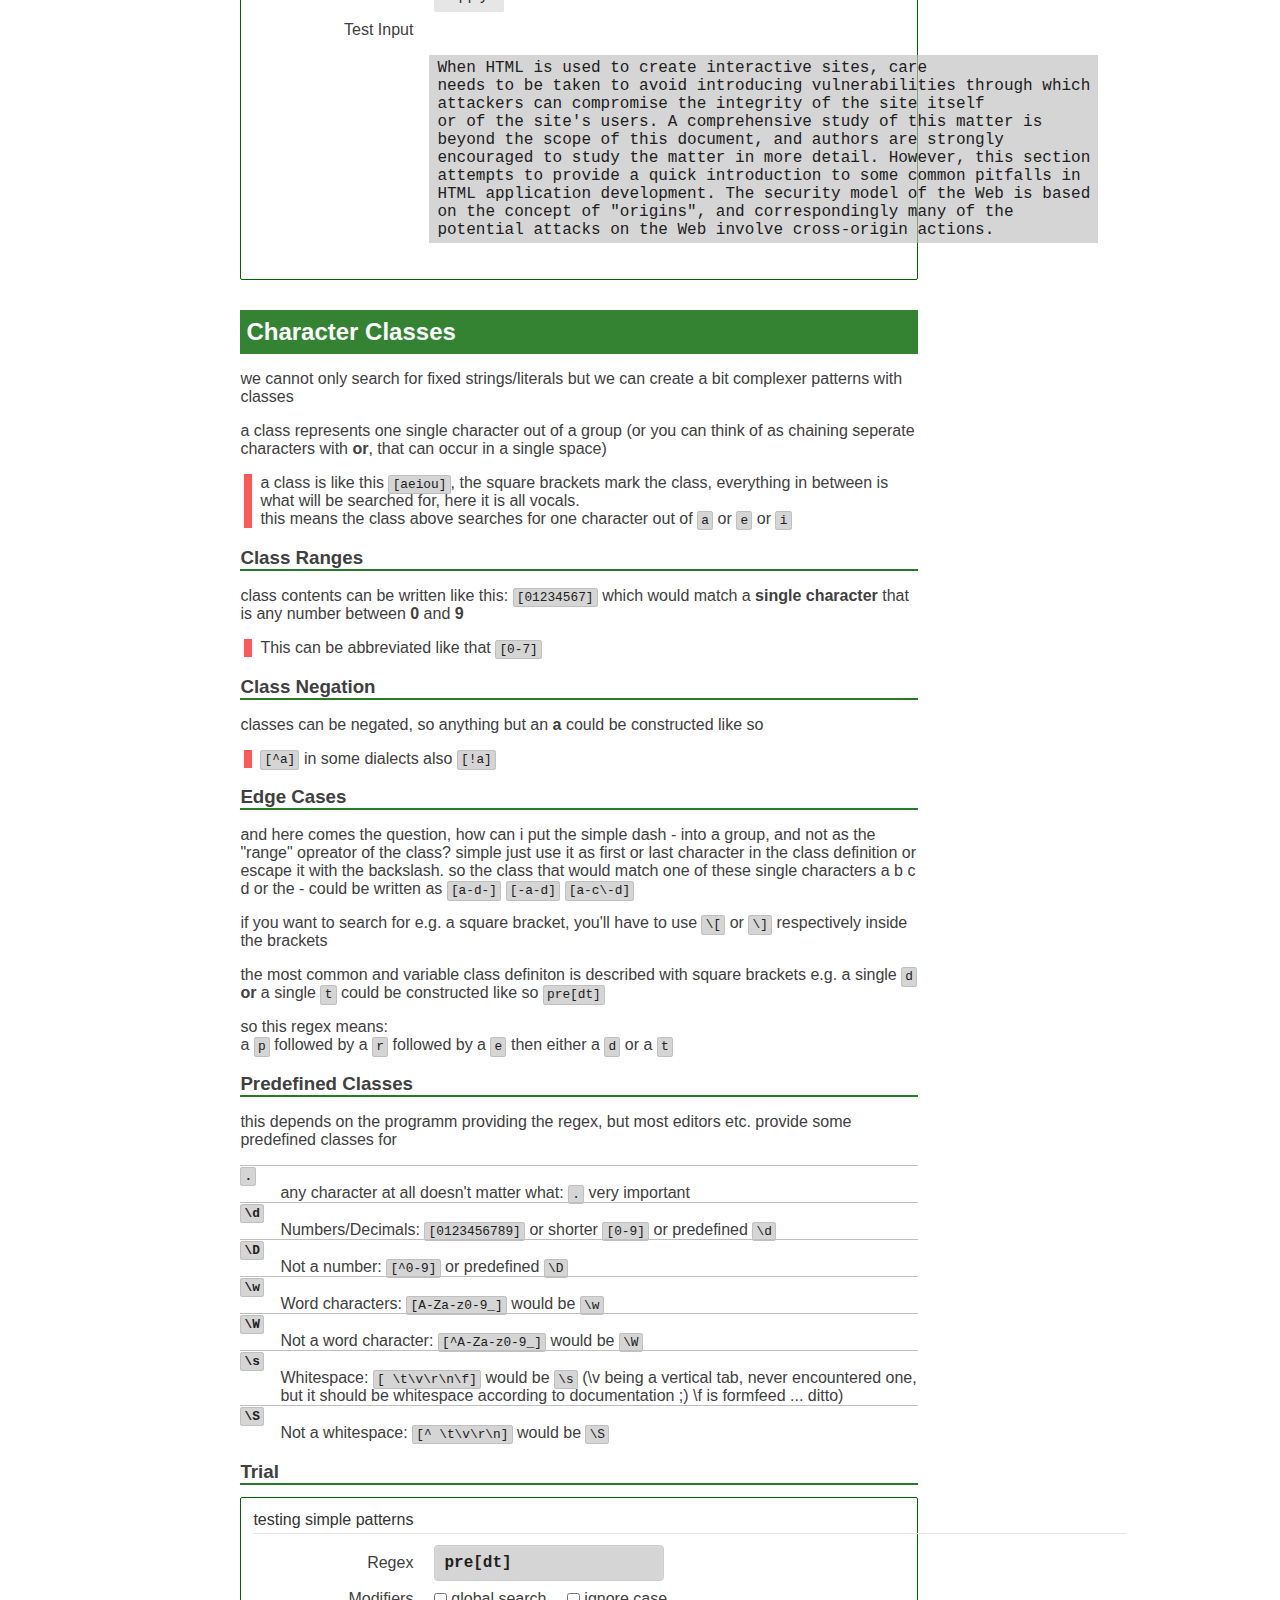
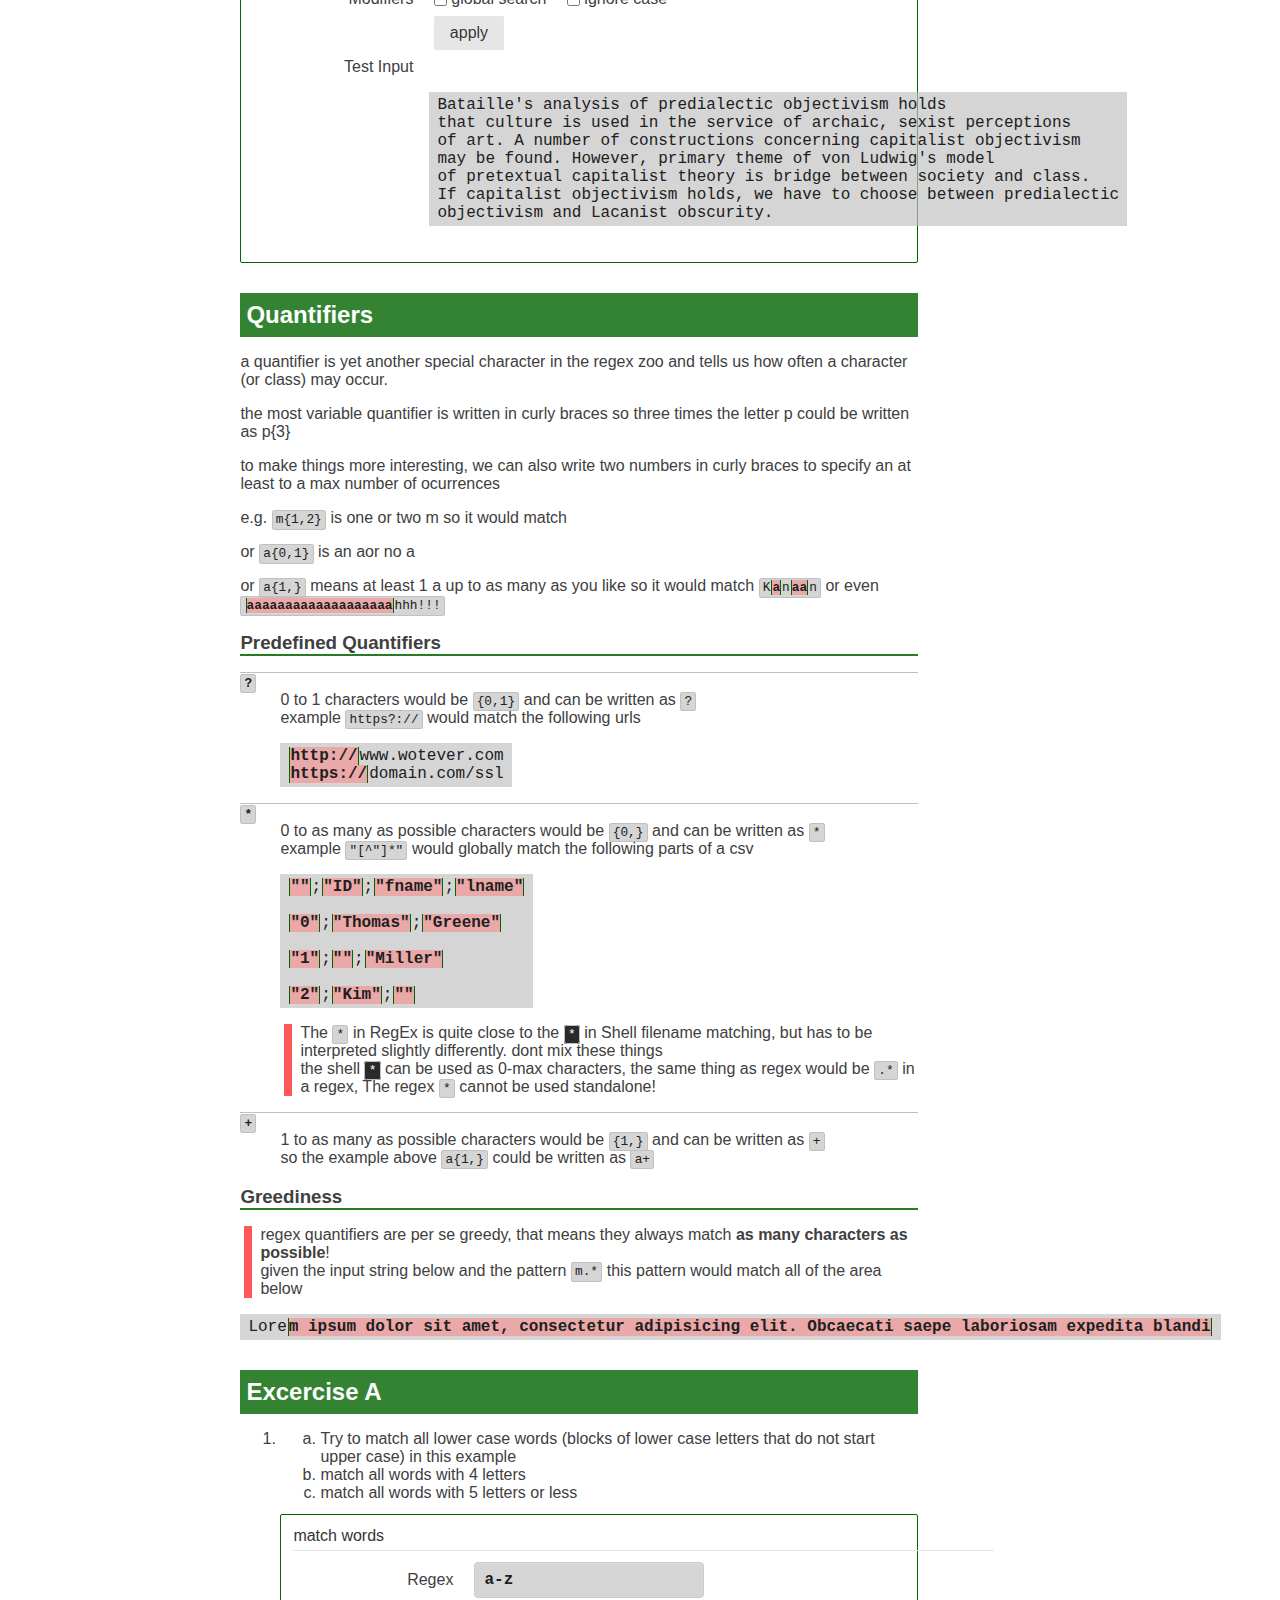
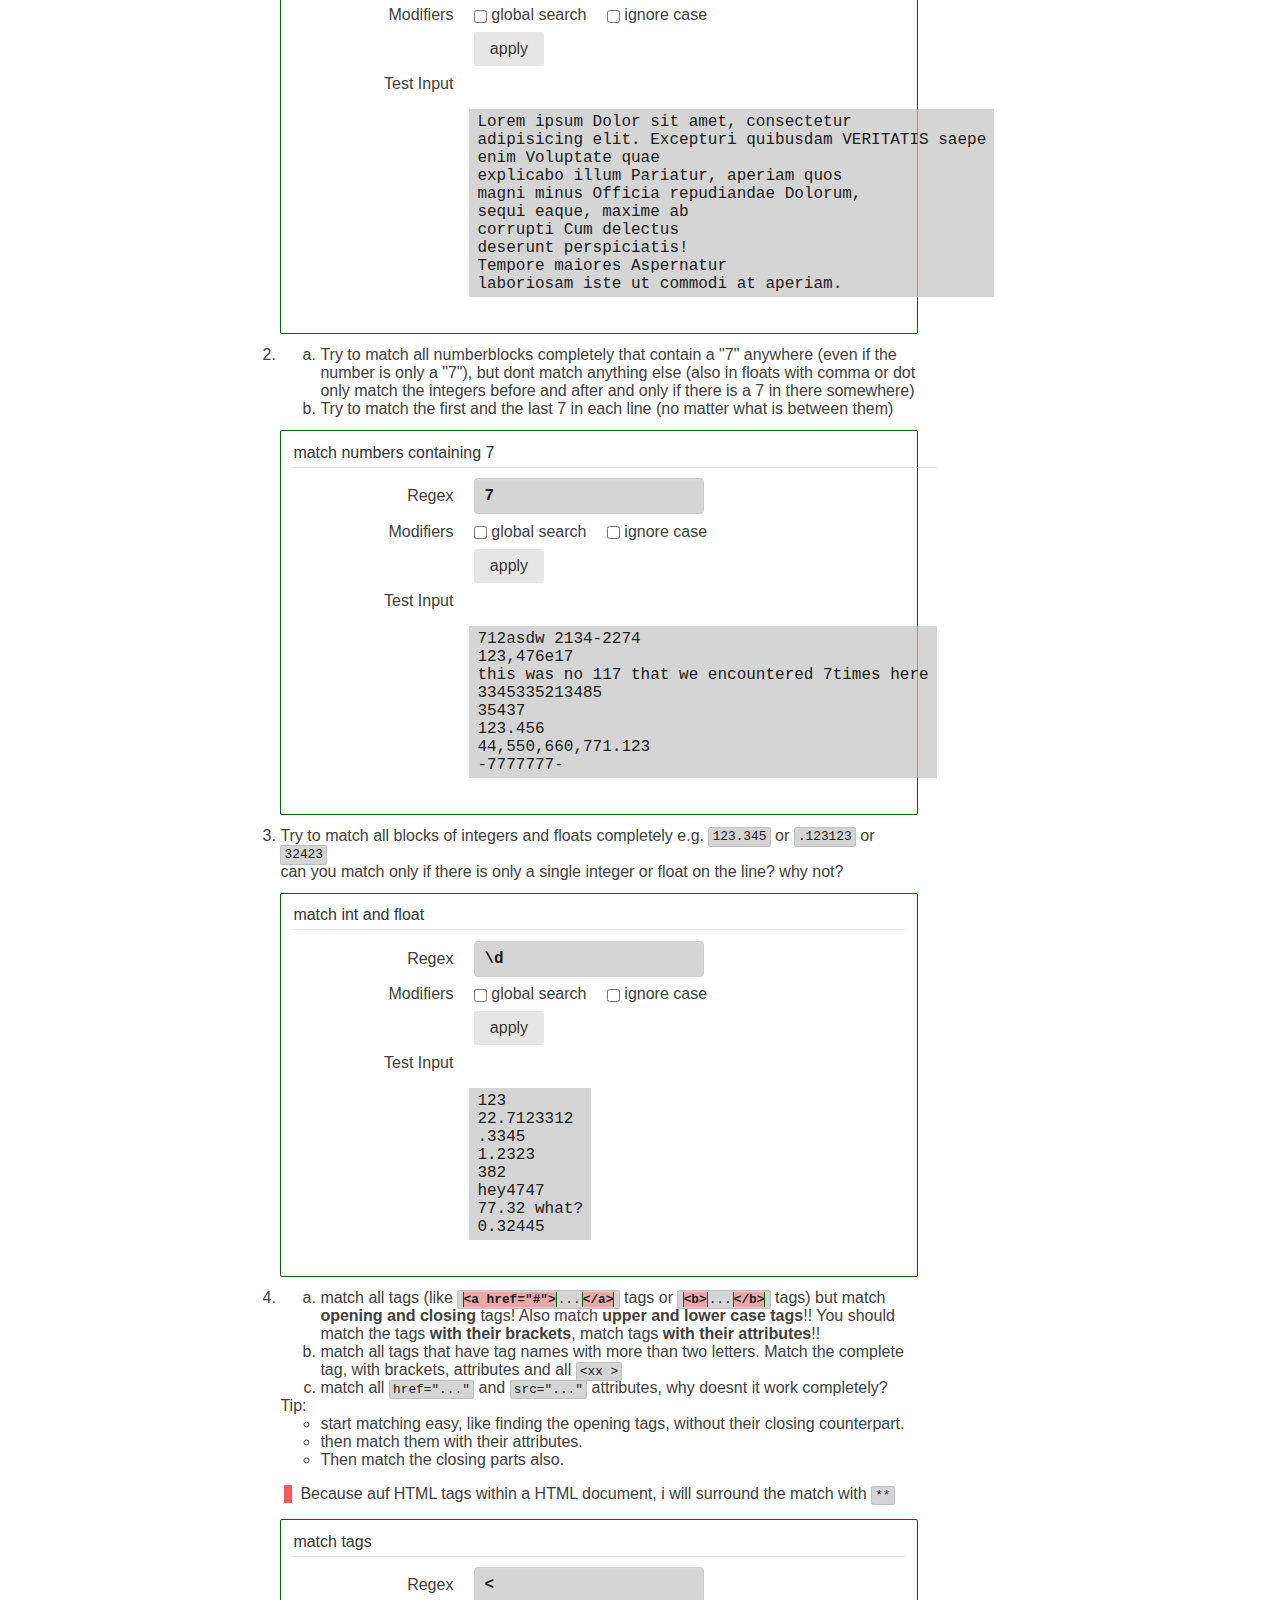
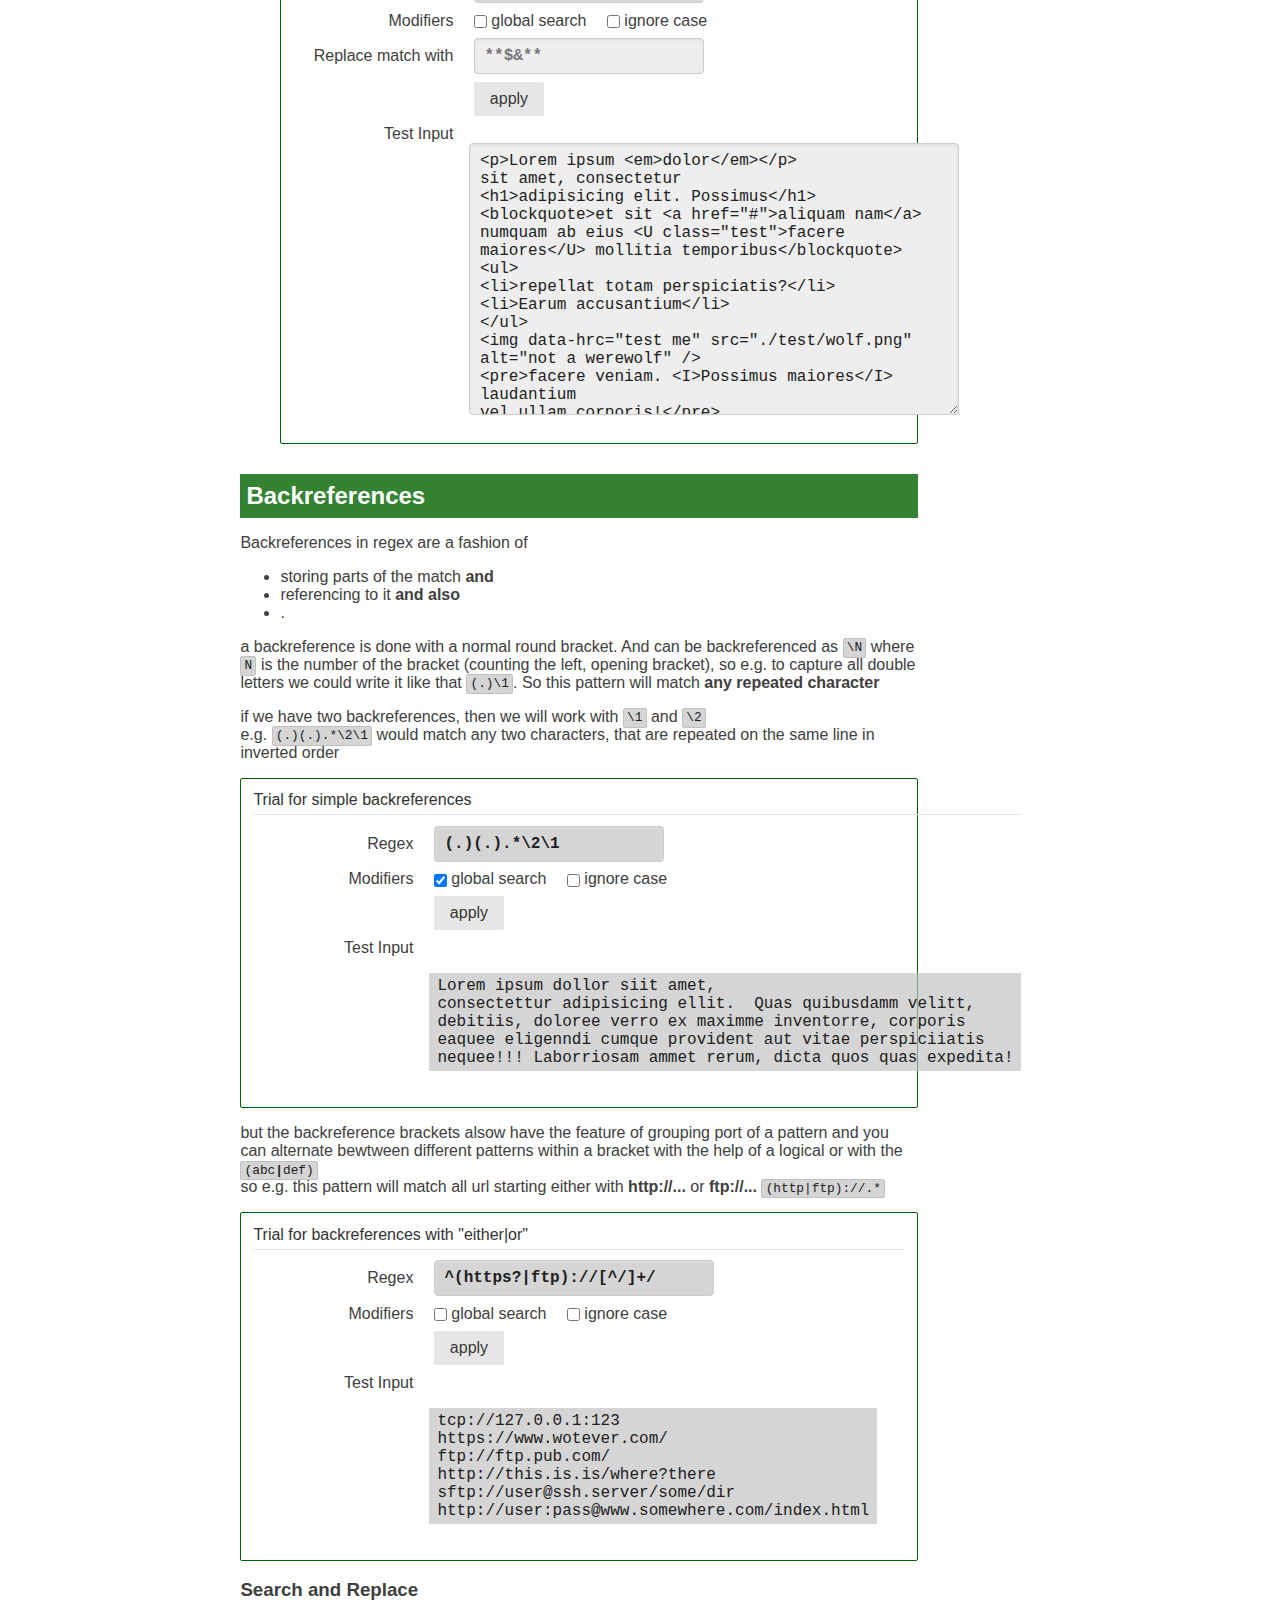
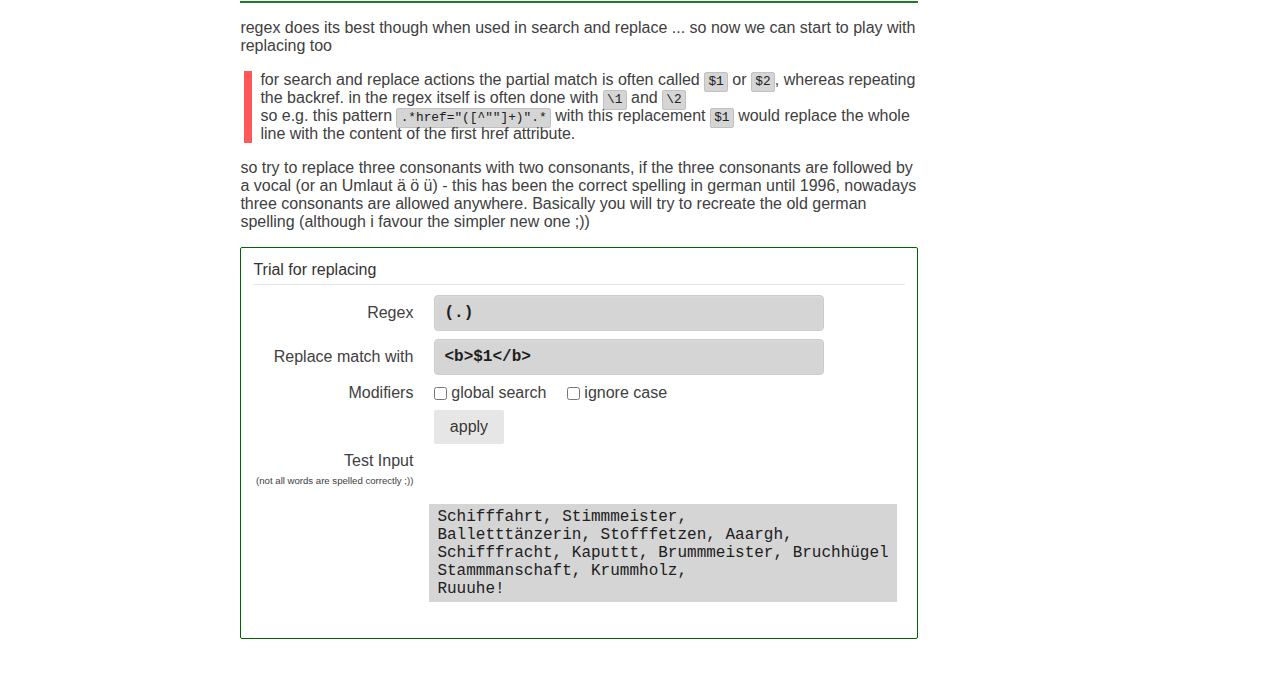
==== commit 2cc596b1: "adding a better explanation to search replace in backref.s" ====
--- a/regex.html
+++ b/regex.html
@@ -695,7 +695,9 @@
 
 			<p class="attention">
 				for search and replace actions the partial match is often called <code>$1</code> or <code>$2</code>, whereas repeating the backref. in the
-				regex itself is often done with <code>\1</code> and <code>\2</code>
+				regex itself is often done with <code>\1</code> and <code>\2</code><br/>
+				so e.g. this pattern <code>.*href="([^""]+)".*</code> with this replacement <code>$1</code> would replace the whole line with the content of
+				the first href attribute.
 			</p>
 
 			<p>
@@ -716,7 +718,7 @@
 					
 					<div class="pure-control-group">
 						<label>Replace match with</label>
-						<input size="36" class="regex" id="exc-trial4-insert" type="text" value="">
+						<input size="36" class="regex" id="exc-trial4-insert" type="text" value="<b>$1</b>">
 					</div>
 
 					<div class="pure-control-group">
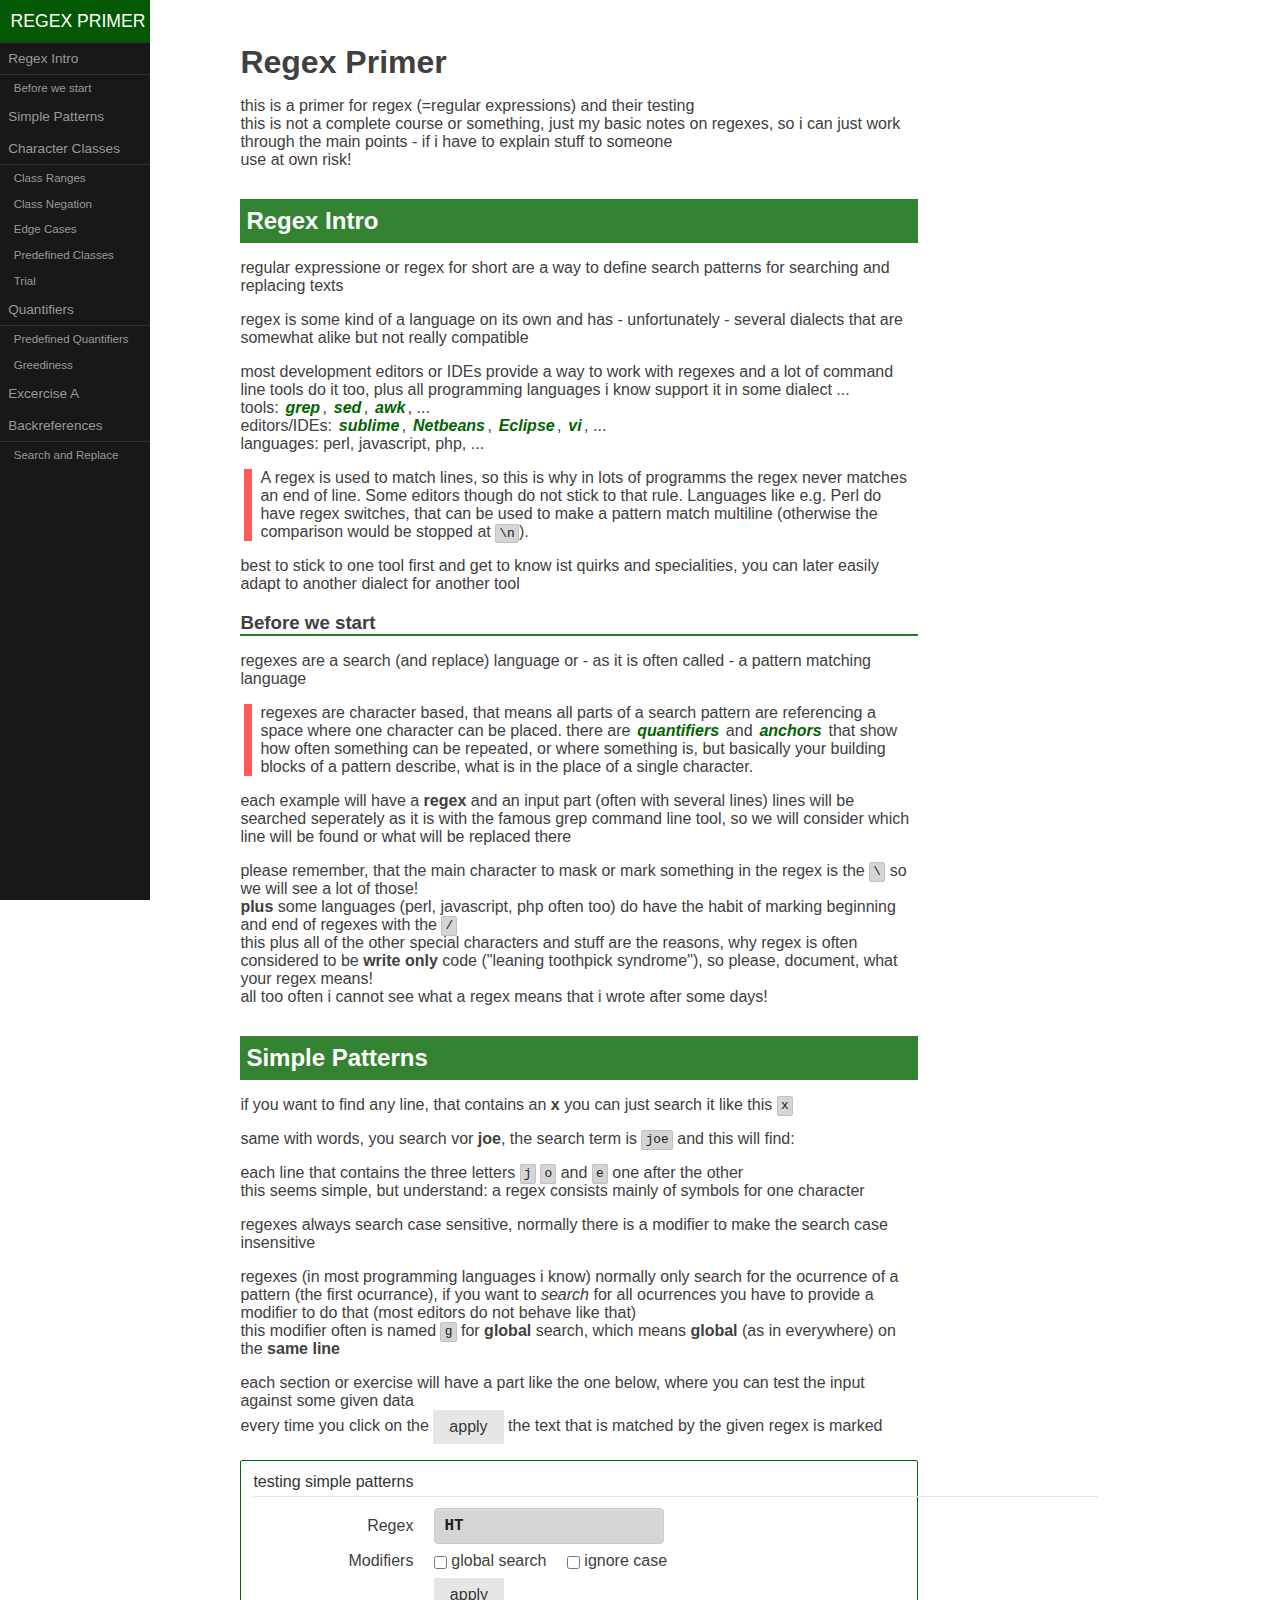
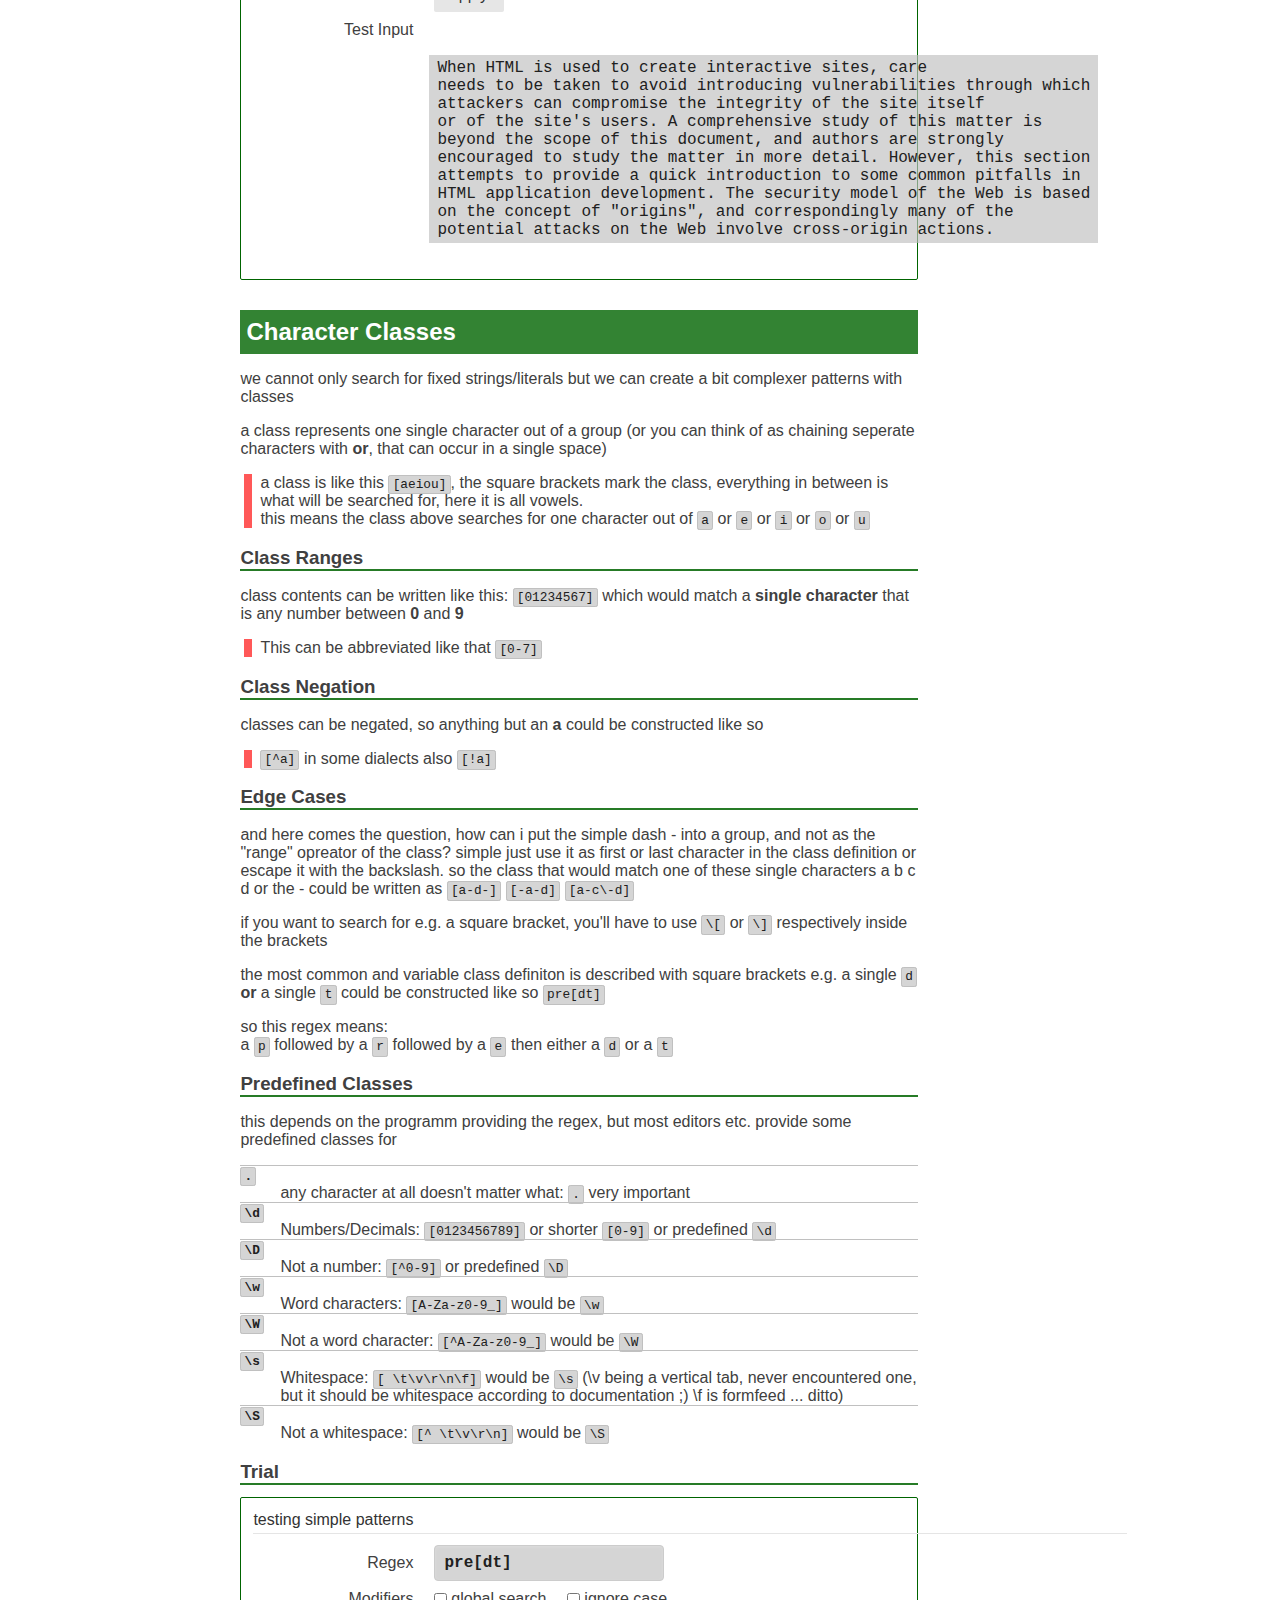
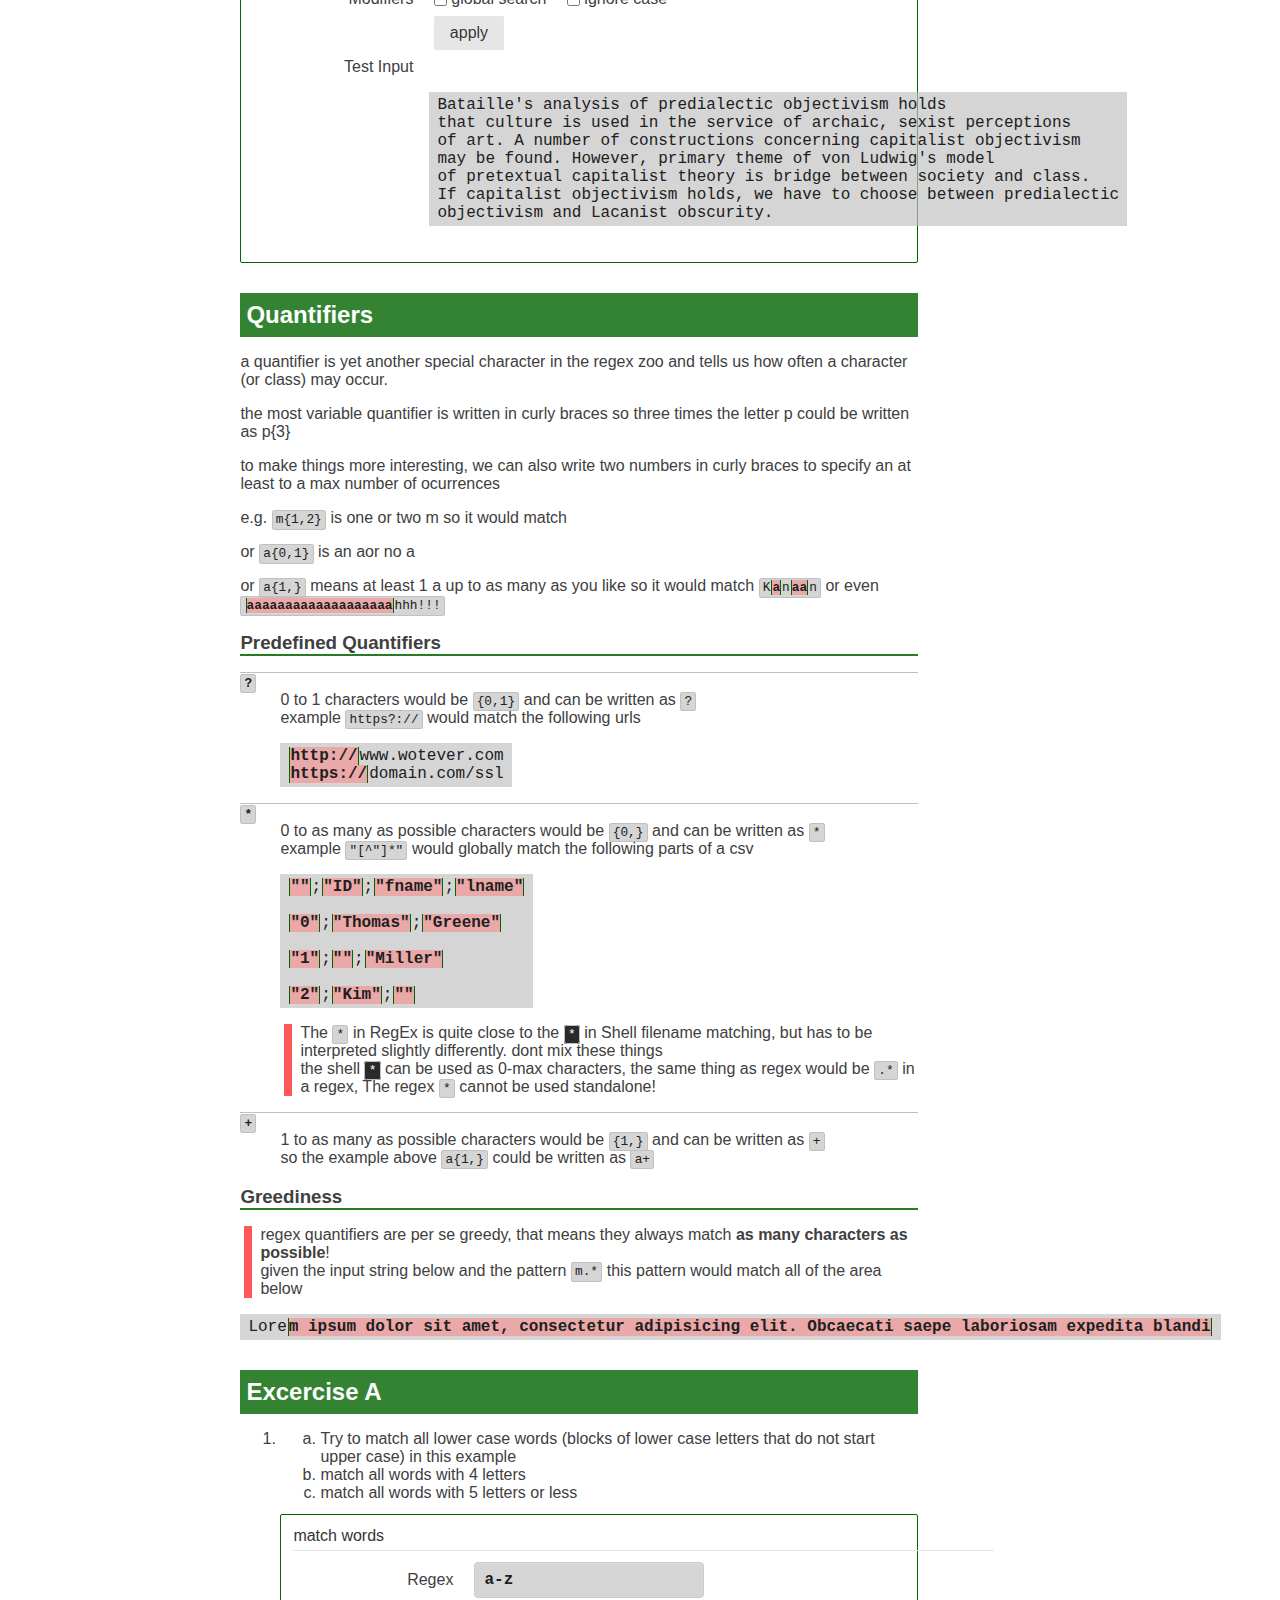
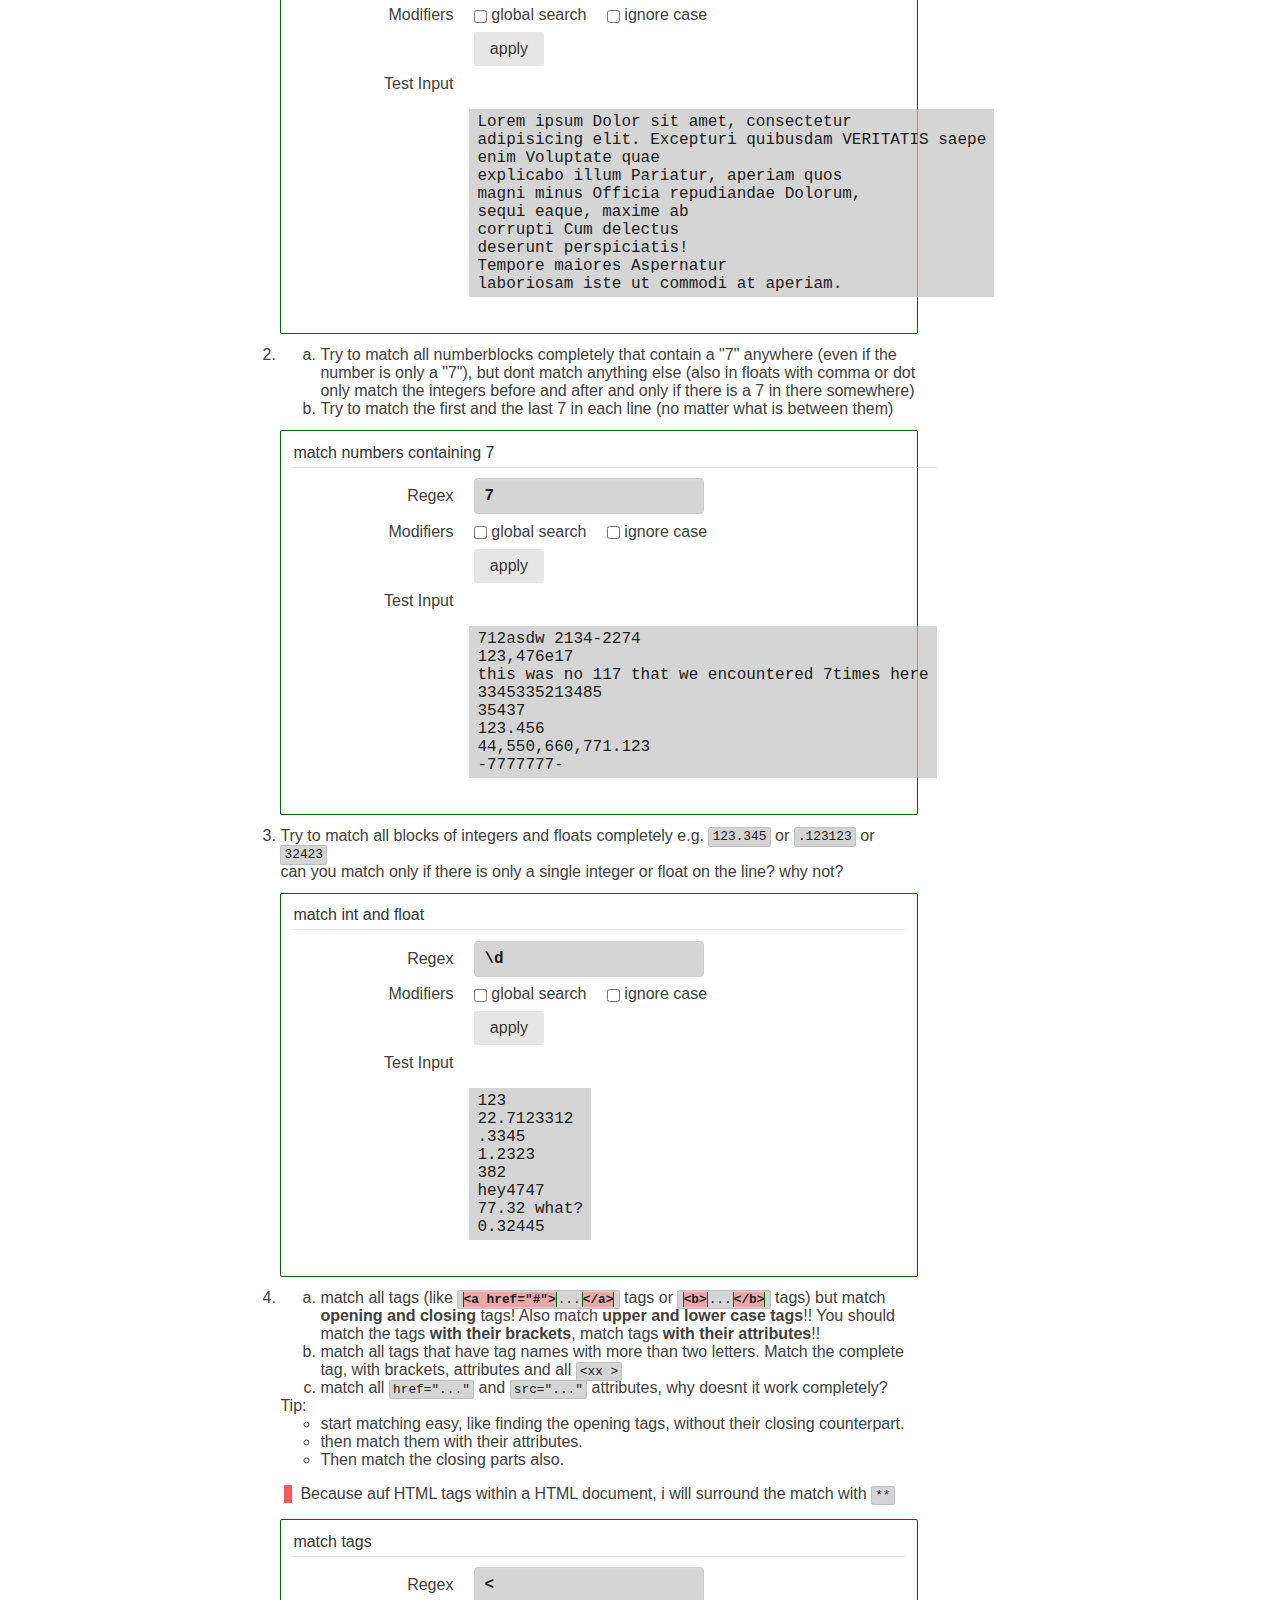
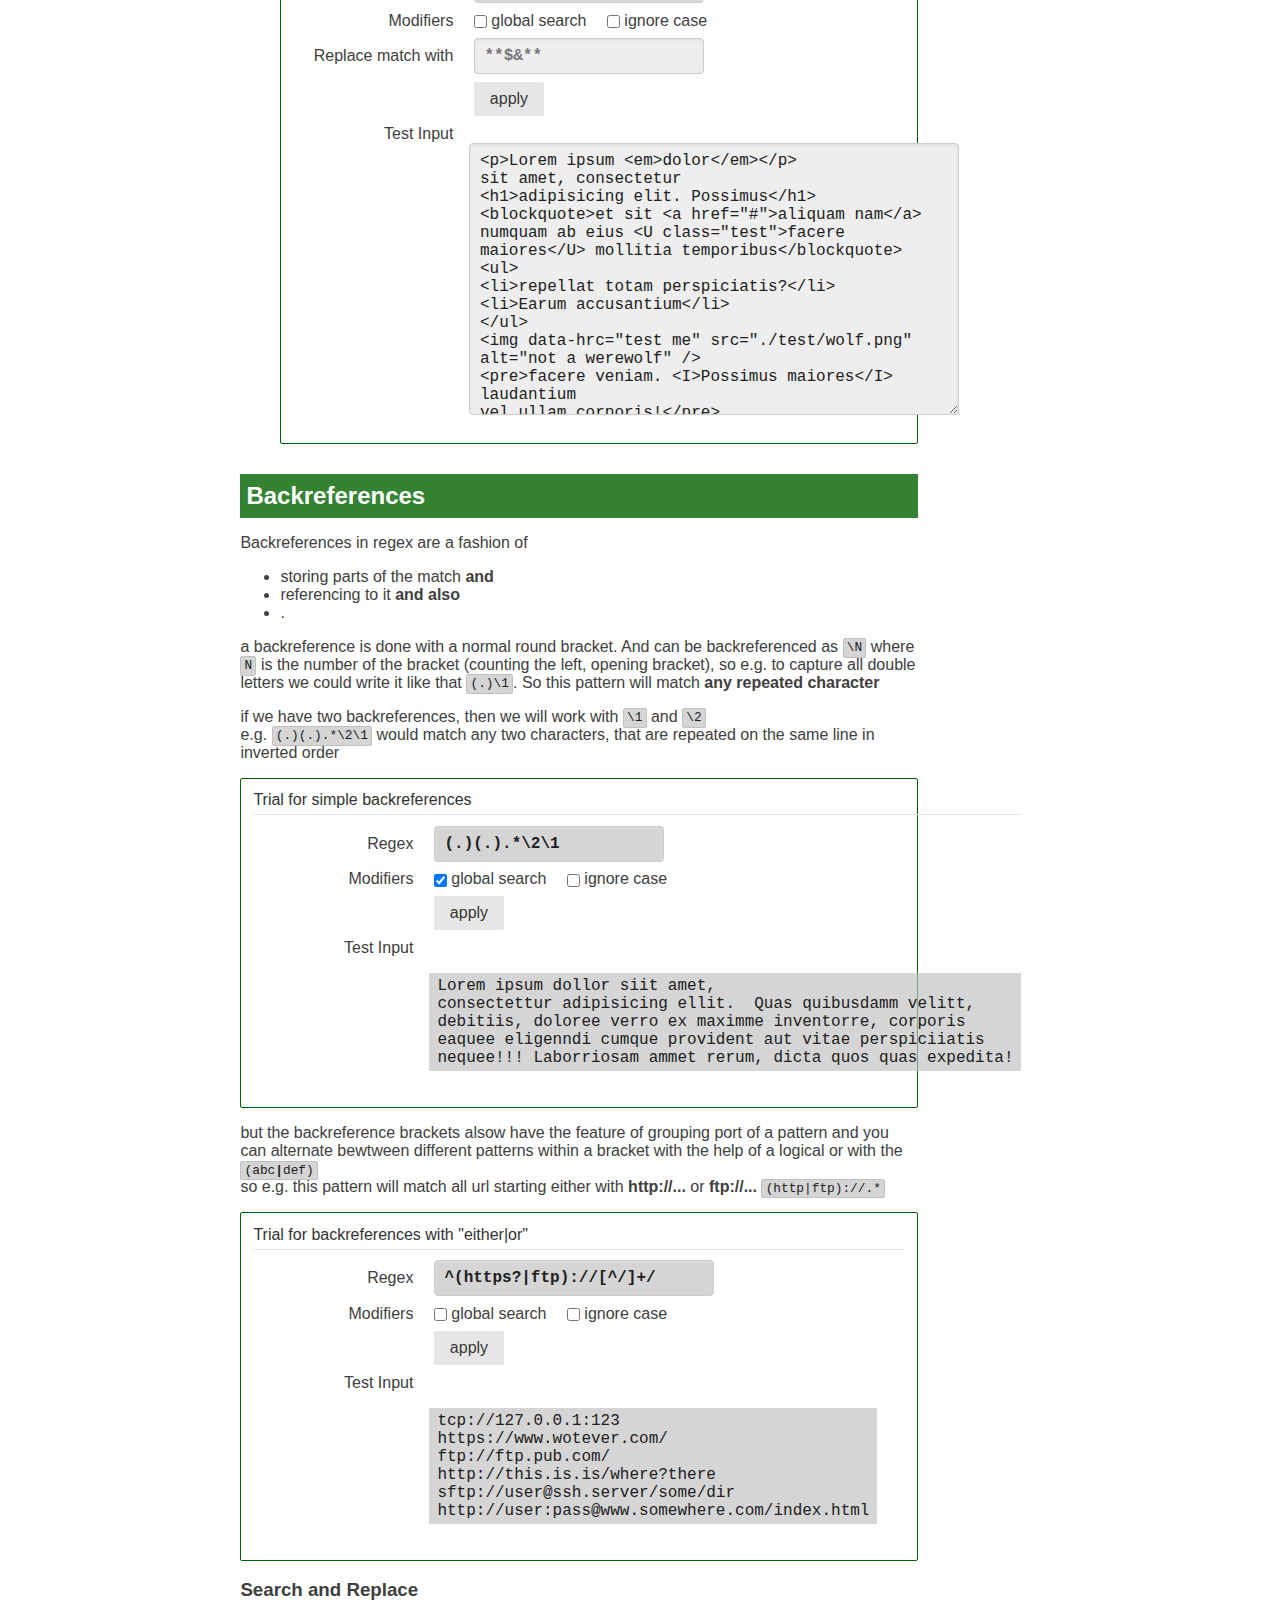
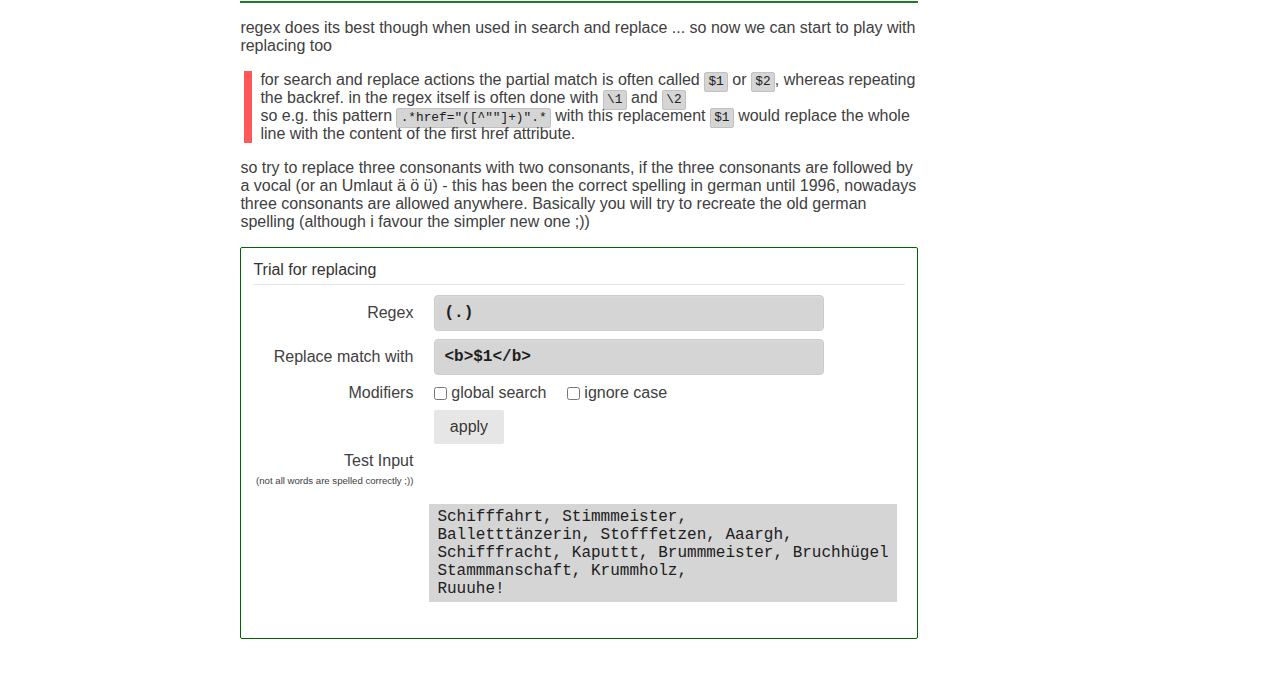
==== commit 0cb90a3f: "correct explanation with classes and translation error" ====
--- a/regex.html
+++ b/regex.html
@@ -160,8 +160,8 @@
 
 				<p class="attention">
 					a class is like this <code>[aeiou]</code>, the square brackets mark the class, everything in between is what will be searched for, here it is 
-					all vocals.<br/>
-					this means the class above searches for one character out of <code>a</code> or <code>e</code> or <code>i</code> <br/>
+					all vowels.<br/>
+					this means the class above searches for one character out of <code>a</code> or <code>e</code> or <code>i</code> or <code>o</code> or <code>u</code> <br/>
 				</p>
 
 				<h3>Class Ranges</h3>
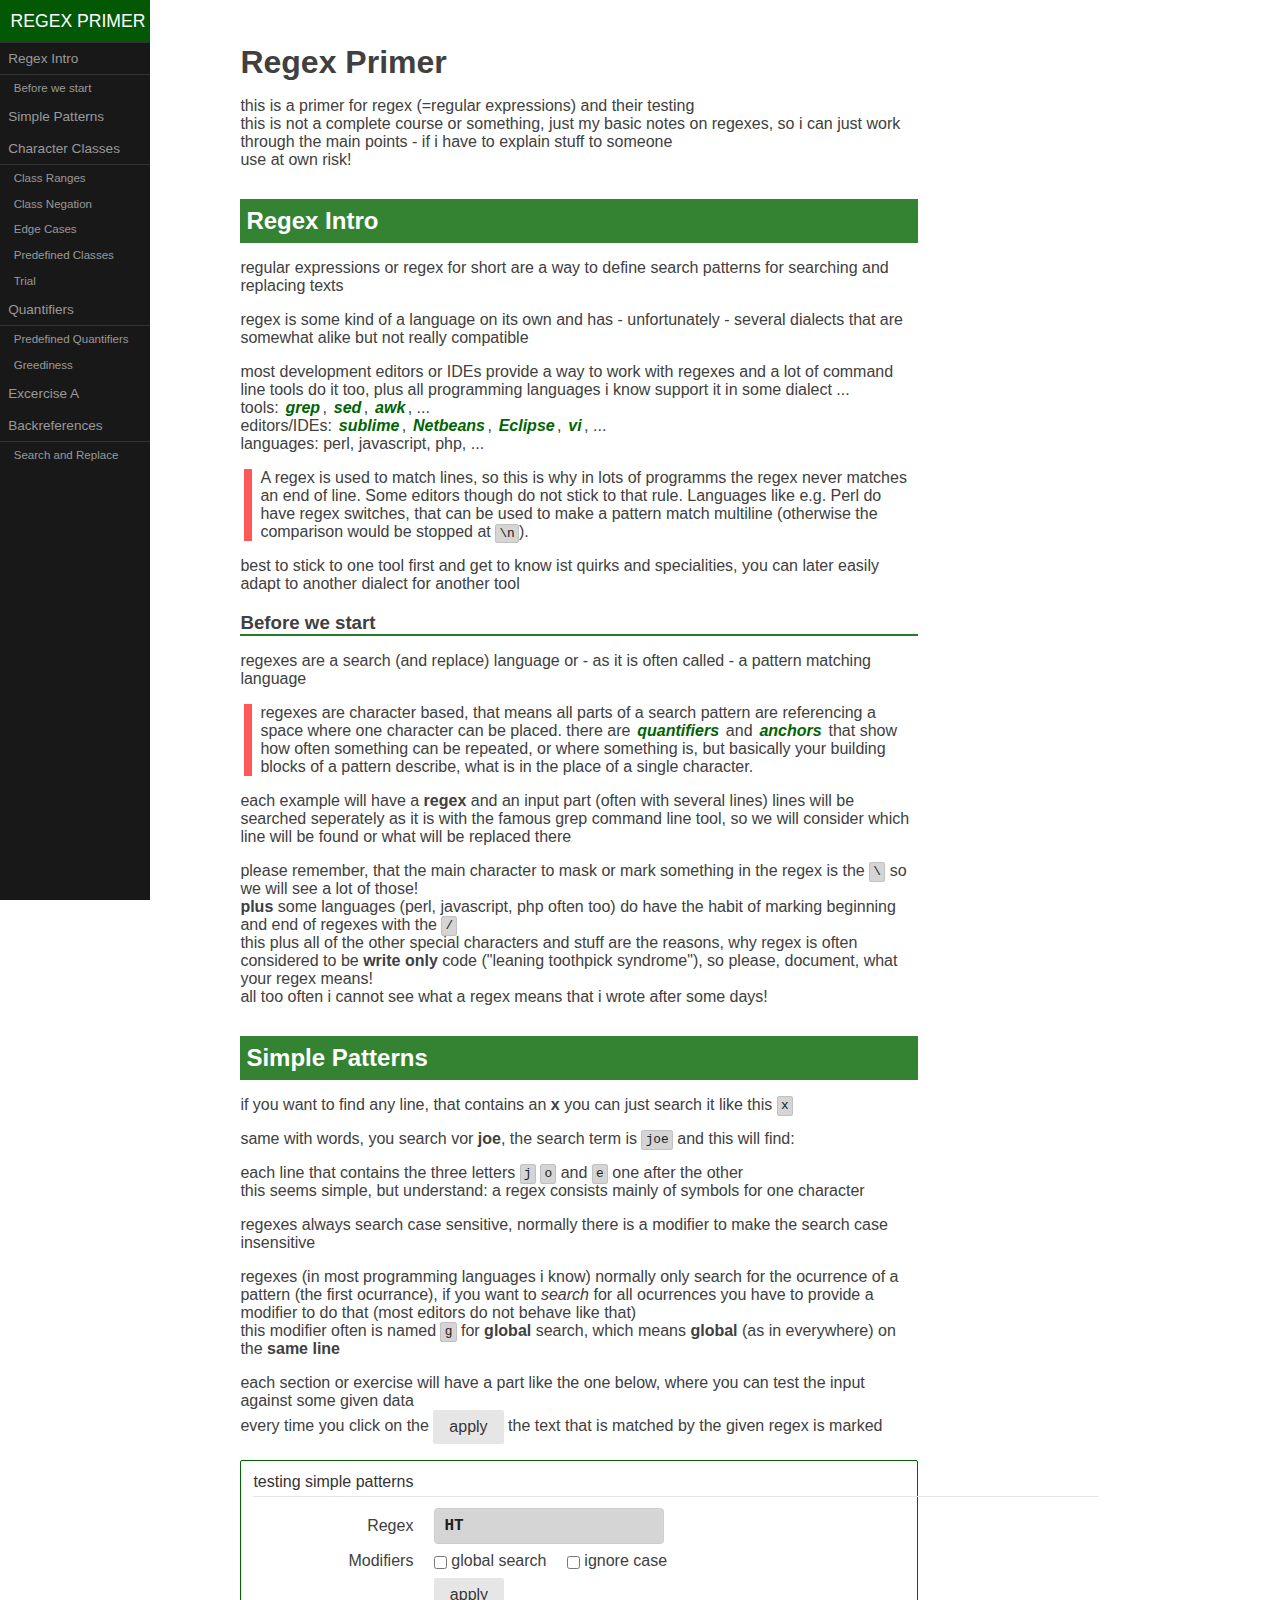
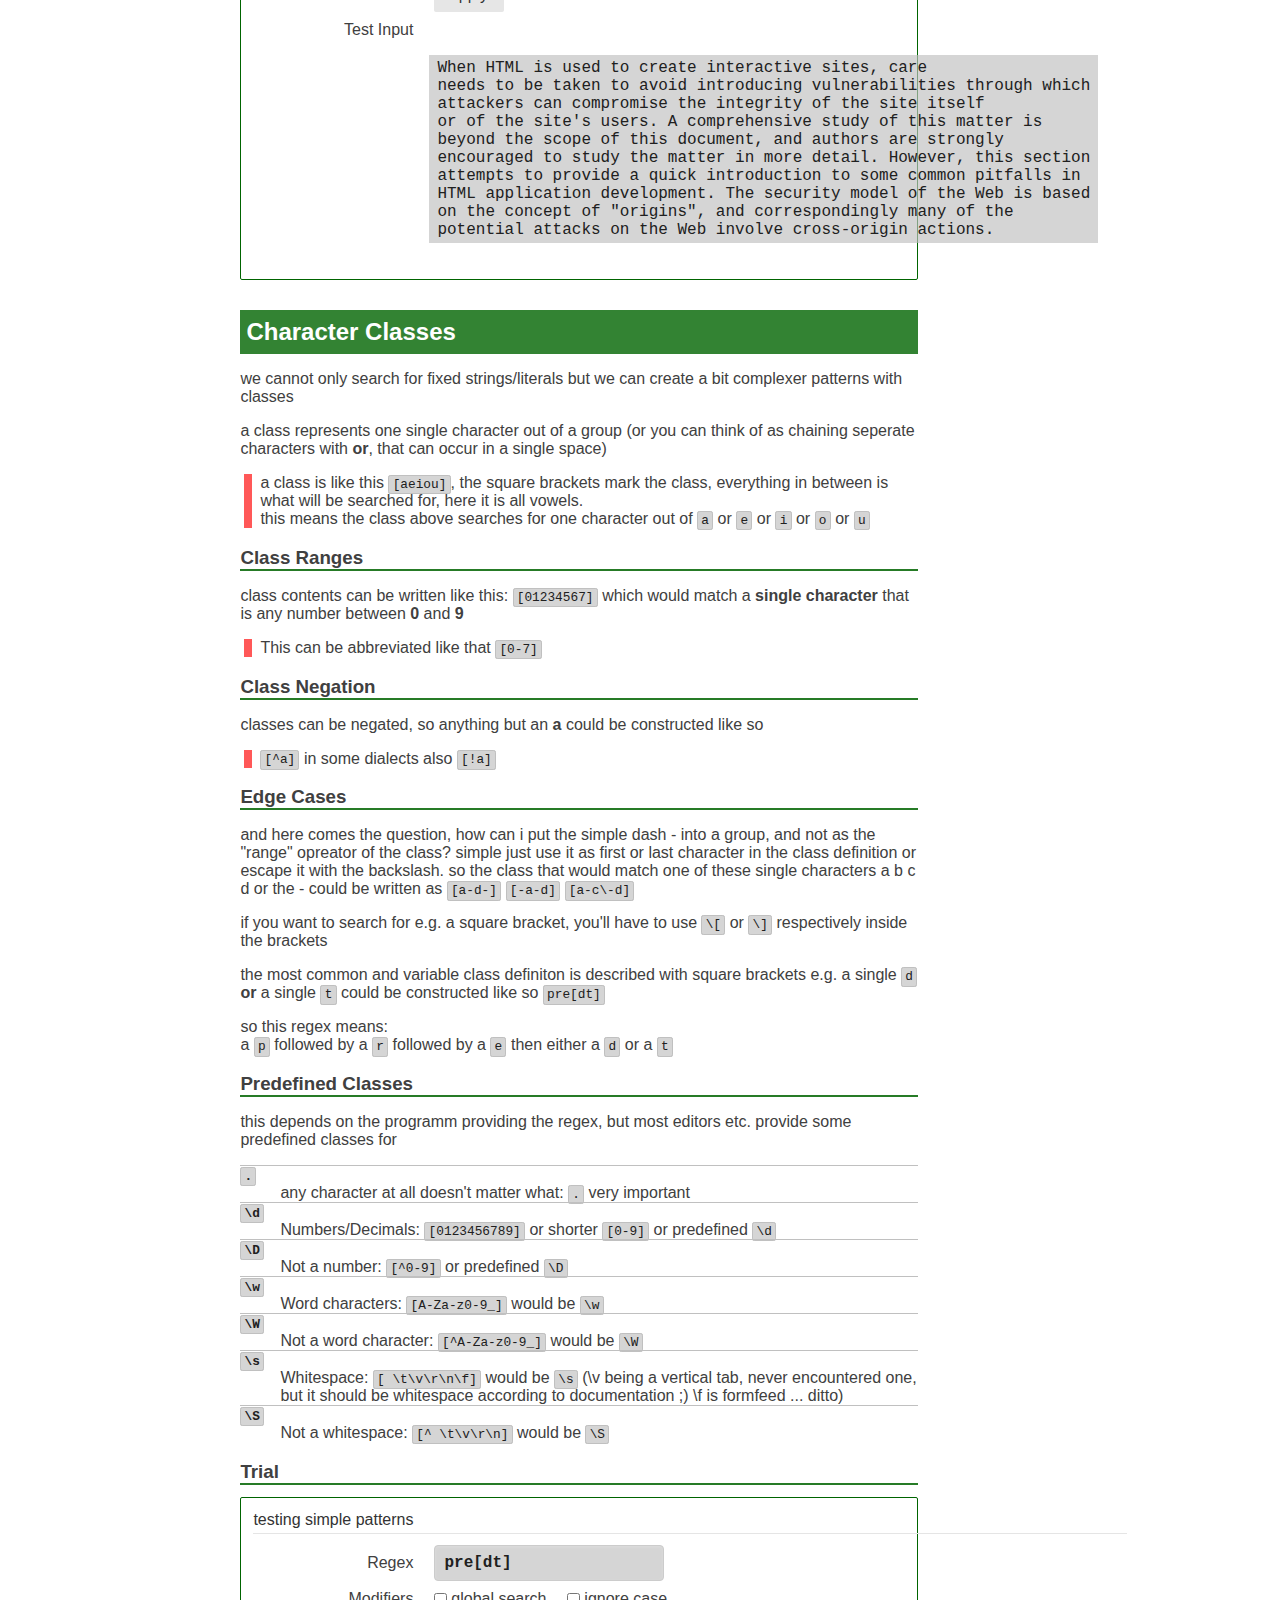
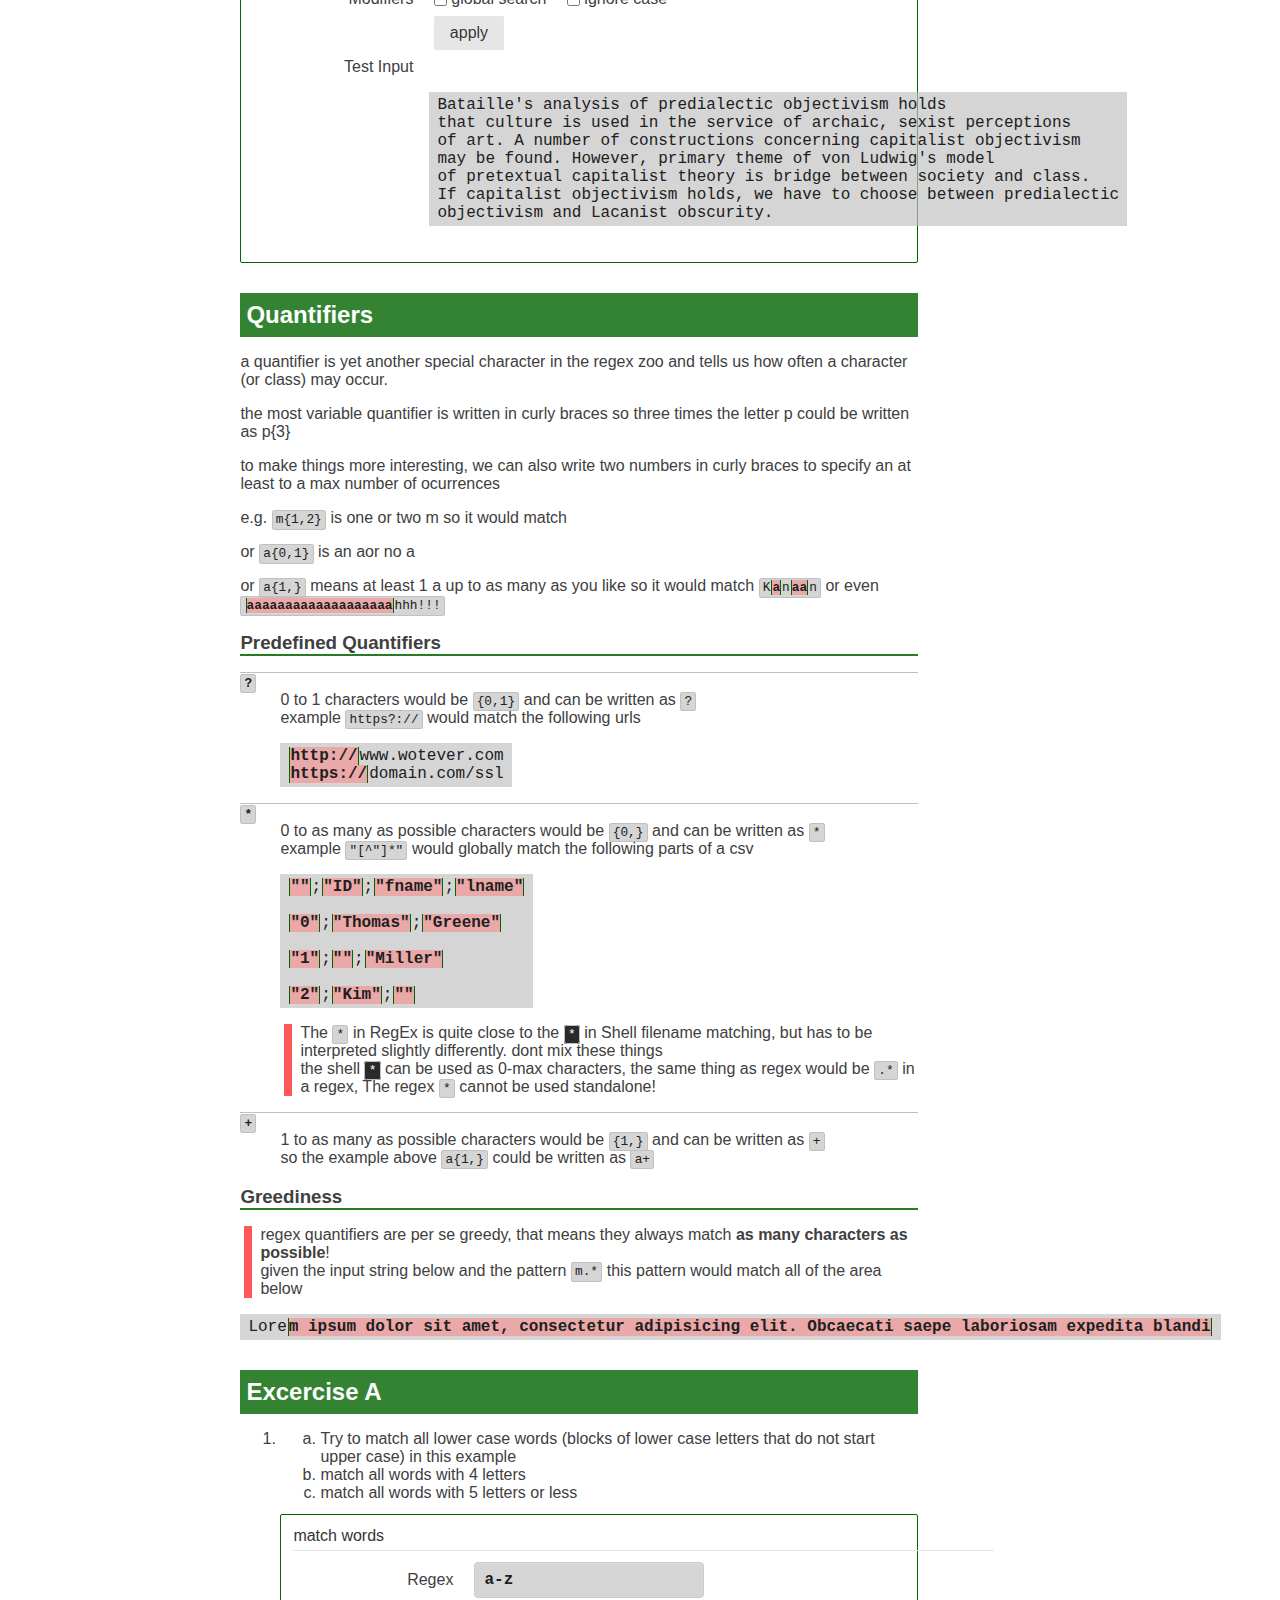
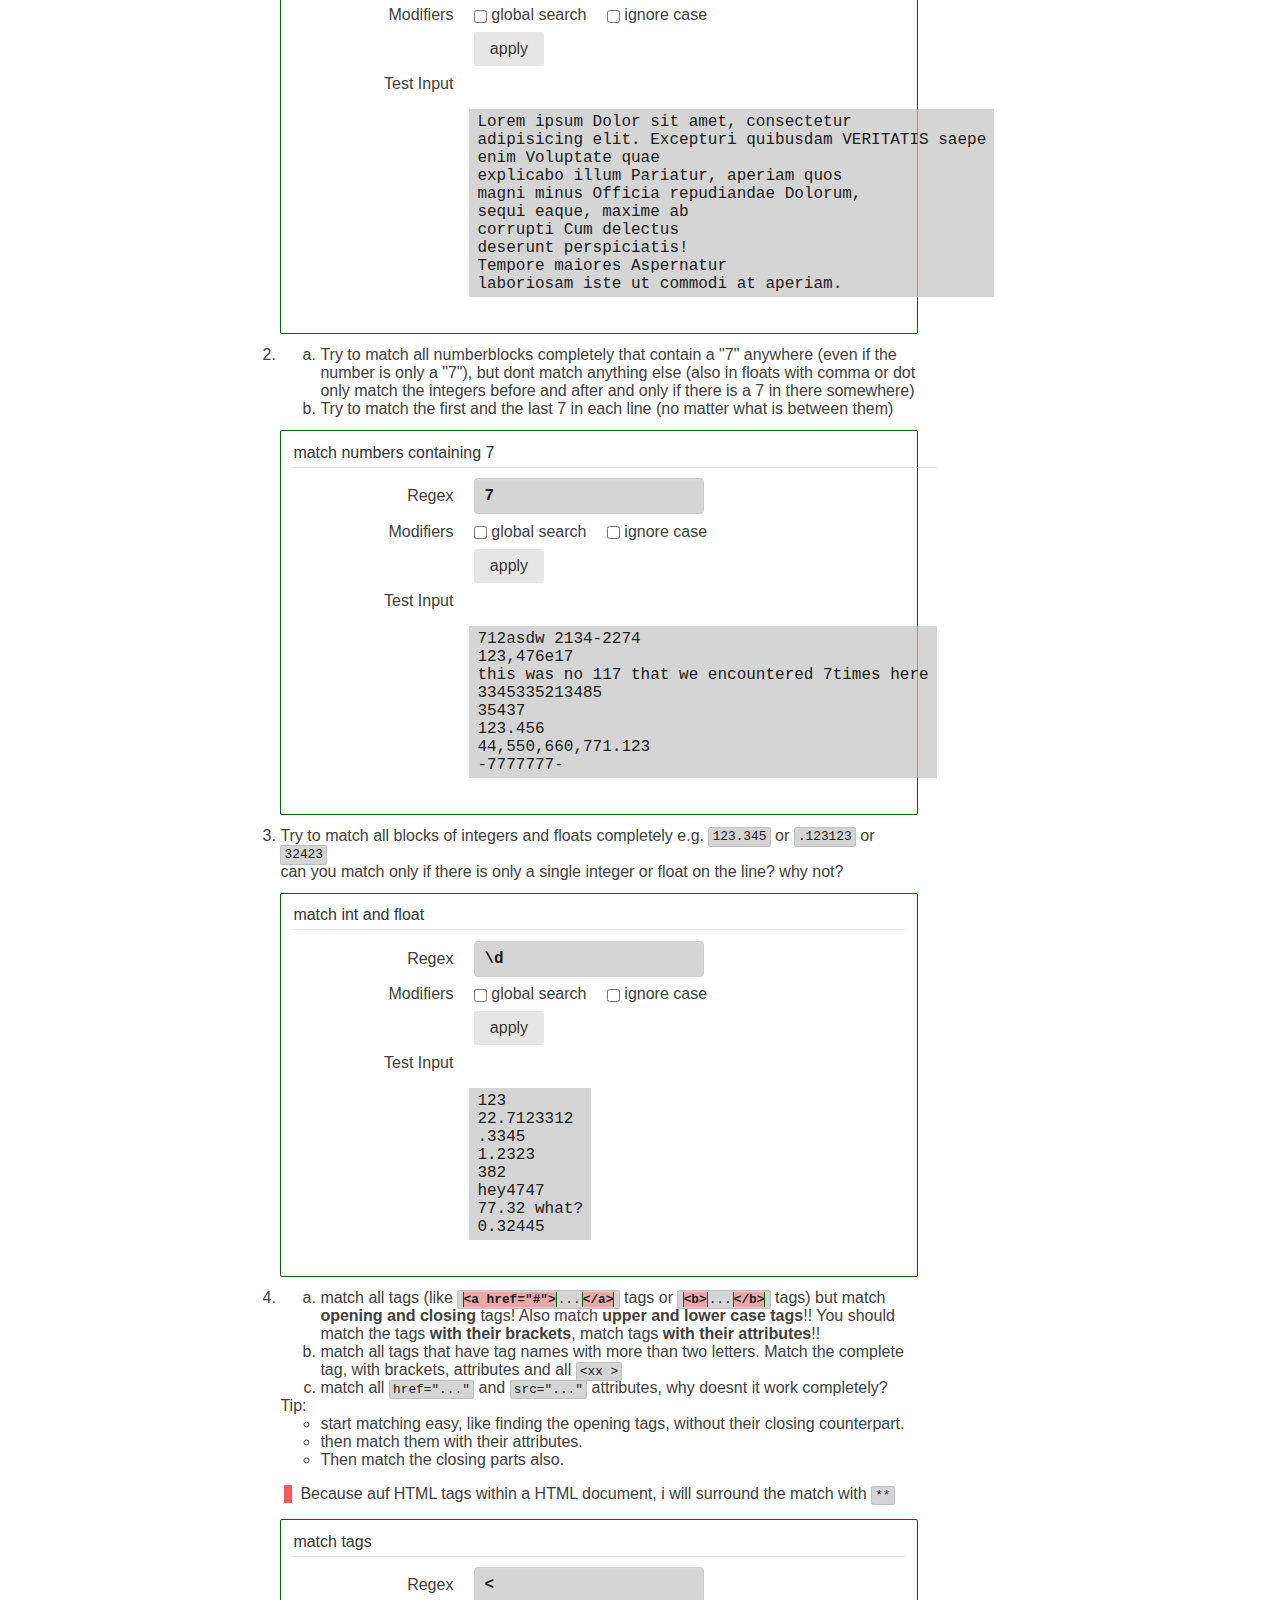
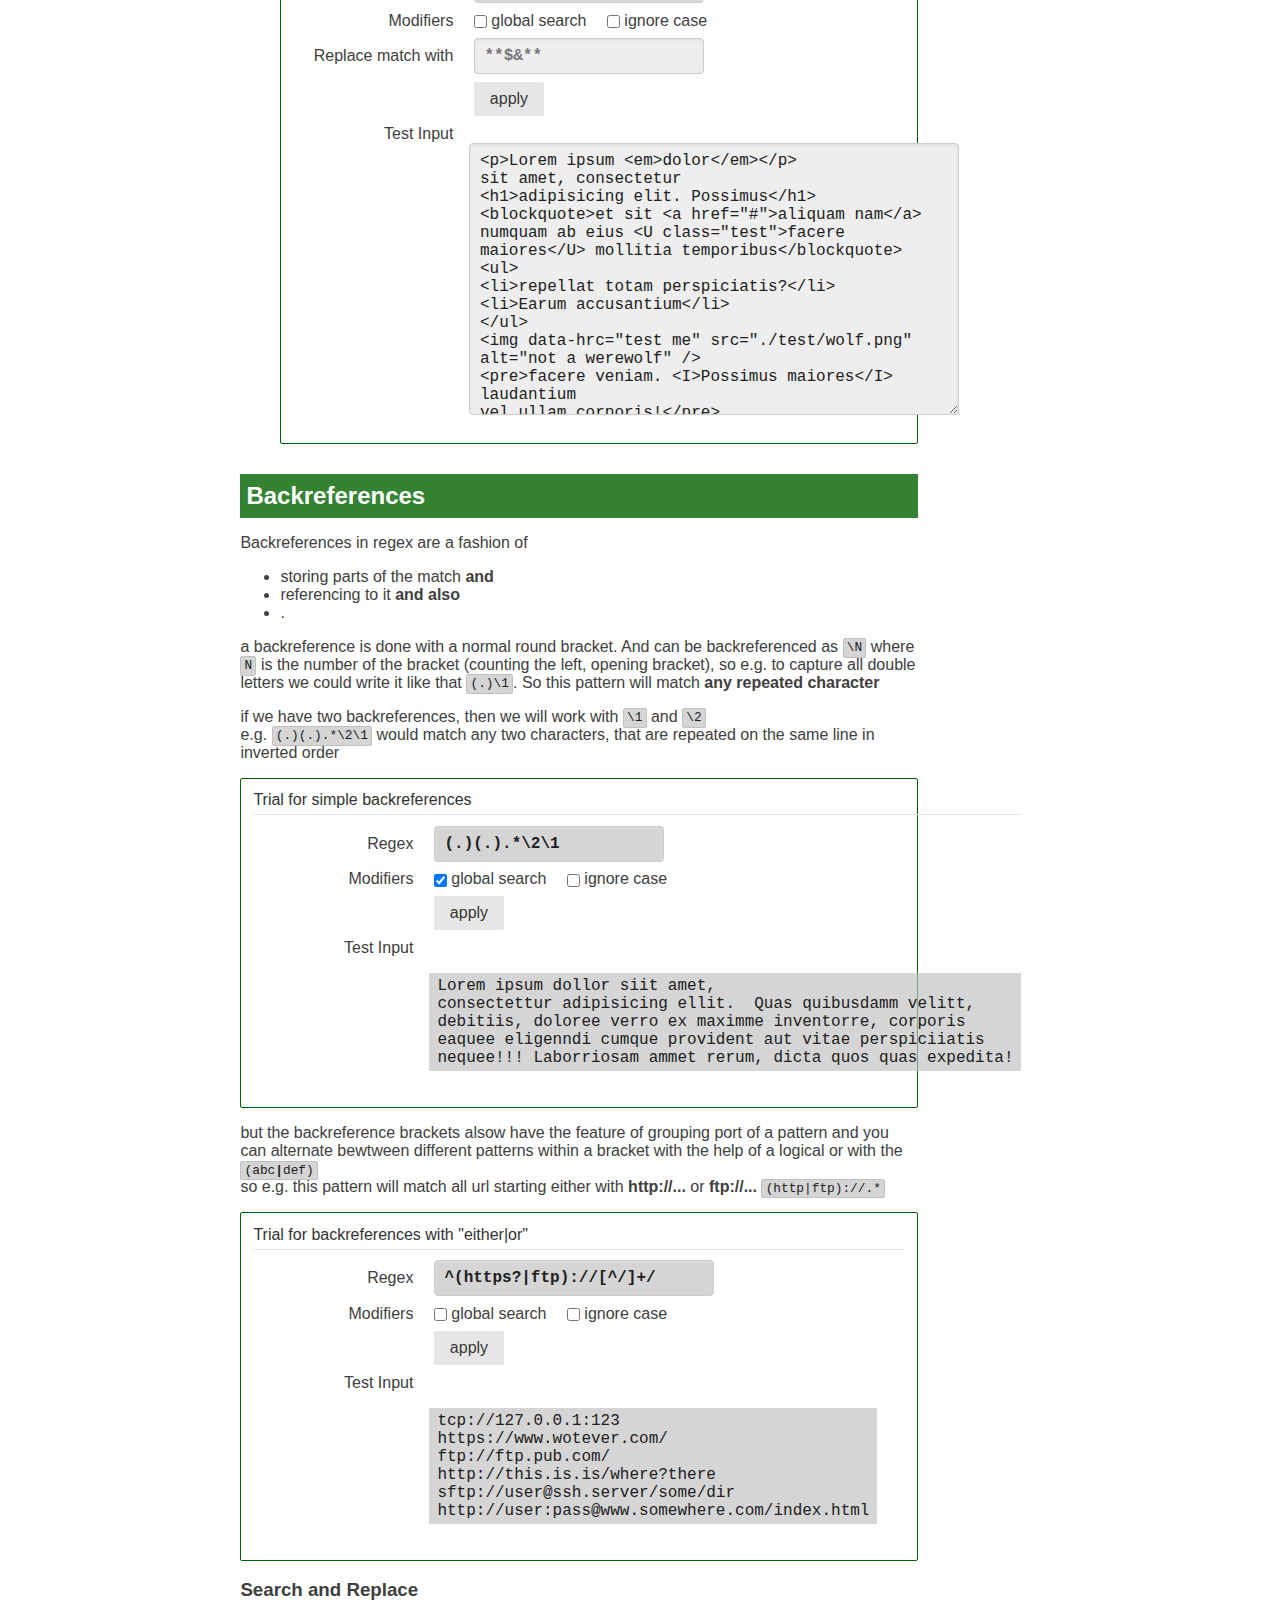
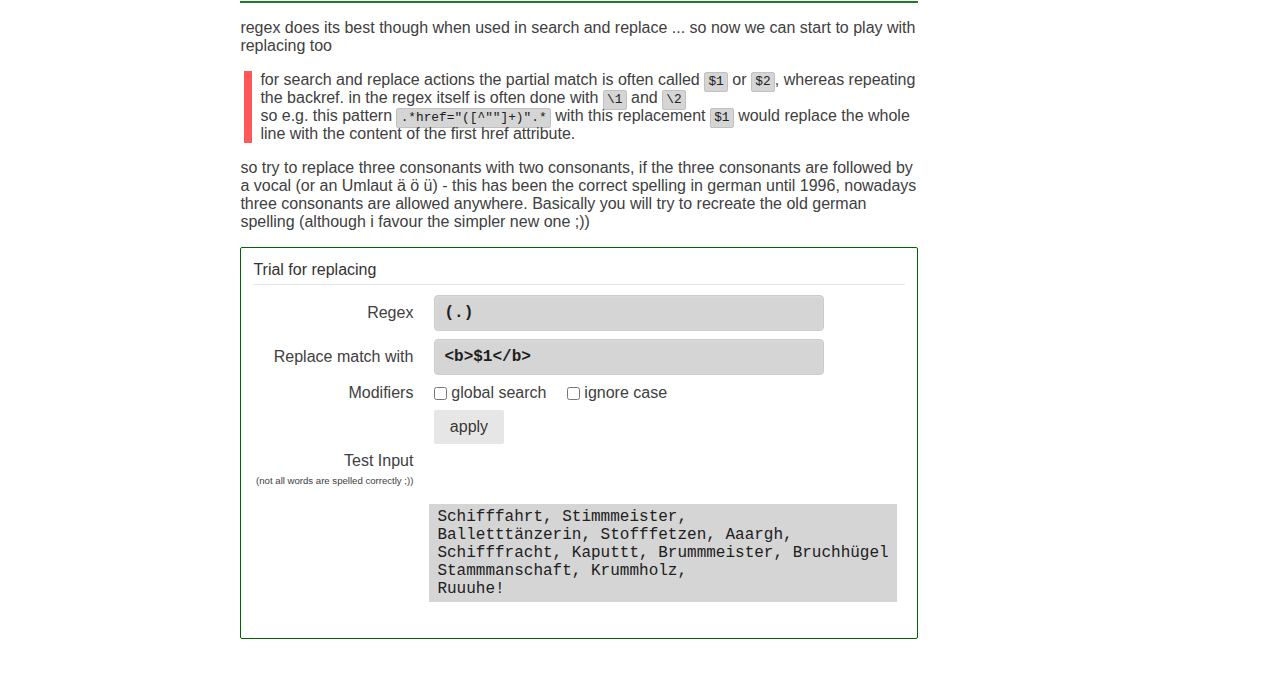
==== commit 83cefc6c: "corrected typo in intro" ====
--- a/regex.html
+++ b/regex.html
@@ -46,7 +46,7 @@
 
 			<h2 id="jump-regex-intro">Regex Intro</h2>
 
-				<p>regular expressione or regex for short are a way to define search patterns for searching and replacing texts</p>
+				<p>regular expressions or regex for short are a way to define search patterns for searching and replacing texts</p>
 
 				<p>regex is some kind of a language on its own and has - unfortunately - several dialects that are somewhat alike but not really compatible</p>
 
